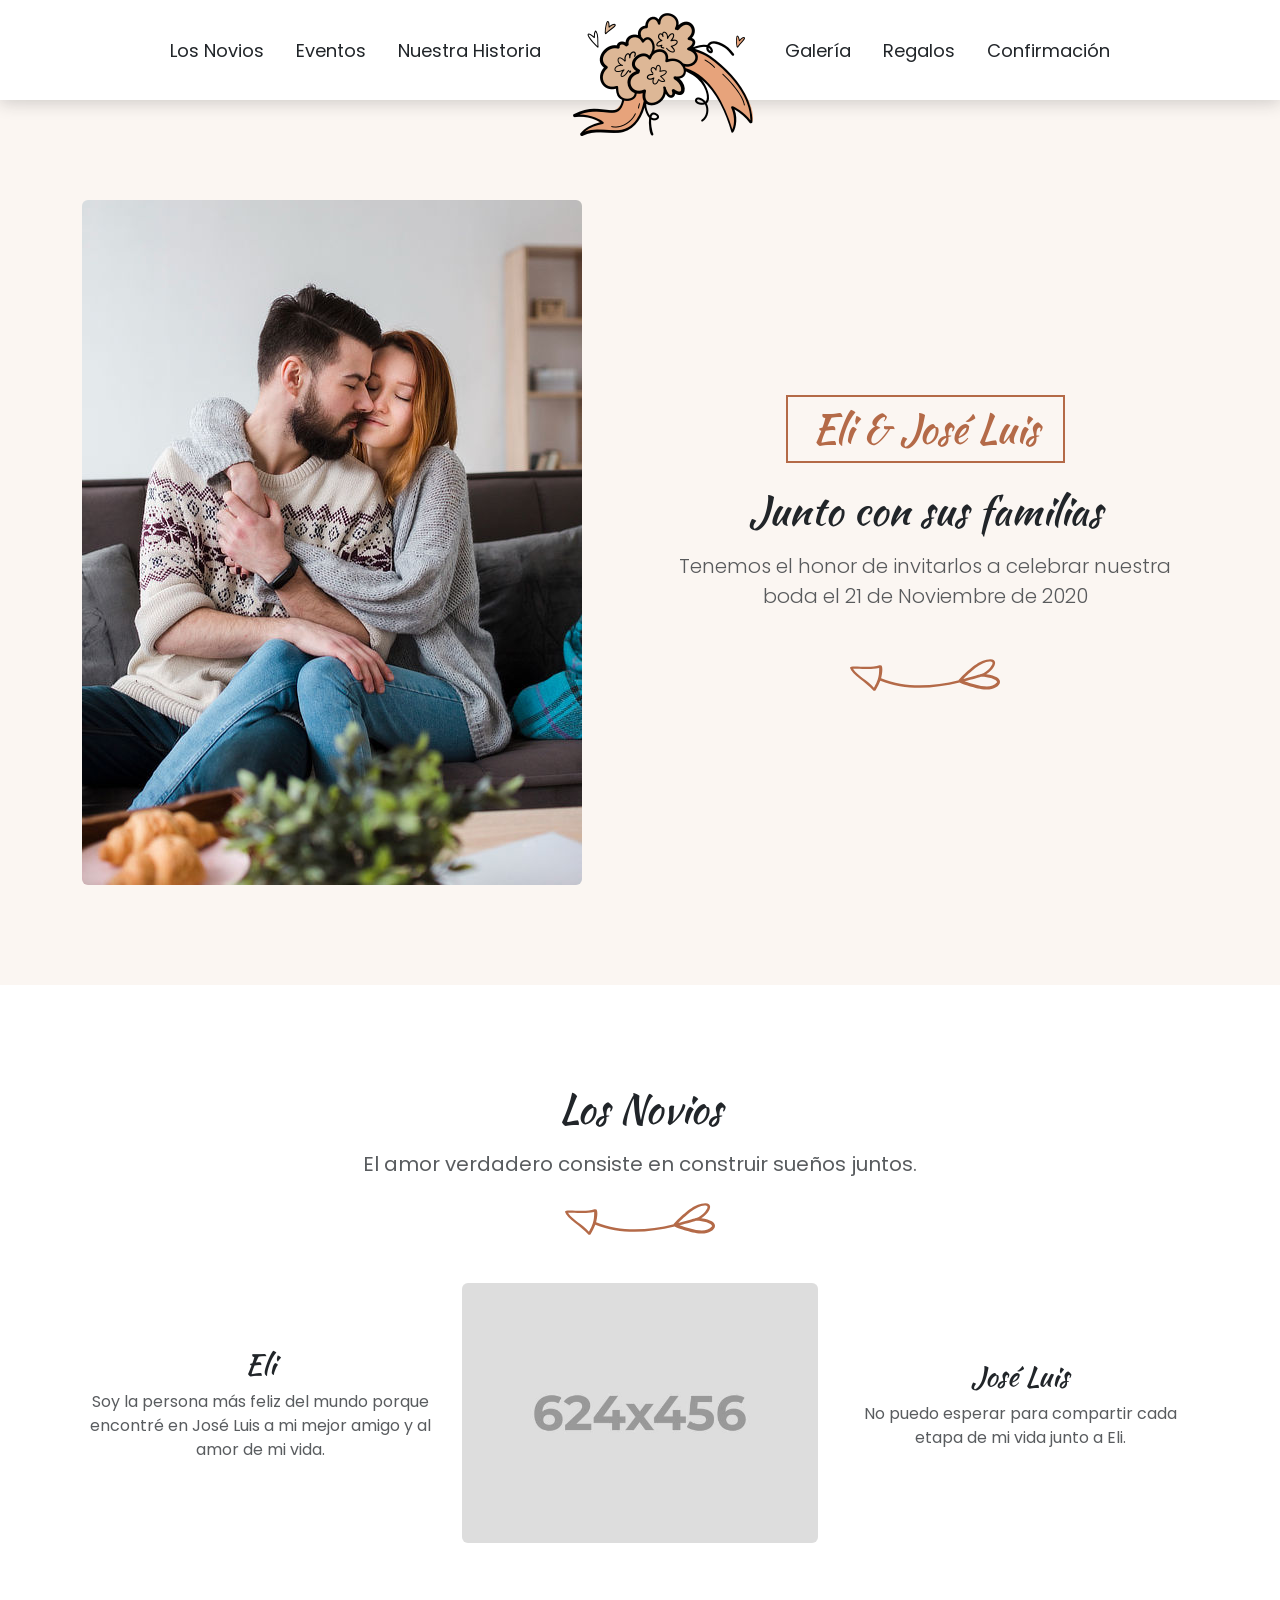
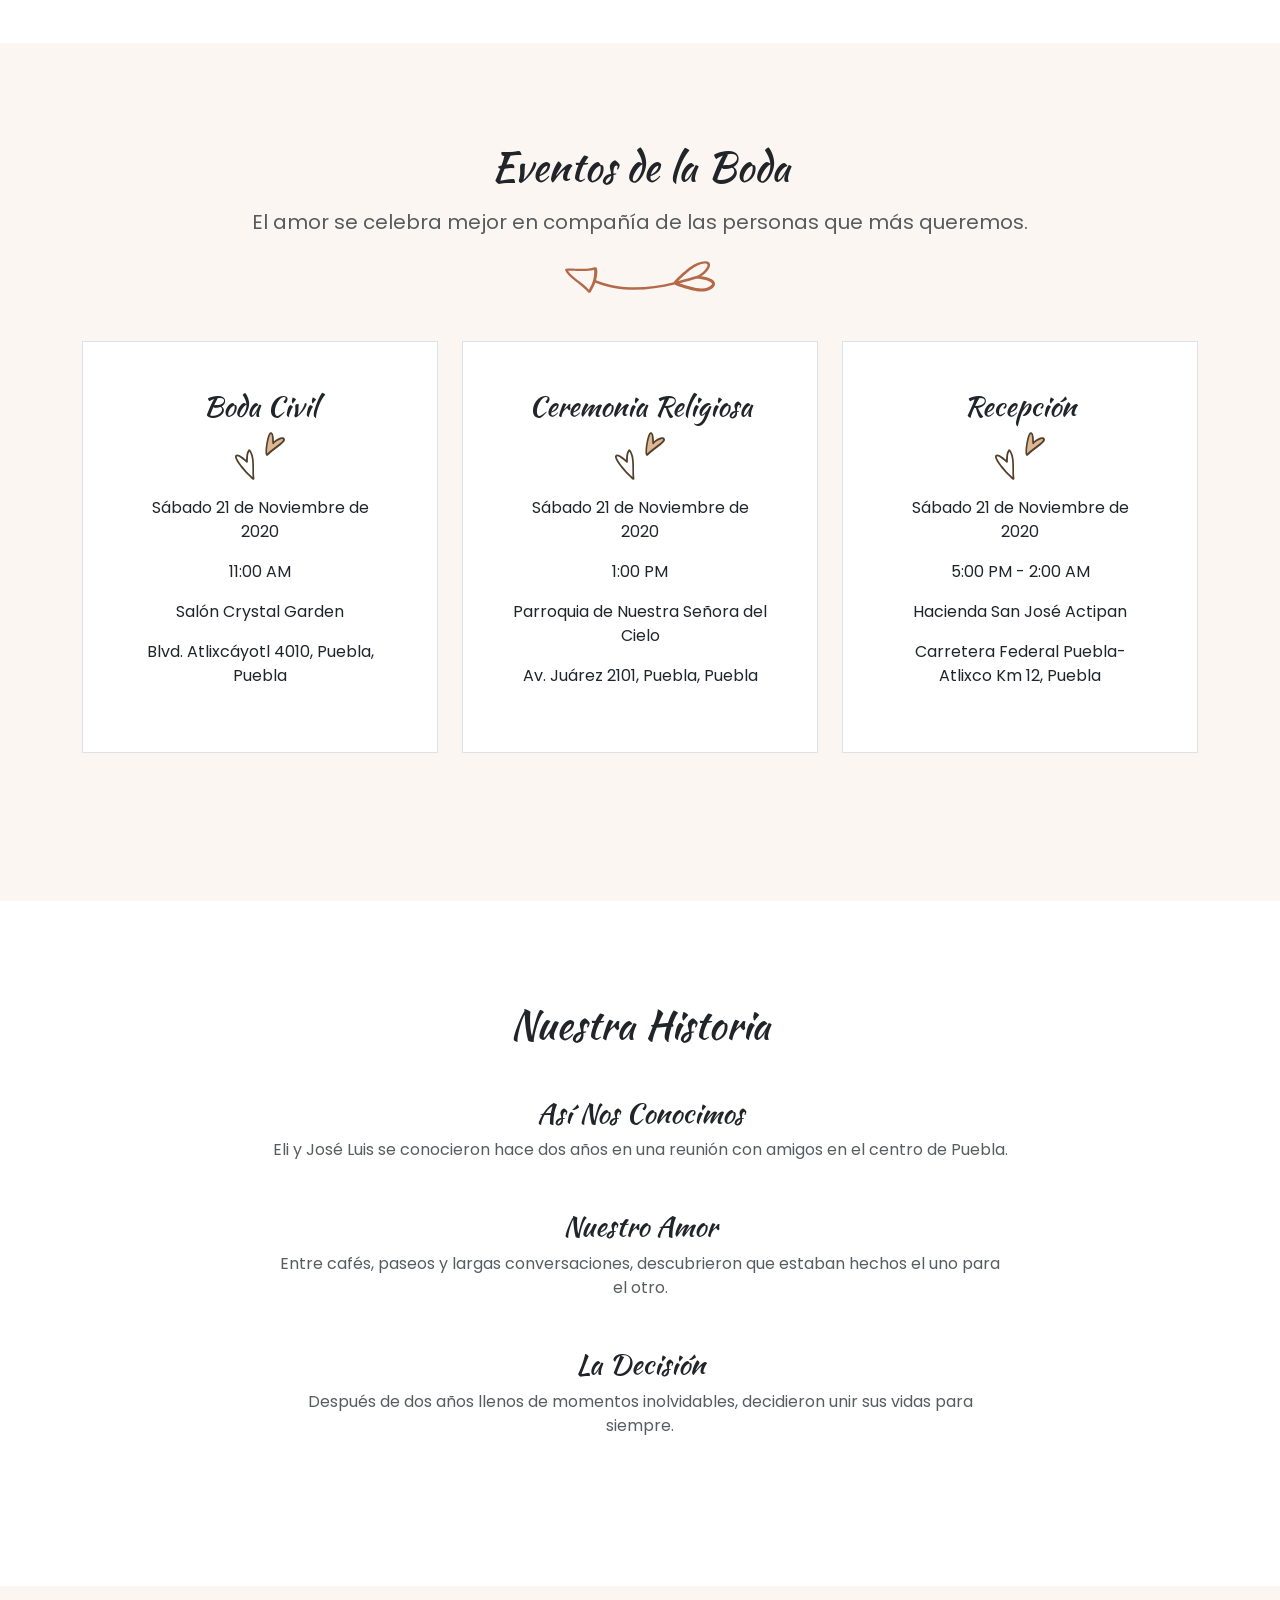
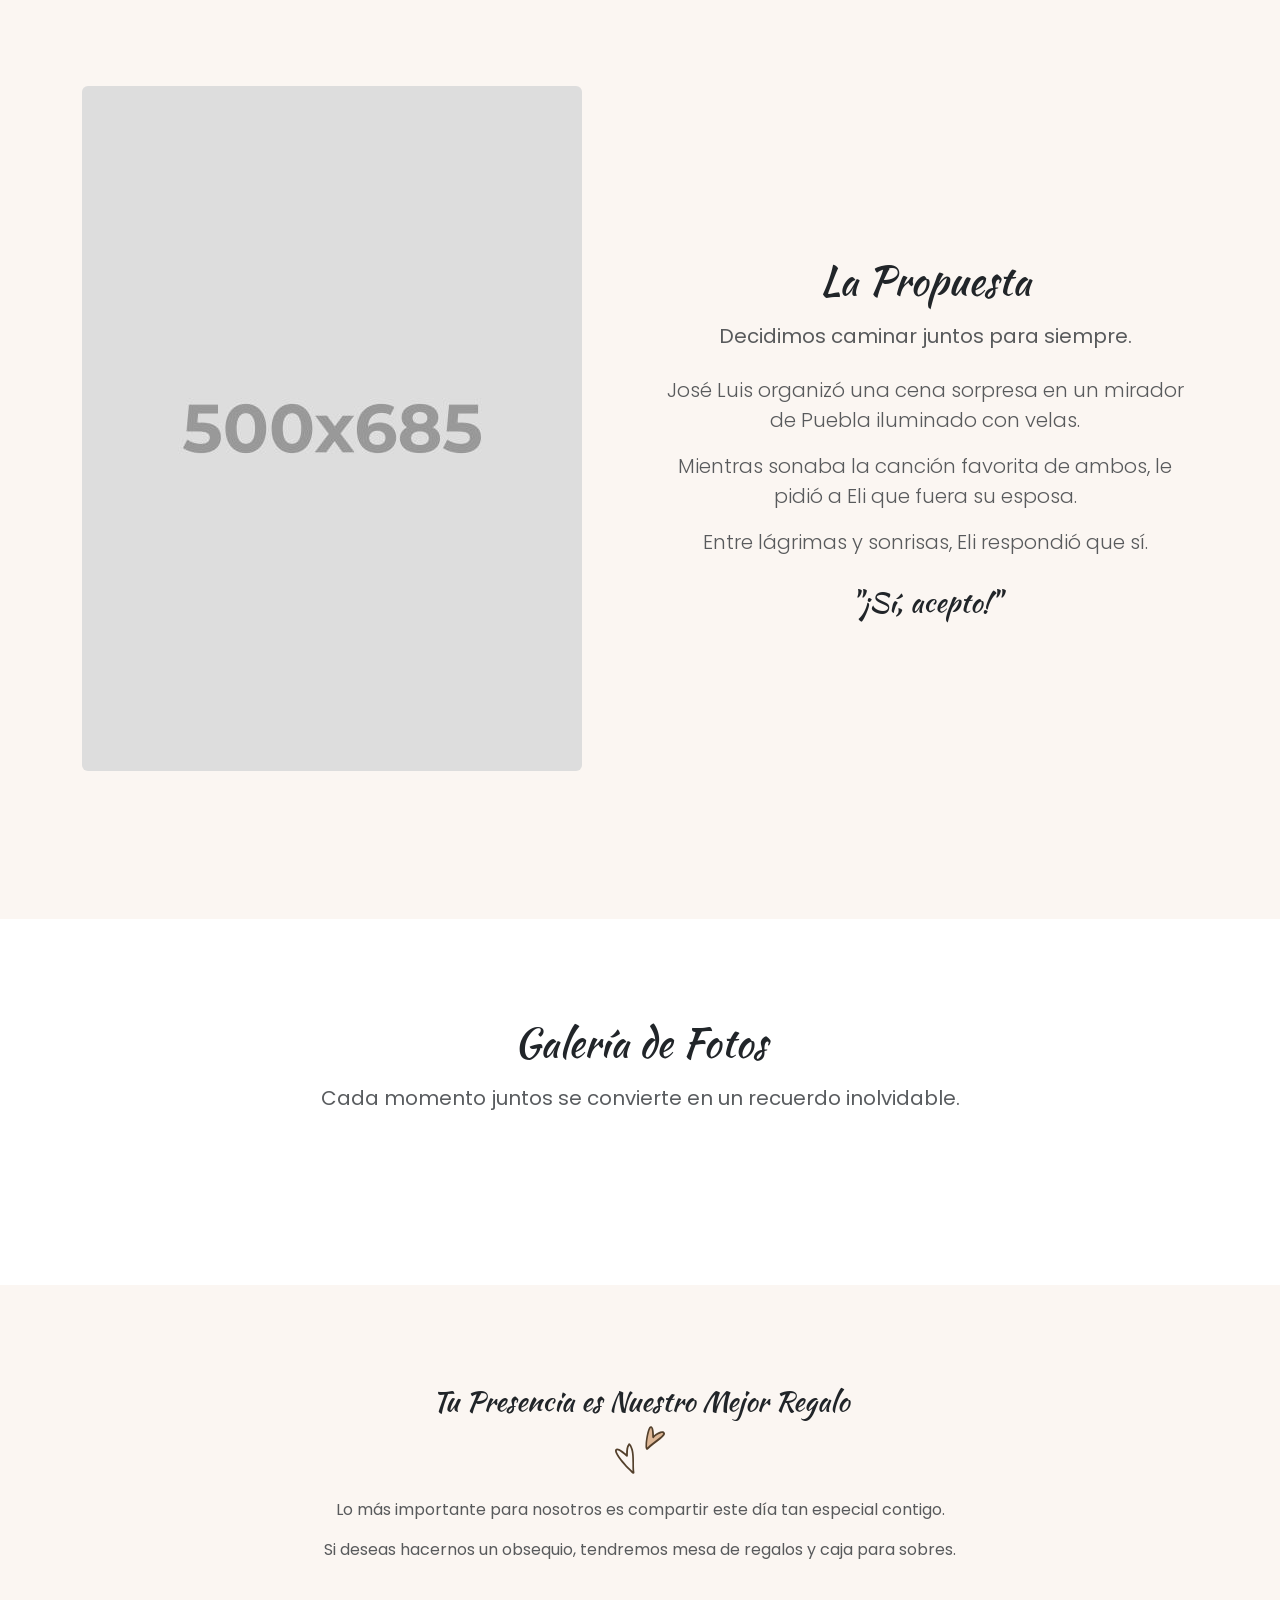
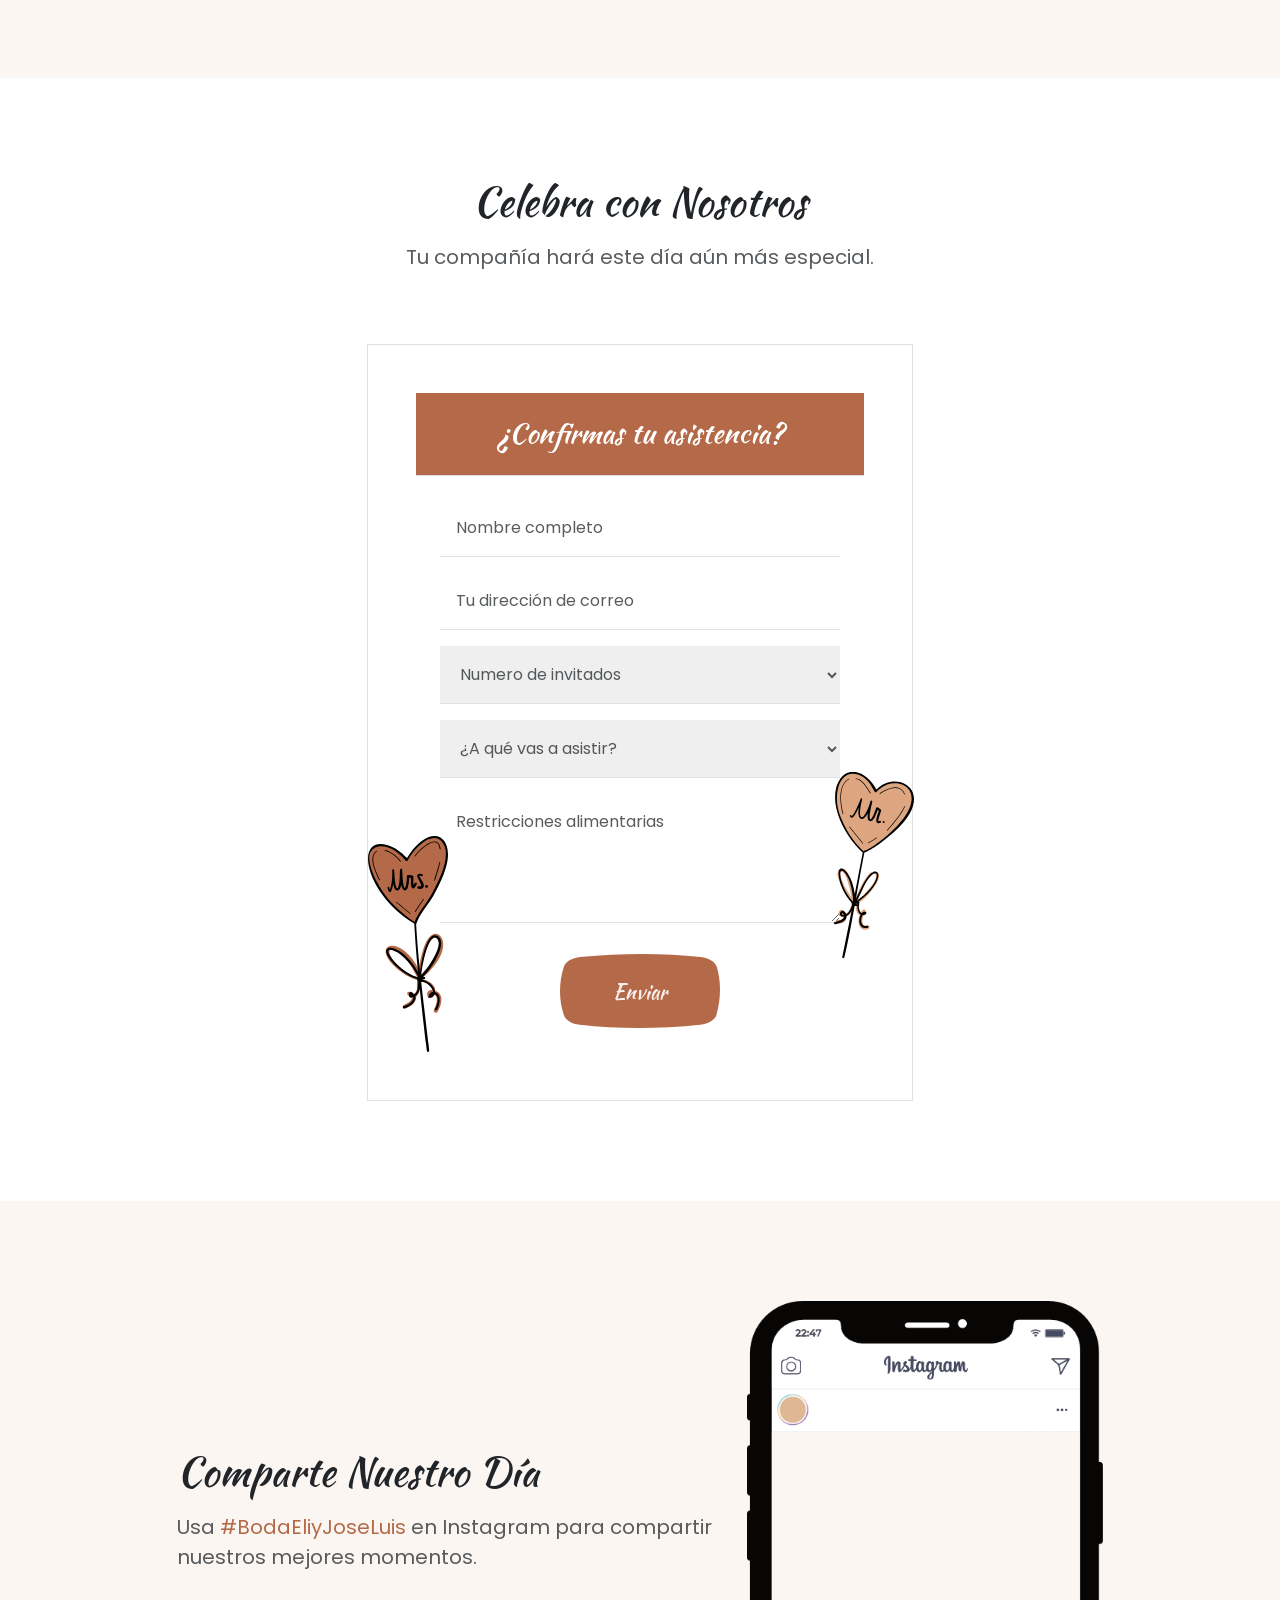
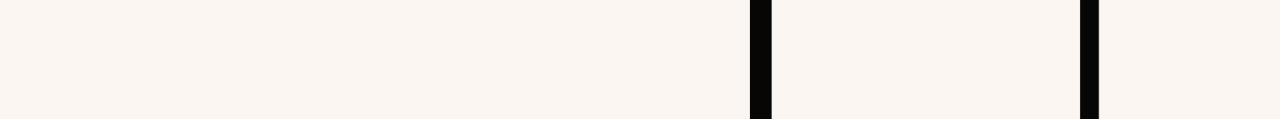
==== index.html @ c46a4e3f "actualización" ====
<!doctype html>
<html lang="es" class="h-100 w-100">

<head>
    <title>Nuestra boda - Eli & José Luis</title>

    <link rel="preload" href="css/style.min.css" as="style">
    <link rel="preload" href="js/script.min.js" as="script">

    <meta charset="utf-8">
    <meta name="viewport" content="width=device-width, initial-scale=1">

    <meta name="description" content="Boda Eli y José Luis">
    <meta name="keywords" content="Boda, Eli, José Luis, Puebla">

    <link href="css/style.min.css" rel="stylesheet">

    <link rel="icon" href="img/favicon-32x32.png" sizes="32x32" type="image/png">
    <link rel="icon" href="img/favicon-16x16.png" sizes="16x16" type="image/png">
    <link rel="icon" href="img/favicon.ico">
</head>

<body id="page-top" class="h-100 overflow-x-hidden w-100">

    <!-- Header Start -->
    <header class="fixed-top">
        <nav class="navbar navbar-expand-lg p-0">
            <div class="container">

                <div class="navbar-brand align-items-center d-flex d-lg-none me-0">
                    <img width="187" height="73" src="img/navbar-brand-mobile.png" alt="Logo">
                </div>

                <button class="navbar-toggler bg-primary" type="button" data-bs-toggle="collapse" data-bs-target="#navbar">
                    <span class="navbar-toggler-icon"></span>
                </button>

                <div id="navbar" class="collapse navbar-collapse justify-content-lg-center">

                    <ul class="navbar-nav pt-3 pt-lg-0">
                        <li class="nav-item me-3">
                            <a class="nav-link page-scroll" href="#the-couple">Los Novios</a>
                        </li>

                        <li class="nav-item me-3">
                            <a class="nav-link page-scroll" href="#wedding-event">Eventos</a>
                        </li>

                        <li class="nav-item">
                            <a class="nav-link page-scroll" href="#love-story">Nuestra Historia</a>
                        </li>
                    </ul>

                    <div class="navbar-brand d-none d-lg-block mx-3 mx-xl-4 position-relative text-center">
                        <img width="180" height="123" src="img/navbar-brand.png" alt="Logo" class="mt-4 position-absolute start-0 top-0">
                    </div>

                    <ul class="navbar-nav">
                        <li class="nav-item me-3">
                            <a class="nav-link page-scroll" href="#photos">Galería</a>
                        </li>

                        <li class="nav-item me-3">
                            <a class="nav-link page-scroll" href="#wedding-gifts">Regalos</a>
                        </li>

                        <li class="nav-item">
                            <a class="nav-link page-scroll" href="#rsvp">Confirmación</a>
                        </li>
                    </ul>
                </div>
            </div>
        </nav>
    </header>

    <span class="spacer d-block w-100"></span>

    <!-- HERO -->
    <section id="hero" class="bg-secondary-2">
        <div class="container">
            <div class="row align-items-center">

                <div class="col-lg-6 mb-5 mb-lg-0 position-relative text-center z-2">

                    <div class="border border-2 border-primary d-inline-block mb-4 px-4 py-2">
                        <h2 class="font-alt fs-1 m-0 text-primary">Eli & José Luis</h2>
                    </div>

                    <h3 class="fs-1 font-alt mb-3">Junto con sus familias</h3>

                    <p class="lead mb-5 text-body-secondary">
                        Tenemos el honor de invitarlos a celebrar nuestra boda el 21 de Noviembre de 2020
                    </p>

                    <span class="divider divider-arrow"></span>
                </div>

                <div class="col-lg-6 order-lg-first position-relative">
                    <img src="img/the-couple-hero.jpg" alt="Los Novios" class="img-fluid rounded">
                </div>

            </div>
        </div>
    </section>

    <!-- LOS NOVIOS -->
    <section id="the-couple">
        <div class="container">

            <div class="row mb-5">
                <div class="col-12 text-center">
                    <h2 class="font-alt fs-1 mb-3">Los Novios</h2>

                    <p class="fs-5 mb-4 text-body-secondary">
                        El amor verdadero consiste en construir sueños juntos.
                    </p>

                    <span class="divider divider-arrow"></span>
                </div>
            </div>

            <div class="row align-items-center justify-content-center">

                <div class="col-md-4 text-center">
                    <h3 class="font-alt">Eli</h3>

                    <p class="text-body-secondary">
                        Soy la persona más feliz del mundo porque encontré en José Luis a mi mejor amigo y al amor de mi vida.
                    </p>
                </div>

                <div class="col-md-4 text-center">
                    <img src="images/the-couple.jpg" alt="Los Novios" class="img-fluid rounded">
                </div>

                <div class="col-md-4 text-center">
                    <h3 class="font-alt">José Luis</h3>

                    <p class="text-body-secondary">
                        No puedo esperar para compartir cada etapa de mi vida junto a Eli.
                    </p>
                </div>

            </div>
        </div>
    </section>

    <!-- EVENTOS -->
    <section id="wedding-event" class="bg-secondary-2">

        <div class="container">

            <div class="row mb-5">
                <div class="col-12 text-center">

                    <h2 class="font-alt fs-1 mb-3">Eventos de la Boda</h2>

                    <p class="fs-5 mb-4 text-body-secondary">
                        El amor se celebra mejor en compañía de las personas que más queremos.
                    </p>

                    <span class="divider divider-arrow"></span>
                </div>
            </div>

            <div class="row justify-content-center">

                <div class="col-md-4 mb-5">
                    <div class="border p-5 text-center bg-white h-100">

                        <h3 class="font-alt">Boda Civil</h3>

                        <span class="divider divider-heart mb-3"></span>

                        <p>Sábado 21 de Noviembre de 2020</p>

                        <p>11:00 AM</p>

                        <p>Salón Crystal Garden</p>

                        <p>Blvd. Atlixcáyotl 4010, Puebla, Puebla</p>

                    </div>
                </div>

                <div class="col-md-4 mb-5">
                    <div class="border p-5 text-center bg-white h-100">

                        <h3 class="font-alt">Ceremonia Religiosa</h3>

                        <span class="divider divider-heart mb-3"></span>

                        <p>Sábado 21 de Noviembre de 2020</p>

                        <p>1:00 PM</p>

                        <p>Parroquia de Nuestra Señora del Cielo</p>

                        <p>Av. Juárez 2101, Puebla, Puebla</p>

                    </div>
                </div>

                <div class="col-md-4 mb-5">
                    <div class="border p-5 text-center bg-white h-100">

                        <h3 class="font-alt">Recepción</h3>

                        <span class="divider divider-heart mb-3"></span>

                        <p>Sábado 21 de Noviembre de 2020</p>

                        <p>5:00 PM - 2:00 AM</p>

                        <p>Hacienda San José Actipan</p>

                        <p>Carretera Federal Puebla-Atlixco Km 12, Puebla</p>

                    </div>
                </div>

            </div>
        </div>
    </section>

    <!-- HISTORIA -->
    <section id="love-story">

        <div class="container">

            <div class="row justify-content-center">
                <div class="col-lg-8 text-center">

                    <h2 class="font-alt fs-1 mb-5">Nuestra Historia</h2>

                    <div class="mb-5">
                        <h3 class="font-alt">Así Nos Conocimos</h3>

                        <p class="text-body-secondary">
                            Eli y José Luis se conocieron hace dos años en una reunión con amigos en el centro de Puebla.
                        </p>
                    </div>

                    <div class="mb-5">
                        <h3 class="font-alt">Nuestro Amor</h3>

                        <p class="text-body-secondary">
                            Entre cafés, paseos y largas conversaciones, descubrieron que estaban hechos el uno para el otro.
                        </p>
                    </div>

                    <div class="mb-5">
                        <h3 class="font-alt">La Decisión</h3>

                        <p class="text-body-secondary">
                            Después de dos años llenos de momentos inolvidables, decidieron unir sus vidas para siempre.
                        </p>
                    </div>

                </div>
            </div>
        </div>
    </section>

    <!-- PROPUESTA -->
    <section id="proposed" class="bg-secondary-2">

        <div class="container">

            <div class="row align-items-center">

                <div class="col-lg-6 mb-5">
                    <img src="images/the-couple-proposed.jpg" alt="Propuesta" class="img-fluid rounded">
                </div>

                <div class="col-lg-6 text-center">

                    <h2 class="font-alt fs-1 mb-3">La Propuesta</h2>

                    <p class="fs-5 mb-4 text-body-secondary">
                        Decidimos caminar juntos para siempre.
                    </p>

                    <div class="lead mb-4 text-body-secondary">

                        <p>
                            José Luis organizó una cena sorpresa en un mirador de Puebla iluminado con velas.
                        </p>

                        <p>
                            Mientras sonaba la canción favorita de ambos, le pidió a Eli que fuera su esposa.
                        </p>

                        <p>
                            Entre lágrimas y sonrisas, Eli respondió que sí.
                        </p>

                    </div>

                    <p class="font-alt fs-3 mb-4">
                        "¡Sí, acepto!"
                    </p>

                </div>
            </div>
        </div>
    </section>

    <!-- GALERÍA -->
    <section id="photos">

        <div class="container">

            <div class="row mb-5">
                <div class="col-12 text-center">

                    <h2 class="font-alt fs-1 mb-3">Galería de Fotos</h2>

                    <p class="fs-5 mb-4 text-body-secondary">
                        Cada momento juntos se convierte en un recuerdo inolvidable.
                    </p>

                </div>
            </div>

        </div>
    </section>

    <!-- REGALOS -->
    <section id="wedding-gifts" class="bg-secondary-2">

        <div class="container">

            <div class="row justify-content-center">

                <div class="col-lg-8 text-center">

                    <h3 class="font-alt">Tu Presencia es Nuestro Mejor Regalo</h3>

                    <span class="divider divider-heart mb-4"></span>

                    <div class="text-body-secondary">

                        <p>
                            Lo más importante para nosotros es compartir este día tan especial contigo.
                        </p>

                        <p>
                            Si deseas hacernos un obsequio, tendremos mesa de regalos y caja para sobres.
                        </p>

                    </div>

                </div>
            </div>
        </div>
    </section>

    <!-- RSVP -->
    <section id="rsvp">

        <div class="container">

            <div class="row mb-5">

                <div class="col-12 text-center">

                    <h2 class="font-alt fs-1 mb-3">Celebra con Nosotros</h2>

                    <p class="fs-5 mb-4 text-body-secondary">
                        Tu compañía hará este día aún más especial.
                    </p>

                </div>
            </div>

            <div class="row justify-content-center">

                <div class="col-lg-6">

                    <div class="border bg-white p-5">

                        <h3 class="border-bottom bg-primary font-alt m-0 p-4 text-center text-white">
                            ¿Confirmas tu asistencia?
                        </h3>

                        <form action="rsvp.php" method="post" class="bg-white p-4 position-relative">
                            <div class="row">
                                <div class="col-12 mb-3 position-relative">
                                    <input type="text" name="rsvp_name" id="rsvp-name" data-rules="required" class="border-0 border-bottom p-3 w-100" placeholder="Nombre completo">
                                </div>
                                <!-- //.col-12 -->

                                <div class="col-12 mb-3 position-relative">
                                    <input type="email" name="rsvp_email" id="rsvp-email" data-rules="email" class="border-0 border-bottom p-3 w-100" placeholder="Tu dirección de correo">
                                </div>
                                <!-- //.col-12 -->

                                <div class="col-12 mb-3 position-relative">
                                    <select name="rsvp_guests" id="rsvp-guests" data-rules="required" class="border-0 border-bottom p-3 w-100">
                                        <option value="">Numero de invitados</option>
                                        <option value="1 Guest">1 Invitado</option>
                                        <option value="2 Guests">2 Invitados</option>
                                        <option value="3 Guests">3 Invitados</option>
                                    </select>
                                </div>
                                <!-- //.col-12 -->

                                <div class="col-12 mb-3 position-relative">
                                    <select name="rsvp_events" id="rsvp-events" data-rules="required" class="border-0 border-bottom p-3 w-100">
                                        <option value="">¿A qué vas a asistir?</option>
                                        <option value="Reception &amp; Ceremony">Recepción &amp; Ceremonia</option>
                                        <option value="Reception Only">Sólo Recepción</option>
                                        <option value="Ceremony Only">Sólo Ceremonia</option>
                                        <option value="Sory, Can't Make Either">Lo siento, no puedo ir a ninguno de los dos</option>
                                    </select>
                                </div>
                                <!-- //.col-12 -->

                                <div class="col-12 mb-4 position-relative">
                                    <textarea name="rsvp_message" id="rsvp-message" class="border-0 border-bottom p-3 w-100" rows="4" placeholder="Restricciones alimentarias"></textarea>
                                </div>
                                <!-- //.col-12 -->

                                <div class="col-12">
                                    <button type="submit" class="btn mx-auto">
                                        <span>Enviar</span>
                                    </button>
                                </div>
                                <!-- //.col-12 -->
                            </div>
                            <!-- //.row -->

                            <!-- SVG Image -->
                            <img src="img/shape-heart-balloon-mrs.svg" alt="" class="shape-heart-balloon bottom-0 d-none d-sm-block position-absolute start-0 z-2">
                            <img src="img/shape-heart-balloon-mr.svg" alt="" class="shape-heart-balloon bottom-0 d-none d-sm-block end-0 position-absolute translate-middle-y z-2">
                        </form>
                    </div>
                </div>

            </div>
        </div>
    </section>

    <!-- FOOTER -->
    <footer class="bg-secondary-2 pb-0 section">

        <div class="container">

            <div class="row align-items-center justify-content-center">

                <div class="col-md-6 text-center text-md-start">

                    <h2 class="font-alt fs-1 mb-3">Comparte Nuestro Día</h2>

                    <p class="fs-5 m-0 text-body-secondary">
                        Usa <span class="text-primary">#BodaEliyJoseLuis</span> en Instagram para compartir nuestros mejores momentos.
                    </p>

                </div>

                <div class="col-md-4 text-center">
                    <img src="img/instagram.png" alt="" class="img-fluid">
                </div>

            </div>
        </div>
    </footer>

    <script src="js/script.min.js"></script>

</body>

</html>
---- css/style.min.css ----
@import"https://fonts.googleapis.com/css2?family=Kaushan+Script&family=Poppins:wght@400;600;700&display=swap";:root,[data-bs-theme=light]{--bs-blue: #0d6efd;--bs-indigo: #6610f2;--bs-purple: #6f42c1;--bs-pink: #d63384;--bs-red: #dc3545;--bs-orange: #fd7e14;--bs-yellow: #ffc107;--bs-green: #198754;--bs-teal: #20c997;--bs-cyan: #0dcaf0;--bs-black: #000;--bs-white: #fff;--bs-gray: #6c757d;--bs-gray-dark: #343a40;--bs-gray-100: #f8f9fa;--bs-gray-200: #e9ecef;--bs-gray-300: #dee2e6;--bs-gray-400: #ced4da;--bs-gray-500: #adb5bd;--bs-gray-600: #6c757d;--bs-gray-700: #495057;--bs-gray-800: #343a40;--bs-gray-900: #212529;--bs-primary: #B46A48;--bs-secondary: #DDB796;--bs-success: #198754;--bs-info: #0dcaf0;--bs-warning: #ffc107;--bs-danger: #dc3545;--bs-light: #f8f9fa;--bs-dark: #212529;--bs-primary-2: #E7A37B;--bs-secondary-2: #FBF6F2;--bs-primary-rgb: 180, 106, 72;--bs-secondary-rgb: 221, 183, 150;--bs-success-rgb: 25, 135, 84;--bs-info-rgb: 13, 202, 240;--bs-warning-rgb: 255, 193, 7;--bs-danger-rgb: 220, 53, 69;--bs-light-rgb: 248, 249, 250;--bs-dark-rgb: 33, 37, 41;--bs-primary-2-rgb: 231, 163, 123;--bs-secondary-2-rgb: 251, 246, 242;--bs-primary-text-emphasis: #482a1d;--bs-secondary-text-emphasis: #58493c;--bs-success-text-emphasis: #0a3622;--bs-info-text-emphasis: #055160;--bs-warning-text-emphasis: #664d03;--bs-danger-text-emphasis: #58151c;--bs-light-text-emphasis: #495057;--bs-dark-text-emphasis: #495057;--bs-primary-bg-subtle: #f0e1da;--bs-secondary-bg-subtle: #f8f1ea;--bs-success-bg-subtle: #d1e7dd;--bs-info-bg-subtle: #cff4fc;--bs-warning-bg-subtle: #fff3cd;--bs-danger-bg-subtle: #f8d7da;--bs-light-bg-subtle: #fcfcfd;--bs-dark-bg-subtle: #ced4da;--bs-primary-border-subtle: #e1c3b6;--bs-secondary-border-subtle: #f1e2d5;--bs-success-border-subtle: #a3cfbb;--bs-info-border-subtle: #9eeaf9;--bs-warning-border-subtle: #ffe69c;--bs-danger-border-subtle: #f1aeb5;--bs-light-border-subtle: #e9ecef;--bs-dark-border-subtle: #adb5bd;--bs-white-rgb: 255, 255, 255;--bs-black-rgb: 0, 0, 0;--bs-font-sans-serif: system-ui, -apple-system, "Segoe UI", Roboto, "Helvetica Neue", "Noto Sans", "Liberation Sans", Arial, sans-serif, "Apple Color Emoji", "Segoe UI Emoji", "Segoe UI Symbol", "Noto Color Emoji";--bs-font-monospace: SFMono-Regular, Menlo, Monaco, Consolas, "Liberation Mono", "Courier New", monospace;--bs-gradient: linear-gradient(180deg, rgba(255, 255, 255, 0.15), rgba(255, 255, 255, 0));--bs-body-font-family: "Poppins", sans-serif;--bs-body-font-size:1rem;--bs-body-font-weight: 400;--bs-body-line-height: 1.5;--bs-body-color: #212529;--bs-body-color-rgb: 33, 37, 41;--bs-body-bg: #fff;--bs-body-bg-rgb: 255, 255, 255;--bs-emphasis-color: #000;--bs-emphasis-color-rgb: 0, 0, 0;--bs-secondary-color: rgba(33, 37, 41, 0.75);--bs-secondary-color-rgb: 33, 37, 41;--bs-secondary-bg: #e9ecef;--bs-secondary-bg-rgb: 233, 236, 239;--bs-tertiary-color: rgba(33, 37, 41, 0.5);--bs-tertiary-color-rgb: 33, 37, 41;--bs-tertiary-bg: #f8f9fa;--bs-tertiary-bg-rgb: 248, 249, 250;--bs-heading-color: inherit;--bs-link-color: #B46A48;--bs-link-color-rgb: 180, 106, 72;--bs-link-decoration: none;--bs-link-hover-color: #B46A48;--bs-link-hover-color-rgb: 180, 106, 72;--bs-link-hover-decoration: underline;--bs-code-color: #d63384;--bs-highlight-color: #212529;--bs-highlight-bg: #fff3cd;--bs-border-width: 1px;--bs-border-style: solid;--bs-border-color: #dee2e6;--bs-border-color-translucent: rgba(0, 0, 0, 0.175);--bs-border-radius: 0.375rem;--bs-border-radius-sm: 0.25rem;--bs-border-radius-lg: 0.5rem;--bs-border-radius-xl: 1rem;--bs-border-radius-xxl: 2rem;--bs-border-radius-2xl: var(--bs-border-radius-xxl);--bs-border-radius-pill: 50rem;--bs-box-shadow: 0 0.5rem 1rem rgba(0, 0, 0, 0.15);--bs-box-shadow-sm: 0 0.125rem 0.25rem rgba(0, 0, 0, 0.075);--bs-box-shadow-lg: 0 1rem 3rem rgba(0, 0, 0, 0.175);--bs-box-shadow-inset: inset 0 1px 2px rgba(0, 0, 0, 0.075);--bs-focus-ring-width: 0.25rem;--bs-focus-ring-opacity: 0.25;--bs-focus-ring-color: rgba(180, 106, 72, 0.25);--bs-form-valid-color: #198754;--bs-form-valid-border-color: #198754;--bs-form-invalid-color: #dc3545;--bs-form-invalid-border-color: #dc3545}[data-bs-theme=dark]{color-scheme:dark;--bs-body-color: #dee2e6;--bs-body-color-rgb: 222, 226, 230;--bs-body-bg: #212529;--bs-body-bg-rgb: 33, 37, 41;--bs-emphasis-color: #fff;--bs-emphasis-color-rgb: 255, 255, 255;--bs-secondary-color: rgba(222, 226, 230, 0.75);--bs-secondary-color-rgb: 222, 226, 230;--bs-secondary-bg: #343a40;--bs-secondary-bg-rgb: 52, 58, 64;--bs-tertiary-color: rgba(222, 226, 230, 0.5);--bs-tertiary-color-rgb: 222, 226, 230;--bs-tertiary-bg: #2b3035;--bs-tertiary-bg-rgb: 43, 48, 53;--bs-primary-text-emphasis: #d2a691;--bs-secondary-text-emphasis: #ebd4c0;--bs-success-text-emphasis: #75b798;--bs-info-text-emphasis: #6edff6;--bs-warning-text-emphasis: #ffda6a;--bs-danger-text-emphasis: #ea868f;--bs-light-text-emphasis: #f8f9fa;--bs-dark-text-emphasis: #dee2e6;--bs-primary-bg-subtle: #24150e;--bs-secondary-bg-subtle: #2c251e;--bs-success-bg-subtle: #051b11;--bs-info-bg-subtle: #032830;--bs-warning-bg-subtle: #332701;--bs-danger-bg-subtle: #2c0b0e;--bs-light-bg-subtle: #343a40;--bs-dark-bg-subtle: #1a1d20;--bs-primary-border-subtle: #6c402b;--bs-secondary-border-subtle: #856e5a;--bs-success-border-subtle: #0f5132;--bs-info-border-subtle: #087990;--bs-warning-border-subtle: #997404;--bs-danger-border-subtle: #842029;--bs-light-border-subtle: #495057;--bs-dark-border-subtle: #343a40;--bs-heading-color: inherit;--bs-link-color: #d2a691;--bs-link-hover-color: #dbb8a7;--bs-link-color-rgb: 210, 166, 145;--bs-link-hover-color-rgb: 219, 184, 167;--bs-code-color: #e685b5;--bs-highlight-color: #dee2e6;--bs-highlight-bg: #664d03;--bs-border-color: #495057;--bs-border-color-translucent: rgba(255, 255, 255, 0.15);--bs-form-valid-color: #75b798;--bs-form-valid-border-color: #75b798;--bs-form-invalid-color: #ea868f;--bs-form-invalid-border-color: #ea868f}*,*::before,*::after{box-sizing:border-box}@media(prefers-reduced-motion: no-preference){:root{scroll-behavior:smooth}}body{margin:0;font-family:var(--bs-body-font-family);font-size:var(--bs-body-font-size);font-weight:var(--bs-body-font-weight);line-height:var(--bs-body-line-height);color:var(--bs-body-color);text-align:var(--bs-body-text-align);background-color:var(--bs-body-bg);-webkit-text-size-adjust:100%;-webkit-tap-highlight-color:rgba(0,0,0,0)}hr{margin:1rem 0;color:inherit;border:0;border-top:var(--bs-border-width) solid;opacity:.25}h6,.h6,h5,.h5,h4,.h4,h3,.h3,h2,.h2,h1,.h1{margin-top:0;margin-bottom:.5rem;font-weight:500;line-height:1.2;color:var(--bs-heading-color)}h1,.h1{font-size:calc(1.375rem + 1.5vw)}@media(min-width: 1200px){h1,.h1{font-size:2.5rem}}h2,.h2{font-size:calc(1.325rem + 0.9vw)}@media(min-width: 1200px){h2,.h2{font-size:2rem}}h3,.h3{font-size:calc(1.3rem + 0.6vw)}@media(min-width: 1200px){h3,.h3{font-size:1.75rem}}h4,.h4{font-size:calc(1.275rem + 0.3vw)}@media(min-width: 1200px){h4,.h4{font-size:1.5rem}}h5,.h5{font-size:1.25rem}h6,.h6{font-size:1rem}p{margin-top:0;margin-bottom:1rem}abbr[title]{-webkit-text-decoration:underline dotted;text-decoration:underline dotted;cursor:help;-webkit-text-decoration-skip-ink:none;text-decoration-skip-ink:none}address{margin-bottom:1rem;font-style:normal;line-height:inherit}ol,ul{padding-left:2rem}ol,ul,dl{margin-top:0;margin-bottom:1rem}ol ol,ul ul,ol ul,ul ol{margin-bottom:0}dt{font-weight:700}dd{margin-bottom:.5rem;margin-left:0}blockquote{margin:0 0 1rem}b,strong{font-weight:bolder}small,.small{font-size:0.875em}mark,.mark{padding:.1875em;color:var(--bs-highlight-color);background-color:var(--bs-highlight-bg)}sub,sup{position:relative;font-size:0.75em;line-height:0;vertical-align:baseline}sub{bottom:-0.25em}sup{top:-0.5em}a{color:rgba(var(--bs-link-color-rgb), var(--bs-link-opacity, 1));text-decoration:none}a:hover{--bs-link-color-rgb: var(--bs-link-hover-color-rgb);text-decoration:underline}a:not([href]):not([class]),a:not([href]):not([class]):hover{color:inherit;text-decoration:none}pre,code,kbd,samp{font-family:var(--bs-font-monospace);font-size:1em}pre{display:block;margin-top:0;margin-bottom:1rem;overflow:auto;font-size:0.875em}pre code{font-size:inherit;color:inherit;word-break:normal}code{font-size:0.875em;color:var(--bs-code-color);word-wrap:break-word}a>code{color:inherit}kbd{padding:.1875rem .375rem;font-size:0.875em;color:var(--bs-body-bg);background-color:var(--bs-body-color);border-radius:.25rem}kbd kbd{padding:0;font-size:1em}figure{margin:0 0 1rem}img,svg{vertical-align:middle}table{caption-side:bottom;border-collapse:collapse}caption{padding-top:.5rem;padding-bottom:.5rem;color:var(--bs-secondary-color);text-align:left}th{text-align:inherit;text-align:-webkit-match-parent}thead,tbody,tfoot,tr,td,th{border-color:inherit;border-style:solid;border-width:0}label{display:inline-block}button{border-radius:0}button:focus:not(:focus-visible){outline:0}input,button,select,optgroup,textarea{margin:0;font-family:inherit;font-size:inherit;line-height:inherit}button,select{text-transform:none}[role=button]{cursor:pointer}select{word-wrap:normal}select:disabled{opacity:1}[list]:not([type=date]):not([type=datetime-local]):not([type=month]):not([type=week]):not([type=time])::-webkit-calendar-picker-indicator{display:none !important}button,[type=button],[type=reset],[type=submit]{-webkit-appearance:button}button:not(:disabled),[type=button]:not(:disabled),[type=reset]:not(:disabled),[type=submit]:not(:disabled){cursor:pointer}::-moz-focus-inner{padding:0;border-style:none}textarea{resize:vertical}fieldset{min-width:0;padding:0;margin:0;border:0}legend{float:left;width:100%;padding:0;margin-bottom:.5rem;font-size:calc(1.275rem + 0.3vw);line-height:inherit}@media(min-width: 1200px){legend{font-size:1.5rem}}legend+*{clear:left}::-webkit-datetime-edit-fields-wrapper,::-webkit-datetime-edit-text,::-webkit-datetime-edit-minute,::-webkit-datetime-edit-hour-field,::-webkit-datetime-edit-day-field,::-webkit-datetime-edit-month-field,::-webkit-datetime-edit-year-field{padding:0}::-webkit-inner-spin-button{height:auto}[type=search]{-webkit-appearance:textfield;outline-offset:-2px}::-webkit-search-decoration{-webkit-appearance:none}::-webkit-color-swatch-wrapper{padding:0}::file-selector-button{font:inherit;-webkit-appearance:button}output{display:inline-block}iframe{border:0}summary{display:list-item;cursor:pointer}progress{vertical-align:baseline}[hidden]{display:none !important}.lead{font-size:1.25rem;font-weight:300}.display-1{font-size:calc(1.625rem + 4.5vw);font-weight:300;line-height:1.2}@media(min-width: 1200px){.display-1{font-size:5rem}}.display-2{font-size:calc(1.575rem + 3.9vw);font-weight:300;line-height:1.2}@media(min-width: 1200px){.display-2{font-size:4.5rem}}.display-3{font-size:calc(1.525rem + 3.3vw);font-weight:300;line-height:1.2}@media(min-width: 1200px){.display-3{font-size:4rem}}.display-4{font-size:calc(1.475rem + 2.7vw);font-weight:300;line-height:1.2}@media(min-width: 1200px){.display-4{font-size:3.5rem}}.display-5{font-size:calc(1.425rem + 2.1vw);font-weight:300;line-height:1.2}@media(min-width: 1200px){.display-5{font-size:3rem}}.display-6{font-size:calc(1.375rem + 1.5vw);font-weight:300;line-height:1.2}@media(min-width: 1200px){.display-6{font-size:2.5rem}}.list-unstyled{padding-left:0;list-style:none}.list-inline{padding-left:0;list-style:none}.list-inline-item{display:inline-block}.list-inline-item:not(:last-child){margin-right:.5rem}.initialism{font-size:0.875em;text-transform:uppercase}.blockquote{margin-bottom:1rem;font-size:1.25rem}.blockquote>:last-child{margin-bottom:0}.blockquote-footer{margin-top:-1rem;margin-bottom:1rem;font-size:0.875em;color:#6c757d}.blockquote-footer::before{content:"— "}.img-fluid{max-width:100%;height:auto}.img-thumbnail{padding:.25rem;background-color:var(--bs-body-bg);border:var(--bs-border-width) solid var(--bs-border-color);border-radius:var(--bs-border-radius);max-width:100%;height:auto}.figure{display:inline-block}.figure-img{margin-bottom:.5rem;line-height:1}.figure-caption{font-size:0.875em;color:var(--bs-secondary-color)}.container,.container-fluid,.container-xxl,.container-xl,.container-lg,.container-md,.container-sm{--bs-gutter-x: 1.5rem;--bs-gutter-y: 0;width:100%;padding-right:calc(var(--bs-gutter-x)*.5);padding-left:calc(var(--bs-gutter-x)*.5);margin-right:auto;margin-left:auto}@media(min-width: 576px){.container-sm,.container{max-width:540px}}@media(min-width: 768px){.container-md,.container-sm,.container{max-width:720px}}@media(min-width: 992px){.container-lg,.container-md,.container-sm,.container{max-width:960px}}@media(min-width: 1200px){.container-xl,.container-lg,.container-md,.container-sm,.container{max-width:1140px}}@media(min-width: 1400px){.container-xxl,.container-xl,.container-lg,.container-md,.container-sm,.container{max-width:1320px}}:root{--bs-breakpoint-xs: 0;--bs-breakpoint-sm: 576px;--bs-breakpoint-md: 768px;--bs-breakpoint-lg: 992px;--bs-breakpoint-xl: 1200px;--bs-breakpoint-xxl: 1400px}.row{--bs-gutter-x: 1.5rem;--bs-gutter-y: 0;display:flex;flex-wrap:wrap;margin-top:calc(-1*var(--bs-gutter-y));margin-right:calc(-0.5*var(--bs-gutter-x));margin-left:calc(-0.5*var(--bs-gutter-x))}.row>*{flex-shrink:0;width:100%;max-width:100%;padding-right:calc(var(--bs-gutter-x)*.5);padding-left:calc(var(--bs-gutter-x)*.5);margin-top:var(--bs-gutter-y)}.col{flex:1 0 0%}.row-cols-auto>*{flex:0 0 auto;width:auto}.row-cols-1>*{flex:0 0 auto;width:100%}.row-cols-2>*{flex:0 0 auto;width:50%}.row-cols-3>*{flex:0 0 auto;width:33.33333333%}.row-cols-4>*{flex:0 0 auto;width:25%}.row-cols-5>*{flex:0 0 auto;width:20%}.row-cols-6>*{flex:0 0 auto;width:16.66666667%}.col-auto{flex:0 0 auto;width:auto}.col-1{flex:0 0 auto;width:8.33333333%}.col-2{flex:0 0 auto;width:16.66666667%}.col-3{flex:0 0 auto;width:25%}.col-4{flex:0 0 auto;width:33.33333333%}.col-5{flex:0 0 auto;width:41.66666667%}.col-6{flex:0 0 auto;width:50%}.col-7{flex:0 0 auto;width:58.33333333%}.col-8{flex:0 0 auto;width:66.66666667%}.col-9{flex:0 0 auto;width:75%}.col-10{flex:0 0 auto;width:83.33333333%}.col-11{flex:0 0 auto;width:91.66666667%}.col-12{flex:0 0 auto;width:100%}.offset-1{margin-left:8.33333333%}.offset-2{margin-left:16.66666667%}.offset-3{margin-left:25%}.offset-4{margin-left:33.33333333%}.offset-5{margin-left:41.66666667%}.offset-6{margin-left:50%}.offset-7{margin-left:58.33333333%}.offset-8{margin-left:66.66666667%}.offset-9{margin-left:75%}.offset-10{margin-left:83.33333333%}.offset-11{margin-left:91.66666667%}.g-0,.gx-0{--bs-gutter-x: 0}.g-0,.gy-0{--bs-gutter-y: 0}.g-1,.gx-1{--bs-gutter-x: 0.25rem}.g-1,.gy-1{--bs-gutter-y: 0.25rem}.g-2,.gx-2{--bs-gutter-x: 0.5rem}.g-2,.gy-2{--bs-gutter-y: 0.5rem}.g-3,.gx-3{--bs-gutter-x: 1rem}.g-3,.gy-3{--bs-gutter-y: 1rem}.g-4,.gx-4{--bs-gutter-x: 1.5rem}.g-4,.gy-4{--bs-gutter-y: 1.5rem}.g-5,.gx-5{--bs-gutter-x: 3rem}.g-5,.gy-5{--bs-gutter-y: 3rem}@media(min-width: 576px){.col-sm{flex:1 0 0%}.row-cols-sm-auto>*{flex:0 0 auto;width:auto}.row-cols-sm-1>*{flex:0 0 auto;width:100%}.row-cols-sm-2>*{flex:0 0 auto;width:50%}.row-cols-sm-3>*{flex:0 0 auto;width:33.33333333%}.row-cols-sm-4>*{flex:0 0 auto;width:25%}.row-cols-sm-5>*{flex:0 0 auto;width:20%}.row-cols-sm-6>*{flex:0 0 auto;width:16.66666667%}.col-sm-auto{flex:0 0 auto;width:auto}.col-sm-1{flex:0 0 auto;width:8.33333333%}.col-sm-2{flex:0 0 auto;width:16.66666667%}.col-sm-3{flex:0 0 auto;width:25%}.col-sm-4{flex:0 0 auto;width:33.33333333%}.col-sm-5{flex:0 0 auto;width:41.66666667%}.col-sm-6{flex:0 0 auto;width:50%}.col-sm-7{flex:0 0 auto;width:58.33333333%}.col-sm-8{flex:0 0 auto;width:66.66666667%}.col-sm-9{flex:0 0 auto;width:75%}.col-sm-10{flex:0 0 auto;width:83.33333333%}.col-sm-11{flex:0 0 auto;width:91.66666667%}.col-sm-12{flex:0 0 auto;width:100%}.offset-sm-0{margin-left:0}.offset-sm-1{margin-left:8.33333333%}.offset-sm-2{margin-left:16.66666667%}.offset-sm-3{margin-left:25%}.offset-sm-4{margin-left:33.33333333%}.offset-sm-5{margin-left:41.66666667%}.offset-sm-6{margin-left:50%}.offset-sm-7{margin-left:58.33333333%}.offset-sm-8{margin-left:66.66666667%}.offset-sm-9{margin-left:75%}.offset-sm-10{margin-left:83.33333333%}.offset-sm-11{margin-left:91.66666667%}.g-sm-0,.gx-sm-0{--bs-gutter-x: 0}.g-sm-0,.gy-sm-0{--bs-gutter-y: 0}.g-sm-1,.gx-sm-1{--bs-gutter-x: 0.25rem}.g-sm-1,.gy-sm-1{--bs-gutter-y: 0.25rem}.g-sm-2,.gx-sm-2{--bs-gutter-x: 0.5rem}.g-sm-2,.gy-sm-2{--bs-gutter-y: 0.5rem}.g-sm-3,.gx-sm-3{--bs-gutter-x: 1rem}.g-sm-3,.gy-sm-3{--bs-gutter-y: 1rem}.g-sm-4,.gx-sm-4{--bs-gutter-x: 1.5rem}.g-sm-4,.gy-sm-4{--bs-gutter-y: 1.5rem}.g-sm-5,.gx-sm-5{--bs-gutter-x: 3rem}.g-sm-5,.gy-sm-5{--bs-gutter-y: 3rem}}@media(min-width: 768px){.col-md{flex:1 0 0%}.row-cols-md-auto>*{flex:0 0 auto;width:auto}.row-cols-md-1>*{flex:0 0 auto;width:100%}.row-cols-md-2>*{flex:0 0 auto;width:50%}.row-cols-md-3>*{flex:0 0 auto;width:33.33333333%}.row-cols-md-4>*{flex:0 0 auto;width:25%}.row-cols-md-5>*{flex:0 0 auto;width:20%}.row-cols-md-6>*{flex:0 0 auto;width:16.66666667%}.col-md-auto{flex:0 0 auto;width:auto}.col-md-1{flex:0 0 auto;width:8.33333333%}.col-md-2{flex:0 0 auto;width:16.66666667%}.col-md-3{flex:0 0 auto;width:25%}.col-md-4{flex:0 0 auto;width:33.33333333%}.col-md-5{flex:0 0 auto;width:41.66666667%}.col-md-6{flex:0 0 auto;width:50%}.col-md-7{flex:0 0 auto;width:58.33333333%}.col-md-8{flex:0 0 auto;width:66.66666667%}.col-md-9{flex:0 0 auto;width:75%}.col-md-10{flex:0 0 auto;width:83.33333333%}.col-md-11{flex:0 0 auto;width:91.66666667%}.col-md-12{flex:0 0 auto;width:100%}.offset-md-0{margin-left:0}.offset-md-1{margin-left:8.33333333%}.offset-md-2{margin-left:16.66666667%}.offset-md-3{margin-left:25%}.offset-md-4{margin-left:33.33333333%}.offset-md-5{margin-left:41.66666667%}.offset-md-6{margin-left:50%}.offset-md-7{margin-left:58.33333333%}.offset-md-8{margin-left:66.66666667%}.offset-md-9{margin-left:75%}.offset-md-10{margin-left:83.33333333%}.offset-md-11{margin-left:91.66666667%}.g-md-0,.gx-md-0{--bs-gutter-x: 0}.g-md-0,.gy-md-0{--bs-gutter-y: 0}.g-md-1,.gx-md-1{--bs-gutter-x: 0.25rem}.g-md-1,.gy-md-1{--bs-gutter-y: 0.25rem}.g-md-2,.gx-md-2{--bs-gutter-x: 0.5rem}.g-md-2,.gy-md-2{--bs-gutter-y: 0.5rem}.g-md-3,.gx-md-3{--bs-gutter-x: 1rem}.g-md-3,.gy-md-3{--bs-gutter-y: 1rem}.g-md-4,.gx-md-4{--bs-gutter-x: 1.5rem}.g-md-4,.gy-md-4{--bs-gutter-y: 1.5rem}.g-md-5,.gx-md-5{--bs-gutter-x: 3rem}.g-md-5,.gy-md-5{--bs-gutter-y: 3rem}}@media(min-width: 992px){.col-lg{flex:1 0 0%}.row-cols-lg-auto>*{flex:0 0 auto;width:auto}.row-cols-lg-1>*{flex:0 0 auto;width:100%}.row-cols-lg-2>*{flex:0 0 auto;width:50%}.row-cols-lg-3>*{flex:0 0 auto;width:33.33333333%}.row-cols-lg-4>*{flex:0 0 auto;width:25%}.row-cols-lg-5>*{flex:0 0 auto;width:20%}.row-cols-lg-6>*{flex:0 0 auto;width:16.66666667%}.col-lg-auto{flex:0 0 auto;width:auto}.col-lg-1{flex:0 0 auto;width:8.33333333%}.col-lg-2{flex:0 0 auto;width:16.66666667%}.col-lg-3{flex:0 0 auto;width:25%}.col-lg-4{flex:0 0 auto;width:33.33333333%}.col-lg-5{flex:0 0 auto;width:41.66666667%}.col-lg-6{flex:0 0 auto;width:50%}.col-lg-7{flex:0 0 auto;width:58.33333333%}.col-lg-8{flex:0 0 auto;width:66.66666667%}.col-lg-9{flex:0 0 auto;width:75%}.col-lg-10{flex:0 0 auto;width:83.33333333%}.col-lg-11{flex:0 0 auto;width:91.66666667%}.col-lg-12{flex:0 0 auto;width:100%}.offset-lg-0{margin-left:0}.offset-lg-1{margin-left:8.33333333%}.offset-lg-2{margin-left:16.66666667%}.offset-lg-3{margin-left:25%}.offset-lg-4{margin-left:33.33333333%}.offset-lg-5{margin-left:41.66666667%}.offset-lg-6{margin-left:50%}.offset-lg-7{margin-left:58.33333333%}.offset-lg-8{margin-left:66.66666667%}.offset-lg-9{margin-left:75%}.offset-lg-10{margin-left:83.33333333%}.offset-lg-11{margin-left:91.66666667%}.g-lg-0,.gx-lg-0{--bs-gutter-x: 0}.g-lg-0,.gy-lg-0{--bs-gutter-y: 0}.g-lg-1,.gx-lg-1{--bs-gutter-x: 0.25rem}.g-lg-1,.gy-lg-1{--bs-gutter-y: 0.25rem}.g-lg-2,.gx-lg-2{--bs-gutter-x: 0.5rem}.g-lg-2,.gy-lg-2{--bs-gutter-y: 0.5rem}.g-lg-3,.gx-lg-3{--bs-gutter-x: 1rem}.g-lg-3,.gy-lg-3{--bs-gutter-y: 1rem}.g-lg-4,.gx-lg-4{--bs-gutter-x: 1.5rem}.g-lg-4,.gy-lg-4{--bs-gutter-y: 1.5rem}.g-lg-5,.gx-lg-5{--bs-gutter-x: 3rem}.g-lg-5,.gy-lg-5{--bs-gutter-y: 3rem}}@media(min-width: 1200px){.col-xl{flex:1 0 0%}.row-cols-xl-auto>*{flex:0 0 auto;width:auto}.row-cols-xl-1>*{flex:0 0 auto;width:100%}.row-cols-xl-2>*{flex:0 0 auto;width:50%}.row-cols-xl-3>*{flex:0 0 auto;width:33.33333333%}.row-cols-xl-4>*{flex:0 0 auto;width:25%}.row-cols-xl-5>*{flex:0 0 auto;width:20%}.row-cols-xl-6>*{flex:0 0 auto;width:16.66666667%}.col-xl-auto{flex:0 0 auto;width:auto}.col-xl-1{flex:0 0 auto;width:8.33333333%}.col-xl-2{flex:0 0 auto;width:16.66666667%}.col-xl-3{flex:0 0 auto;width:25%}.col-xl-4{flex:0 0 auto;width:33.33333333%}.col-xl-5{flex:0 0 auto;width:41.66666667%}.col-xl-6{flex:0 0 auto;width:50%}.col-xl-7{flex:0 0 auto;width:58.33333333%}.col-xl-8{flex:0 0 auto;width:66.66666667%}.col-xl-9{flex:0 0 auto;width:75%}.col-xl-10{flex:0 0 auto;width:83.33333333%}.col-xl-11{flex:0 0 auto;width:91.66666667%}.col-xl-12{flex:0 0 auto;width:100%}.offset-xl-0{margin-left:0}.offset-xl-1{margin-left:8.33333333%}.offset-xl-2{margin-left:16.66666667%}.offset-xl-3{margin-left:25%}.offset-xl-4{margin-left:33.33333333%}.offset-xl-5{margin-left:41.66666667%}.offset-xl-6{margin-left:50%}.offset-xl-7{margin-left:58.33333333%}.offset-xl-8{margin-left:66.66666667%}.offset-xl-9{margin-left:75%}.offset-xl-10{margin-left:83.33333333%}.offset-xl-11{margin-left:91.66666667%}.g-xl-0,.gx-xl-0{--bs-gutter-x: 0}.g-xl-0,.gy-xl-0{--bs-gutter-y: 0}.g-xl-1,.gx-xl-1{--bs-gutter-x: 0.25rem}.g-xl-1,.gy-xl-1{--bs-gutter-y: 0.25rem}.g-xl-2,.gx-xl-2{--bs-gutter-x: 0.5rem}.g-xl-2,.gy-xl-2{--bs-gutter-y: 0.5rem}.g-xl-3,.gx-xl-3{--bs-gutter-x: 1rem}.g-xl-3,.gy-xl-3{--bs-gutter-y: 1rem}.g-xl-4,.gx-xl-4{--bs-gutter-x: 1.5rem}.g-xl-4,.gy-xl-4{--bs-gutter-y: 1.5rem}.g-xl-5,.gx-xl-5{--bs-gutter-x: 3rem}.g-xl-5,.gy-xl-5{--bs-gutter-y: 3rem}}@media(min-width: 1400px){.col-xxl{flex:1 0 0%}.row-cols-xxl-auto>*{flex:0 0 auto;width:auto}.row-cols-xxl-1>*{flex:0 0 auto;width:100%}.row-cols-xxl-2>*{flex:0 0 auto;width:50%}.row-cols-xxl-3>*{flex:0 0 auto;width:33.33333333%}.row-cols-xxl-4>*{flex:0 0 auto;width:25%}.row-cols-xxl-5>*{flex:0 0 auto;width:20%}.row-cols-xxl-6>*{flex:0 0 auto;width:16.66666667%}.col-xxl-auto{flex:0 0 auto;width:auto}.col-xxl-1{flex:0 0 auto;width:8.33333333%}.col-xxl-2{flex:0 0 auto;width:16.66666667%}.col-xxl-3{flex:0 0 auto;width:25%}.col-xxl-4{flex:0 0 auto;width:33.33333333%}.col-xxl-5{flex:0 0 auto;width:41.66666667%}.col-xxl-6{flex:0 0 auto;width:50%}.col-xxl-7{flex:0 0 auto;width:58.33333333%}.col-xxl-8{flex:0 0 auto;width:66.66666667%}.col-xxl-9{flex:0 0 auto;width:75%}.col-xxl-10{flex:0 0 auto;width:83.33333333%}.col-xxl-11{flex:0 0 auto;width:91.66666667%}.col-xxl-12{flex:0 0 auto;width:100%}.offset-xxl-0{margin-left:0}.offset-xxl-1{margin-left:8.33333333%}.offset-xxl-2{margin-left:16.66666667%}.offset-xxl-3{margin-left:25%}.offset-xxl-4{margin-left:33.33333333%}.offset-xxl-5{margin-left:41.66666667%}.offset-xxl-6{margin-left:50%}.offset-xxl-7{margin-left:58.33333333%}.offset-xxl-8{margin-left:66.66666667%}.offset-xxl-9{margin-left:75%}.offset-xxl-10{margin-left:83.33333333%}.offset-xxl-11{margin-left:91.66666667%}.g-xxl-0,.gx-xxl-0{--bs-gutter-x: 0}.g-xxl-0,.gy-xxl-0{--bs-gutter-y: 0}.g-xxl-1,.gx-xxl-1{--bs-gutter-x: 0.25rem}.g-xxl-1,.gy-xxl-1{--bs-gutter-y: 0.25rem}.g-xxl-2,.gx-xxl-2{--bs-gutter-x: 0.5rem}.g-xxl-2,.gy-xxl-2{--bs-gutter-y: 0.5rem}.g-xxl-3,.gx-xxl-3{--bs-gutter-x: 1rem}.g-xxl-3,.gy-xxl-3{--bs-gutter-y: 1rem}.g-xxl-4,.gx-xxl-4{--bs-gutter-x: 1.5rem}.g-xxl-4,.gy-xxl-4{--bs-gutter-y: 1.5rem}.g-xxl-5,.gx-xxl-5{--bs-gutter-x: 3rem}.g-xxl-5,.gy-xxl-5{--bs-gutter-y: 3rem}}.navbar{--bs-navbar-padding-x: 0;--bs-navbar-padding-y: 0.5rem;--bs-navbar-color: rgba(var(--bs-emphasis-color-rgb), 0.65);--bs-navbar-hover-color: rgba(var(--bs-emphasis-color-rgb), 0.8);--bs-navbar-disabled-color: rgba(var(--bs-emphasis-color-rgb), 0.3);--bs-navbar-active-color: rgba(var(--bs-emphasis-color-rgb), 1);--bs-navbar-brand-padding-y: 0.3125rem;--bs-navbar-brand-margin-end: 1rem;--bs-navbar-brand-font-size: 1.25rem;--bs-navbar-brand-color: rgba(var(--bs-emphasis-color-rgb), 1);--bs-navbar-brand-hover-color: rgba(var(--bs-emphasis-color-rgb), 1);--bs-navbar-nav-link-padding-x: 0.5rem;--bs-navbar-toggler-padding-y: 0.25rem;--bs-navbar-toggler-padding-x: 0.75rem;--bs-navbar-toggler-font-size: 1.25rem;--bs-navbar-toggler-icon-bg: url("data:image/svg+xml,%3csvg xmlns='http://www.w3.org/2000/svg' viewBox='0 0 30 30'%3e%3cpath stroke='rgba%2833, 37, 41, 0.75%29' stroke-linecap='round' stroke-miterlimit='10' stroke-width='2' d='M4 7h22M4 15h22M4 23h22'/%3e%3c/svg%3e");--bs-navbar-toggler-border-color: rgba(var(--bs-emphasis-color-rgb), 0.15);--bs-navbar-toggler-border-radius: var(--bs-border-radius);--bs-navbar-toggler-focus-width: 0.25rem;--bs-navbar-toggler-transition: box-shadow 0.15s ease-in-out;position:relative;display:flex;flex-wrap:wrap;align-items:center;justify-content:space-between;padding:var(--bs-navbar-padding-y) var(--bs-navbar-padding-x)}.navbar>.container,.navbar>.container-fluid,.navbar>.container-sm,.navbar>.container-md,.navbar>.container-lg,.navbar>.container-xl,.navbar>.container-xxl{display:flex;flex-wrap:inherit;align-items:center;justify-content:space-between}.navbar-brand{padding-top:var(--bs-navbar-brand-padding-y);padding-bottom:var(--bs-navbar-brand-padding-y);margin-right:var(--bs-navbar-brand-margin-end);font-size:var(--bs-navbar-brand-font-size);color:var(--bs-navbar-brand-color);white-space:nowrap}.navbar-brand:hover,.navbar-brand:focus{color:var(--bs-navbar-brand-hover-color);text-decoration:none}.navbar-nav{--bs-nav-link-padding-x: 0;--bs-nav-link-padding-y: 0.5rem;--bs-nav-link-font-weight: ;--bs-nav-link-color: var(--bs-navbar-color);--bs-nav-link-hover-color: var(--bs-navbar-hover-color);--bs-nav-link-disabled-color: var(--bs-navbar-disabled-color);display:flex;flex-direction:column;padding-left:0;margin-bottom:0;list-style:none}.navbar-nav .nav-link.active,.navbar-nav .nav-link.show{color:var(--bs-navbar-active-color)}.navbar-nav .dropdown-menu{position:static}.navbar-text{padding-top:.5rem;padding-bottom:.5rem;color:var(--bs-navbar-color)}.navbar-text a,.navbar-text a:hover,.navbar-text a:focus{color:var(--bs-navbar-active-color)}.navbar-collapse{flex-basis:100%;flex-grow:1;align-items:center}.navbar-toggler{padding:var(--bs-navbar-toggler-padding-y) var(--bs-navbar-toggler-padding-x);font-size:var(--bs-navbar-toggler-font-size);line-height:1;color:var(--bs-navbar-color);background-color:rgba(0,0,0,0);border:var(--bs-border-width) solid var(--bs-navbar-toggler-border-color);border-radius:var(--bs-navbar-toggler-border-radius);transition:var(--bs-navbar-toggler-transition)}@media(prefers-reduced-motion: reduce){.navbar-toggler{transition:none}}.navbar-toggler:hover{text-decoration:none}.navbar-toggler:focus{text-decoration:none;outline:0;box-shadow:0 0 0 var(--bs-navbar-toggler-focus-width)}.navbar-toggler-icon{display:inline-block;width:1.5em;height:1.5em;vertical-align:middle;background-image:var(--bs-navbar-toggler-icon-bg);background-repeat:no-repeat;background-position:center;background-size:100%}.navbar-nav-scroll{max-height:var(--bs-scroll-height, 75vh);overflow-y:auto}@media(min-width: 576px){.navbar-expand-sm{flex-wrap:nowrap;justify-content:flex-start}.navbar-expand-sm .navbar-nav{flex-direction:row}.navbar-expand-sm .navbar-nav .dropdown-menu{position:absolute}.navbar-expand-sm .navbar-nav .nav-link{padding-right:var(--bs-navbar-nav-link-padding-x);padding-left:var(--bs-navbar-nav-link-padding-x)}.navbar-expand-sm .navbar-nav-scroll{overflow:visible}.navbar-expand-sm .navbar-collapse{display:flex !important;flex-basis:auto}.navbar-expand-sm .navbar-toggler{display:none}.navbar-expand-sm .offcanvas{position:static;z-index:auto;flex-grow:1;width:auto !important;height:auto !important;visibility:visible !important;background-color:rgba(0,0,0,0) !important;border:0 !important;transform:none !important;transition:none}.navbar-expand-sm .offcanvas .offcanvas-header{display:none}.navbar-expand-sm .offcanvas .offcanvas-body{display:flex;flex-grow:0;padding:0;overflow-y:visible}}@media(min-width: 768px){.navbar-expand-md{flex-wrap:nowrap;justify-content:flex-start}.navbar-expand-md .navbar-nav{flex-direction:row}.navbar-expand-md .navbar-nav .dropdown-menu{position:absolute}.navbar-expand-md .navbar-nav .nav-link{padding-right:var(--bs-navbar-nav-link-padding-x);padding-left:var(--bs-navbar-nav-link-padding-x)}.navbar-expand-md .navbar-nav-scroll{overflow:visible}.navbar-expand-md .navbar-collapse{display:flex !important;flex-basis:auto}.navbar-expand-md .navbar-toggler{display:none}.navbar-expand-md .offcanvas{position:static;z-index:auto;flex-grow:1;width:auto !important;height:auto !important;visibility:visible !important;background-color:rgba(0,0,0,0) !important;border:0 !important;transform:none !important;transition:none}.navbar-expand-md .offcanvas .offcanvas-header{display:none}.navbar-expand-md .offcanvas .offcanvas-body{display:flex;flex-grow:0;padding:0;overflow-y:visible}}@media(min-width: 992px){.navbar-expand-lg{flex-wrap:nowrap;justify-content:flex-start}.navbar-expand-lg .navbar-nav{flex-direction:row}.navbar-expand-lg .navbar-nav .dropdown-menu{position:absolute}.navbar-expand-lg .navbar-nav .nav-link{padding-right:var(--bs-navbar-nav-link-padding-x);padding-left:var(--bs-navbar-nav-link-padding-x)}.navbar-expand-lg .navbar-nav-scroll{overflow:visible}.navbar-expand-lg .navbar-collapse{display:flex !important;flex-basis:auto}.navbar-expand-lg .navbar-toggler{display:none}.navbar-expand-lg .offcanvas{position:static;z-index:auto;flex-grow:1;width:auto !important;height:auto !important;visibility:visible !important;background-color:rgba(0,0,0,0) !important;border:0 !important;transform:none !important;transition:none}.navbar-expand-lg .offcanvas .offcanvas-header{display:none}.navbar-expand-lg .offcanvas .offcanvas-body{display:flex;flex-grow:0;padding:0;overflow-y:visible}}@media(min-width: 1200px){.navbar-expand-xl{flex-wrap:nowrap;justify-content:flex-start}.navbar-expand-xl .navbar-nav{flex-direction:row}.navbar-expand-xl .navbar-nav .dropdown-menu{position:absolute}.navbar-expand-xl .navbar-nav .nav-link{padding-right:var(--bs-navbar-nav-link-padding-x);padding-left:var(--bs-navbar-nav-link-padding-x)}.navbar-expand-xl .navbar-nav-scroll{overflow:visible}.navbar-expand-xl .navbar-collapse{display:flex !important;flex-basis:auto}.navbar-expand-xl .navbar-toggler{display:none}.navbar-expand-xl .offcanvas{position:static;z-index:auto;flex-grow:1;width:auto !important;height:auto !important;visibility:visible !important;background-color:rgba(0,0,0,0) !important;border:0 !important;transform:none !important;transition:none}.navbar-expand-xl .offcanvas .offcanvas-header{display:none}.navbar-expand-xl .offcanvas .offcanvas-body{display:flex;flex-grow:0;padding:0;overflow-y:visible}}@media(min-width: 1400px){.navbar-expand-xxl{flex-wrap:nowrap;justify-content:flex-start}.navbar-expand-xxl .navbar-nav{flex-direction:row}.navbar-expand-xxl .navbar-nav .dropdown-menu{position:absolute}.navbar-expand-xxl .navbar-nav .nav-link{padding-right:var(--bs-navbar-nav-link-padding-x);padding-left:var(--bs-navbar-nav-link-padding-x)}.navbar-expand-xxl .navbar-nav-scroll{overflow:visible}.navbar-expand-xxl .navbar-collapse{display:flex !important;flex-basis:auto}.navbar-expand-xxl .navbar-toggler{display:none}.navbar-expand-xxl .offcanvas{position:static;z-index:auto;flex-grow:1;width:auto !important;height:auto !important;visibility:visible !important;background-color:rgba(0,0,0,0) !important;border:0 !important;transform:none !important;transition:none}.navbar-expand-xxl .offcanvas .offcanvas-header{display:none}.navbar-expand-xxl .offcanvas .offcanvas-body{display:flex;flex-grow:0;padding:0;overflow-y:visible}}.navbar-expand{flex-wrap:nowrap;justify-content:flex-start}.navbar-expand .navbar-nav{flex-direction:row}.navbar-expand .navbar-nav .dropdown-menu{position:absolute}.navbar-expand .navbar-nav .nav-link{padding-right:var(--bs-navbar-nav-link-padding-x);padding-left:var(--bs-navbar-nav-link-padding-x)}.navbar-expand .navbar-nav-scroll{overflow:visible}.navbar-expand .navbar-collapse{display:flex !important;flex-basis:auto}.navbar-expand .navbar-toggler{display:none}.navbar-expand .offcanvas{position:static;z-index:auto;flex-grow:1;width:auto !important;height:auto !important;visibility:visible !important;background-color:rgba(0,0,0,0) !important;border:0 !important;transform:none !important;transition:none}.navbar-expand .offcanvas .offcanvas-header{display:none}.navbar-expand .offcanvas .offcanvas-body{display:flex;flex-grow:0;padding:0;overflow-y:visible}.navbar-dark,.navbar[data-bs-theme=dark]{--bs-navbar-color: rgba(255, 255, 255, 0.55);--bs-navbar-hover-color: rgba(255, 255, 255, 0.75);--bs-navbar-disabled-color: rgba(255, 255, 255, 0.25);--bs-navbar-active-color: #fff;--bs-navbar-brand-color: #fff;--bs-navbar-brand-hover-color: #fff;--bs-navbar-toggler-border-color: rgba(255, 255, 255, 0.1);--bs-navbar-toggler-icon-bg: url("data:image/svg+xml,%3csvg xmlns='http://www.w3.org/2000/svg' viewBox='0 0 30 30'%3e%3cpath stroke='rgba%28255, 255, 255, 0.55%29' stroke-linecap='round' stroke-miterlimit='10' stroke-width='2' d='M4 7h22M4 15h22M4 23h22'/%3e%3c/svg%3e")}[data-bs-theme=dark] .navbar-toggler-icon{--bs-navbar-toggler-icon-bg: url("data:image/svg+xml,%3csvg xmlns='http://www.w3.org/2000/svg' viewBox='0 0 30 30'%3e%3cpath stroke='rgba%28255, 255, 255, 0.55%29' stroke-linecap='round' stroke-miterlimit='10' stroke-width='2' d='M4 7h22M4 15h22M4 23h22'/%3e%3c/svg%3e")}.fade{transition:opacity .15s linear}@media(prefers-reduced-motion: reduce){.fade{transition:none}}.fade:not(.show){opacity:0}.collapse:not(.show){display:none}.collapsing{height:0;overflow:hidden;transition:height .35s ease}@media(prefers-reduced-motion: reduce){.collapsing{transition:none}}.collapsing.collapse-horizontal{width:0;height:auto;transition:width .35s ease}@media(prefers-reduced-motion: reduce){.collapsing.collapse-horizontal{transition:none}}.carousel{position:relative}.carousel.pointer-event{touch-action:pan-y}.carousel-inner{position:relative;width:100%;overflow:hidden}.carousel-inner::after{display:block;clear:both;content:""}.carousel-item{position:relative;display:none;float:left;width:100%;margin-right:-100%;backface-visibility:hidden;transition:transform .6s ease-in-out}@media(prefers-reduced-motion: reduce){.carousel-item{transition:none}}.carousel-item.active,.carousel-item-next,.carousel-item-prev{display:block}.carousel-item-next:not(.carousel-item-start),.active.carousel-item-end{transform:translateX(100%)}.carousel-item-prev:not(.carousel-item-end),.active.carousel-item-start{transform:translateX(-100%)}.carousel-fade .carousel-item{opacity:0;transition-property:opacity;transform:none}.carousel-fade .carousel-item.active,.carousel-fade .carousel-item-next.carousel-item-start,.carousel-fade .carousel-item-prev.carousel-item-end{z-index:1;opacity:1}.carousel-fade .active.carousel-item-start,.carousel-fade .active.carousel-item-end{z-index:0;opacity:0;transition:opacity 0s .6s}@media(prefers-reduced-motion: reduce){.carousel-fade .active.carousel-item-start,.carousel-fade .active.carousel-item-end{transition:none}}.carousel-control-prev,.carousel-control-next{position:absolute;top:0;bottom:0;z-index:1;display:flex;align-items:center;justify-content:center;width:15%;padding:0;color:#fff;text-align:center;background:none;border:0;opacity:.5;transition:opacity .15s ease}@media(prefers-reduced-motion: reduce){.carousel-control-prev,.carousel-control-next{transition:none}}.carousel-control-prev:hover,.carousel-control-prev:focus,.carousel-control-next:hover,.carousel-control-next:focus{color:#fff;text-decoration:none;outline:0;opacity:.9}.carousel-control-prev{left:0}.carousel-control-next{right:0}.carousel-control-prev-icon,.carousel-control-next-icon{display:inline-block;width:2rem;height:2rem;background-repeat:no-repeat;background-position:50%;background-size:100% 100%}.carousel-control-prev-icon{background-image:url("data:image/svg+xml,%3csvg xmlns='http://www.w3.org/2000/svg' viewBox='0 0 16 16' fill='%23fff'%3e%3cpath d='M11.354 1.646a.5.5 0 0 1 0 .708L5.707 8l5.647 5.646a.5.5 0 0 1-.708.708l-6-6a.5.5 0 0 1 0-.708l6-6a.5.5 0 0 1 .708 0z'/%3e%3c/svg%3e") /*rtl:url("data:image/svg+xml,%3csvg xmlns='http://www.w3.org/2000/svg' viewBox='0 0 16 16' fill='%23fff'%3e%3cpath d='M4.646 1.646a.5.5 0 0 1 .708 0l6 6a.5.5 0 0 1 0 .708l-6 6a.5.5 0 0 1-.708-.708L10.293 8 4.646 2.354a.5.5 0 0 1 0-.708z'/%3e%3c/svg%3e")*/}.carousel-control-next-icon{background-image:url("data:image/svg+xml,%3csvg xmlns='http://www.w3.org/2000/svg' viewBox='0 0 16 16' fill='%23fff'%3e%3cpath d='M4.646 1.646a.5.5 0 0 1 .708 0l6 6a.5.5 0 0 1 0 .708l-6 6a.5.5 0 0 1-.708-.708L10.293 8 4.646 2.354a.5.5 0 0 1 0-.708z'/%3e%3c/svg%3e") /*rtl:url("data:image/svg+xml,%3csvg xmlns='http://www.w3.org/2000/svg' viewBox='0 0 16 16' fill='%23fff'%3e%3cpath d='M11.354 1.646a.5.5 0 0 1 0 .708L5.707 8l5.647 5.646a.5.5 0 0 1-.708.708l-6-6a.5.5 0 0 1 0-.708l6-6a.5.5 0 0 1 .708 0z'/%3e%3c/svg%3e")*/}.carousel-indicators{position:absolute;right:0;bottom:0;left:0;z-index:2;display:flex;justify-content:center;padding:0;margin-right:15%;margin-bottom:1rem;margin-left:15%}.carousel-indicators [data-bs-target]{box-sizing:content-box;flex:0 1 auto;width:30px;height:3px;padding:0;margin-right:3px;margin-left:3px;text-indent:-999px;cursor:pointer;background-color:#fff;background-clip:padding-box;border:0;border-top:10px solid rgba(0,0,0,0);border-bottom:10px solid rgba(0,0,0,0);opacity:.5;transition:opacity .6s ease}@media(prefers-reduced-motion: reduce){.carousel-indicators [data-bs-target]{transition:none}}.carousel-indicators .active{opacity:1}.carousel-caption{position:absolute;right:15%;bottom:1.25rem;left:15%;padding-top:1.25rem;padding-bottom:1.25rem;color:#fff;text-align:center}.carousel-dark .carousel-control-prev-icon,.carousel-dark .carousel-control-next-icon{filter:invert(1) grayscale(100)}.carousel-dark .carousel-indicators [data-bs-target]{background-color:#000}.carousel-dark .carousel-caption{color:#000}[data-bs-theme=dark] .carousel .carousel-control-prev-icon,[data-bs-theme=dark] .carousel .carousel-control-next-icon,[data-bs-theme=dark].carousel .carousel-control-prev-icon,[data-bs-theme=dark].carousel .carousel-control-next-icon{filter:invert(1) grayscale(100)}[data-bs-theme=dark] .carousel .carousel-indicators [data-bs-target],[data-bs-theme=dark].carousel .carousel-indicators [data-bs-target]{background-color:#000}[data-bs-theme=dark] .carousel .carousel-caption,[data-bs-theme=dark].carousel .carousel-caption{color:#000}.overflow-x-auto{overflow-x:auto !important}.overflow-x-hidden{overflow-x:hidden !important}.overflow-x-visible{overflow-x:visible !important}.overflow-x-scroll{overflow-x:scroll !important}.d-block{display:block !important}.d-flex{display:flex !important}.d-inline-block{display:inline-block !important}.d-none{display:none !important}.shadow{box-shadow:var(--bs-box-shadow) !important}.shadow-sm{box-shadow:var(--bs-box-shadow-sm) !important}.shadow-lg{box-shadow:var(--bs-box-shadow-lg) !important}.shadow-none{box-shadow:none !important}.focus-ring-primary{--bs-focus-ring-color: rgba(var(--bs-primary-rgb), var(--bs-focus-ring-opacity))}.focus-ring-secondary{--bs-focus-ring-color: rgba(var(--bs-secondary-rgb), var(--bs-focus-ring-opacity))}.focus-ring-success{--bs-focus-ring-color: rgba(var(--bs-success-rgb), var(--bs-focus-ring-opacity))}.focus-ring-info{--bs-focus-ring-color: rgba(var(--bs-info-rgb), var(--bs-focus-ring-opacity))}.focus-ring-warning{--bs-focus-ring-color: rgba(var(--bs-warning-rgb), var(--bs-focus-ring-opacity))}.focus-ring-danger{--bs-focus-ring-color: rgba(var(--bs-danger-rgb), var(--bs-focus-ring-opacity))}.focus-ring-light{--bs-focus-ring-color: rgba(var(--bs-light-rgb), var(--bs-focus-ring-opacity))}.focus-ring-dark{--bs-focus-ring-color: rgba(var(--bs-dark-rgb), var(--bs-focus-ring-opacity))}.focus-ring-primary-2{--bs-focus-ring-color: rgba(var(--bs-primary-2-rgb), var(--bs-focus-ring-opacity))}.focus-ring-secondary-2{--bs-focus-ring-color: rgba(var(--bs-secondary-2-rgb), var(--bs-focus-ring-opacity))}.position-static{position:static !important}.position-relative{position:relative !important}.position-absolute{position:absolute !important}.position-fixed{position:fixed !important}.position-sticky{position:sticky !important}.top-0{top:0 !important}.top-50{top:50% !important}.top-100{top:100% !important}.bottom-0{bottom:0 !important}.bottom-50{bottom:50% !important}.bottom-100{bottom:100% !important}.start-0{left:0 !important}.start-50{left:50% !important}.start-100{left:100% !important}.end-0{right:0 !important}.end-50{right:50% !important}.end-100{right:100% !important}.translate-middle{transform:translate(-50%, -50%) !important}.translate-middle-x{transform:translateX(-50%) !important}.translate-middle-y{transform:translateY(-50%) !important}.border{border:var(--bs-border-width) var(--bs-border-style) var(--bs-border-color) !important}.border-0{border:0 !important}.border-top{border-top:var(--bs-border-width) var(--bs-border-style) var(--bs-border-color) !important}.border-top-0{border-top:0 !important}.border-end{border-right:var(--bs-border-width) var(--bs-border-style) var(--bs-border-color) !important}.border-end-0{border-right:0 !important}.border-bottom{border-bottom:var(--bs-border-width) var(--bs-border-style) var(--bs-border-color) !important}.border-bottom-0{border-bottom:0 !important}.border-start{border-left:var(--bs-border-width) var(--bs-border-style) var(--bs-border-color) !important}.border-start-0{border-left:0 !important}.border-primary{--bs-border-opacity: 1;border-color:rgba(var(--bs-primary-rgb), var(--bs-border-opacity)) !important}.border-secondary{--bs-border-opacity: 1;border-color:rgba(var(--bs-secondary-rgb), var(--bs-border-opacity)) !important}.border-success{--bs-border-opacity: 1;border-color:rgba(var(--bs-success-rgb), var(--bs-border-opacity)) !important}.border-info{--bs-border-opacity: 1;border-color:rgba(var(--bs-info-rgb), var(--bs-border-opacity)) !important}.border-warning{--bs-border-opacity: 1;border-color:rgba(var(--bs-warning-rgb), var(--bs-border-opacity)) !important}.border-danger{--bs-border-opacity: 1;border-color:rgba(var(--bs-danger-rgb), var(--bs-border-opacity)) !important}.border-light{--bs-border-opacity: 1;border-color:rgba(var(--bs-light-rgb), var(--bs-border-opacity)) !important}.border-dark{--bs-border-opacity: 1;border-color:rgba(var(--bs-dark-rgb), var(--bs-border-opacity)) !important}.border-primary-2{--bs-border-opacity: 1;border-color:rgba(var(--bs-primary-2-rgb), var(--bs-border-opacity)) !important}.border-secondary-2{--bs-border-opacity: 1;border-color:rgba(var(--bs-secondary-2-rgb), var(--bs-border-opacity)) !important}.border-black{--bs-border-opacity: 1;border-color:rgba(var(--bs-black-rgb), var(--bs-border-opacity)) !important}.border-white{--bs-border-opacity: 1;border-color:rgba(var(--bs-white-rgb), var(--bs-border-opacity)) !important}.border-primary-subtle{border-color:var(--bs-primary-border-subtle) !important}.border-secondary-subtle{border-color:var(--bs-secondary-border-subtle) !important}.border-success-subtle{border-color:var(--bs-success-border-subtle) !important}.border-info-subtle{border-color:var(--bs-info-border-subtle) !important}.border-warning-subtle{border-color:var(--bs-warning-border-subtle) !important}.border-danger-subtle{border-color:var(--bs-danger-border-subtle) !important}.border-light-subtle{border-color:var(--bs-light-border-subtle) !important}.border-dark-subtle{border-color:var(--bs-dark-border-subtle) !important}.border-1{border-width:1px !important}.border-2{border-width:2px !important}.border-3{border-width:3px !important}.border-4{border-width:4px !important}.border-5{border-width:5px !important}.border-opacity-10{--bs-border-opacity: 0.1}.border-opacity-25{--bs-border-opacity: 0.25}.border-opacity-50{--bs-border-opacity: 0.5}.border-opacity-75{--bs-border-opacity: 0.75}.border-opacity-100{--bs-border-opacity: 1}.w-25{width:25% !important}.w-50{width:50% !important}.w-75{width:75% !important}.w-100{width:100% !important}.w-auto{width:auto !important}.h-25{height:25% !important}.h-50{height:50% !important}.h-75{height:75% !important}.h-100{height:100% !important}.h-auto{height:auto !important}.flex-row{flex-direction:row !important}.flex-column{flex-direction:column !important}.flex-row-reverse{flex-direction:row-reverse !important}.flex-column-reverse{flex-direction:column-reverse !important}.justify-content-start{justify-content:flex-start !important}.justify-content-end{justify-content:flex-end !important}.justify-content-center{justify-content:center !important}.justify-content-between{justify-content:space-between !important}.align-items-start{align-items:flex-start !important}.align-items-end{align-items:flex-end !important}.align-items-center{align-items:center !important}.order-first{order:-1 !important}.order-0{order:0 !important}.order-1{order:1 !important}.order-2{order:2 !important}.order-3{order:3 !important}.order-4{order:4 !important}.order-5{order:5 !important}.order-last{order:6 !important}.m-0{margin:0 !important}.m-1{margin:.25rem !important}.m-2{margin:.5rem !important}.m-3{margin:1rem !important}.m-4{margin:1.5rem !important}.m-5{margin:3rem !important}.m-auto{margin:auto !important}.mx-0{margin-right:0 !important;margin-left:0 !important}.mx-1{margin-right:.25rem !important;margin-left:.25rem !important}.mx-2{margin-right:.5rem !important;margin-left:.5rem !important}.mx-3{margin-right:1rem !important;margin-left:1rem !important}.mx-4{margin-right:1.5rem !important;margin-left:1.5rem !important}.mx-5{margin-right:3rem !important;margin-left:3rem !important}.mx-auto{margin-right:auto !important;margin-left:auto !important}.my-0{margin-top:0 !important;margin-bottom:0 !important}.my-1{margin-top:.25rem !important;margin-bottom:.25rem !important}.my-2{margin-top:.5rem !important;margin-bottom:.5rem !important}.my-3{margin-top:1rem !important;margin-bottom:1rem !important}.my-4{margin-top:1.5rem !important;margin-bottom:1.5rem !important}.my-5{margin-top:3rem !important;margin-bottom:3rem !important}.my-auto{margin-top:auto !important;margin-bottom:auto !important}.mt-0{margin-top:0 !important}.mt-1{margin-top:.25rem !important}.mt-2{margin-top:.5rem !important}.mt-3{margin-top:1rem !important}.mt-4{margin-top:1.5rem !important}.mt-5{margin-top:3rem !important}.mt-auto{margin-top:auto !important}.me-0{margin-right:0 !important}.me-1{margin-right:.25rem !important}.me-2{margin-right:.5rem !important}.me-3{margin-right:1rem !important}.me-4{margin-right:1.5rem !important}.me-5{margin-right:3rem !important}.me-auto{margin-right:auto !important}.mb-0{margin-bottom:0 !important}.mb-1{margin-bottom:.25rem !important}.mb-2{margin-bottom:.5rem !important}.mb-3{margin-bottom:1rem !important}.mb-4{margin-bottom:1.5rem !important}.mb-5{margin-bottom:3rem !important}.mb-auto{margin-bottom:auto !important}.ms-0{margin-left:0 !important}.ms-1{margin-left:.25rem !important}.ms-2{margin-left:.5rem !important}.ms-3{margin-left:1rem !important}.ms-4{margin-left:1.5rem !important}.ms-5{margin-left:3rem !important}.ms-auto{margin-left:auto !important}.p-0{padding:0 !important}.p-1{padding:.25rem !important}.p-2{padding:.5rem !important}.p-3{padding:1rem !important}.p-4{padding:1.5rem !important}.p-5{padding:3rem !important}.px-0{padding-right:0 !important;padding-left:0 !important}.px-1{padding-right:.25rem !important;padding-left:.25rem !important}.px-2{padding-right:.5rem !important;padding-left:.5rem !important}.px-3{padding-right:1rem !important;padding-left:1rem !important}.px-4{padding-right:1.5rem !important;padding-left:1.5rem !important}.px-5{padding-right:3rem !important;padding-left:3rem !important}.py-0{padding-top:0 !important;padding-bottom:0 !important}.py-1{padding-top:.25rem !important;padding-bottom:.25rem !important}.py-2{padding-top:.5rem !important;padding-bottom:.5rem !important}.py-3{padding-top:1rem !important;padding-bottom:1rem !important}.py-4{padding-top:1.5rem !important;padding-bottom:1.5rem !important}.py-5{padding-top:3rem !important;padding-bottom:3rem !important}.pt-0{padding-top:0 !important}.pt-1{padding-top:.25rem !important}.pt-2{padding-top:.5rem !important}.pt-3{padding-top:1rem !important}.pt-4{padding-top:1.5rem !important}.pt-5{padding-top:3rem !important}.pe-0{padding-right:0 !important}.pe-1{padding-right:.25rem !important}.pe-2{padding-right:.5rem !important}.pe-3{padding-right:1rem !important}.pe-4{padding-right:1.5rem !important}.pe-5{padding-right:3rem !important}.pb-0{padding-bottom:0 !important}.pb-1{padding-bottom:.25rem !important}.pb-2{padding-bottom:.5rem !important}.pb-3{padding-bottom:1rem !important}.pb-4{padding-bottom:1.5rem !important}.pb-5{padding-bottom:3rem !important}.ps-0{padding-left:0 !important}.ps-1{padding-left:.25rem !important}.ps-2{padding-left:.5rem !important}.ps-3{padding-left:1rem !important}.ps-4{padding-left:1.5rem !important}.ps-5{padding-left:3rem !important}.fs-1{font-size:calc(1.375rem + 1.5vw) !important}.fs-2{font-size:calc(1.325rem + 0.9vw) !important}.fs-3{font-size:calc(1.3rem + 0.6vw) !important}.fs-4{font-size:calc(1.275rem + 0.3vw) !important}.fs-5{font-size:1.25rem !important}.fs-6{font-size:1rem !important}.fs-7{font-size:0.9375rem !important}.fs-8{font-size:0.875rem !important}.fs-9{font-size:0.8125rem !important}.fs-10{font-size:0.75rem !important}.fst-italic{font-style:italic !important}.fst-normal{font-style:normal !important}.fw-normal{font-weight:400 !important}.fw-semibold{font-weight:600 !important}.fw-bold{font-weight:700 !important}.text-start{text-align:left !important}.text-end{text-align:right !important}.text-center{text-align:center !important}.text-decoration-none{text-decoration:none !important}.text-decoration-underline{text-decoration:underline !important}.text-decoration-line-through{text-decoration:line-through !important}.text-lowercase{text-transform:lowercase !important}.text-uppercase{text-transform:uppercase !important}.text-capitalize{text-transform:capitalize !important}.text-primary{--bs-text-opacity: 1;color:rgba(var(--bs-primary-rgb), var(--bs-text-opacity)) !important}.text-secondary{--bs-text-opacity: 1;color:rgba(var(--bs-secondary-rgb), var(--bs-text-opacity)) !important}.text-success{--bs-text-opacity: 1;color:rgba(var(--bs-success-rgb), var(--bs-text-opacity)) !important}.text-info{--bs-text-opacity: 1;color:rgba(var(--bs-info-rgb), var(--bs-text-opacity)) !important}.text-warning{--bs-text-opacity: 1;color:rgba(var(--bs-warning-rgb), var(--bs-text-opacity)) !important}.text-danger{--bs-text-opacity: 1;color:rgba(var(--bs-danger-rgb), var(--bs-text-opacity)) !important}.text-light{--bs-text-opacity: 1;color:rgba(var(--bs-light-rgb), var(--bs-text-opacity)) !important}.text-dark{--bs-text-opacity: 1;color:rgba(var(--bs-dark-rgb), var(--bs-text-opacity)) !important}.text-primary-2{--bs-text-opacity: 1;color:rgba(var(--bs-primary-2-rgb), var(--bs-text-opacity)) !important}.text-secondary-2{--bs-text-opacity: 1;color:rgba(var(--bs-secondary-2-rgb), var(--bs-text-opacity)) !important}.text-black{--bs-text-opacity: 1;color:rgba(var(--bs-black-rgb), var(--bs-text-opacity)) !important}.text-white{--bs-text-opacity: 1;color:rgba(var(--bs-white-rgb), var(--bs-text-opacity)) !important}.text-body{--bs-text-opacity: 1;color:rgba(var(--bs-body-color-rgb), var(--bs-text-opacity)) !important}.text-muted{--bs-text-opacity: 1;color:var(--bs-secondary-color) !important}.text-black-50{--bs-text-opacity: 1;color:rgba(0,0,0,.5) !important}.text-white-50{--bs-text-opacity: 1;color:rgba(255,255,255,.5) !important}.text-body-secondary{--bs-text-opacity: 1;color:var(--bs-secondary-color) !important}.text-body-tertiary{--bs-text-opacity: 1;color:var(--bs-tertiary-color) !important}.text-body-emphasis{--bs-text-opacity: 1;color:var(--bs-emphasis-color) !important}.text-reset{--bs-text-opacity: 1;color:inherit !important}.text-opacity-25{--bs-text-opacity: 0.25}.text-opacity-50{--bs-text-opacity: 0.5}.text-opacity-75{--bs-text-opacity: 0.75}.text-opacity-100{--bs-text-opacity: 1}.bg-primary{--bs-bg-opacity: 1;background-color:rgba(var(--bs-primary-rgb), var(--bs-bg-opacity)) !important}.bg-secondary{--bs-bg-opacity: 1;background-color:rgba(var(--bs-secondary-rgb), var(--bs-bg-opacity)) !important}.bg-success{--bs-bg-opacity: 1;background-color:rgba(var(--bs-success-rgb), var(--bs-bg-opacity)) !important}.bg-info{--bs-bg-opacity: 1;background-color:rgba(var(--bs-info-rgb), var(--bs-bg-opacity)) !important}.bg-warning{--bs-bg-opacity: 1;background-color:rgba(var(--bs-warning-rgb), var(--bs-bg-opacity)) !important}.bg-danger{--bs-bg-opacity: 1;background-color:rgba(var(--bs-danger-rgb), var(--bs-bg-opacity)) !important}.bg-light{--bs-bg-opacity: 1;background-color:rgba(var(--bs-light-rgb), var(--bs-bg-opacity)) !important}.bg-dark{--bs-bg-opacity: 1;background-color:rgba(var(--bs-dark-rgb), var(--bs-bg-opacity)) !important}.bg-primary-2{--bs-bg-opacity: 1;background-color:rgba(var(--bs-primary-2-rgb), var(--bs-bg-opacity)) !important}.bg-secondary-2{--bs-bg-opacity: 1;background-color:rgba(var(--bs-secondary-2-rgb), var(--bs-bg-opacity)) !important}.bg-black{--bs-bg-opacity: 1;background-color:rgba(var(--bs-black-rgb), var(--bs-bg-opacity)) !important}.bg-white{--bs-bg-opacity: 1;background-color:rgba(var(--bs-white-rgb), var(--bs-bg-opacity)) !important}.bg-body{--bs-bg-opacity: 1;background-color:rgba(var(--bs-body-bg-rgb), var(--bs-bg-opacity)) !important}.bg-transparent{--bs-bg-opacity: 1;background-color:rgba(0,0,0,0) !important}.bg-body-secondary{--bs-bg-opacity: 1;background-color:rgba(var(--bs-secondary-bg-rgb), var(--bs-bg-opacity)) !important}.bg-body-tertiary{--bs-bg-opacity: 1;background-color:rgba(var(--bs-tertiary-bg-rgb), var(--bs-bg-opacity)) !important}.bg-gradient{background-image:var(--bs-gradient) !important}.rounded{border-radius:var(--bs-border-radius) !important}.rounded-0{border-radius:0 !important}.rounded-1{border-radius:var(--bs-border-radius-sm) !important}.rounded-2{border-radius:var(--bs-border-radius) !important}.rounded-3{border-radius:var(--bs-border-radius-lg) !important}.rounded-4{border-radius:var(--bs-border-radius-xl) !important}.rounded-5{border-radius:var(--bs-border-radius-xxl) !important}.rounded-circle{border-radius:50% !important}.rounded-pill{border-radius:var(--bs-border-radius-pill) !important}.z-n1{z-index:-1 !important}.z-0{z-index:0 !important}.z-1{z-index:1 !important}.z-2{z-index:2 !important}.z-3{z-index:3 !important}.ls-1{letter-spacing:1px !important}.ls-2{letter-spacing:2px !important}.ls-3{letter-spacing:3px !important}@media(min-width: 576px){.d-sm-block{display:block !important}.d-sm-flex{display:flex !important}.d-sm-inline-block{display:inline-block !important}.d-sm-none{display:none !important}.flex-sm-row{flex-direction:row !important}.flex-sm-column{flex-direction:column !important}.flex-sm-row-reverse{flex-direction:row-reverse !important}.flex-sm-column-reverse{flex-direction:column-reverse !important}.justify-content-sm-start{justify-content:flex-start !important}.justify-content-sm-end{justify-content:flex-end !important}.justify-content-sm-center{justify-content:center !important}.justify-content-sm-between{justify-content:space-between !important}.order-sm-first{order:-1 !important}.order-sm-0{order:0 !important}.order-sm-1{order:1 !important}.order-sm-2{order:2 !important}.order-sm-3{order:3 !important}.order-sm-4{order:4 !important}.order-sm-5{order:5 !important}.order-sm-last{order:6 !important}.m-sm-0{margin:0 !important}.m-sm-1{margin:.25rem !important}.m-sm-2{margin:.5rem !important}.m-sm-3{margin:1rem !important}.m-sm-4{margin:1.5rem !important}.m-sm-5{margin:3rem !important}.m-sm-auto{margin:auto !important}.mx-sm-0{margin-right:0 !important;margin-left:0 !important}.mx-sm-1{margin-right:.25rem !important;margin-left:.25rem !important}.mx-sm-2{margin-right:.5rem !important;margin-left:.5rem !important}.mx-sm-3{margin-right:1rem !important;margin-left:1rem !important}.mx-sm-4{margin-right:1.5rem !important;margin-left:1.5rem !important}.mx-sm-5{margin-right:3rem !important;margin-left:3rem !important}.mx-sm-auto{margin-right:auto !important;margin-left:auto !important}.my-sm-0{margin-top:0 !important;margin-bottom:0 !important}.my-sm-1{margin-top:.25rem !important;margin-bottom:.25rem !important}.my-sm-2{margin-top:.5rem !important;margin-bottom:.5rem !important}.my-sm-3{margin-top:1rem !important;margin-bottom:1rem !important}.my-sm-4{margin-top:1.5rem !important;margin-bottom:1.5rem !important}.my-sm-5{margin-top:3rem !important;margin-bottom:3rem !important}.my-sm-auto{margin-top:auto !important;margin-bottom:auto !important}.mt-sm-0{margin-top:0 !important}.mt-sm-1{margin-top:.25rem !important}.mt-sm-2{margin-top:.5rem !important}.mt-sm-3{margin-top:1rem !important}.mt-sm-4{margin-top:1.5rem !important}.mt-sm-5{margin-top:3rem !important}.mt-sm-auto{margin-top:auto !important}.me-sm-0{margin-right:0 !important}.me-sm-1{margin-right:.25rem !important}.me-sm-2{margin-right:.5rem !important}.me-sm-3{margin-right:1rem !important}.me-sm-4{margin-right:1.5rem !important}.me-sm-5{margin-right:3rem !important}.me-sm-auto{margin-right:auto !important}.mb-sm-0{margin-bottom:0 !important}.mb-sm-1{margin-bottom:.25rem !important}.mb-sm-2{margin-bottom:.5rem !important}.mb-sm-3{margin-bottom:1rem !important}.mb-sm-4{margin-bottom:1.5rem !important}.mb-sm-5{margin-bottom:3rem !important}.mb-sm-auto{margin-bottom:auto !important}.ms-sm-0{margin-left:0 !important}.ms-sm-1{margin-left:.25rem !important}.ms-sm-2{margin-left:.5rem !important}.ms-sm-3{margin-left:1rem !important}.ms-sm-4{margin-left:1.5rem !important}.ms-sm-5{margin-left:3rem !important}.ms-sm-auto{margin-left:auto !important}.p-sm-0{padding:0 !important}.p-sm-1{padding:.25rem !important}.p-sm-2{padding:.5rem !important}.p-sm-3{padding:1rem !important}.p-sm-4{padding:1.5rem !important}.p-sm-5{padding:3rem !important}.px-sm-0{padding-right:0 !important;padding-left:0 !important}.px-sm-1{padding-right:.25rem !important;padding-left:.25rem !important}.px-sm-2{padding-right:.5rem !important;padding-left:.5rem !important}.px-sm-3{padding-right:1rem !important;padding-left:1rem !important}.px-sm-4{padding-right:1.5rem !important;padding-left:1.5rem !important}.px-sm-5{padding-right:3rem !important;padding-left:3rem !important}.py-sm-0{padding-top:0 !important;padding-bottom:0 !important}.py-sm-1{padding-top:.25rem !important;padding-bottom:.25rem !important}.py-sm-2{padding-top:.5rem !important;padding-bottom:.5rem !important}.py-sm-3{padding-top:1rem !important;padding-bottom:1rem !important}.py-sm-4{padding-top:1.5rem !important;padding-bottom:1.5rem !important}.py-sm-5{padding-top:3rem !important;padding-bottom:3rem !important}.pt-sm-0{padding-top:0 !important}.pt-sm-1{padding-top:.25rem !important}.pt-sm-2{padding-top:.5rem !important}.pt-sm-3{padding-top:1rem !important}.pt-sm-4{padding-top:1.5rem !important}.pt-sm-5{padding-top:3rem !important}.pe-sm-0{padding-right:0 !important}.pe-sm-1{padding-right:.25rem !important}.pe-sm-2{padding-right:.5rem !important}.pe-sm-3{padding-right:1rem !important}.pe-sm-4{padding-right:1.5rem !important}.pe-sm-5{padding-right:3rem !important}.pb-sm-0{padding-bottom:0 !important}.pb-sm-1{padding-bottom:.25rem !important}.pb-sm-2{padding-bottom:.5rem !important}.pb-sm-3{padding-bottom:1rem !important}.pb-sm-4{padding-bottom:1.5rem !important}.pb-sm-5{padding-bottom:3rem !important}.ps-sm-0{padding-left:0 !important}.ps-sm-1{padding-left:.25rem !important}.ps-sm-2{padding-left:.5rem !important}.ps-sm-3{padding-left:1rem !important}.ps-sm-4{padding-left:1.5rem !important}.ps-sm-5{padding-left:3rem !important}.text-sm-start{text-align:left !important}.text-sm-end{text-align:right !important}.text-sm-center{text-align:center !important}}@media(min-width: 768px){.d-md-block{display:block !important}.d-md-flex{display:flex !important}.d-md-inline-block{display:inline-block !important}.d-md-none{display:none !important}.flex-md-row{flex-direction:row !important}.flex-md-column{flex-direction:column !important}.flex-md-row-reverse{flex-direction:row-reverse !important}.flex-md-column-reverse{flex-direction:column-reverse !important}.justify-content-md-start{justify-content:flex-start !important}.justify-content-md-end{justify-content:flex-end !important}.justify-content-md-center{justify-content:center !important}.justify-content-md-between{justify-content:space-between !important}.order-md-first{order:-1 !important}.order-md-0{order:0 !important}.order-md-1{order:1 !important}.order-md-2{order:2 !important}.order-md-3{order:3 !important}.order-md-4{order:4 !important}.order-md-5{order:5 !important}.order-md-last{order:6 !important}.m-md-0{margin:0 !important}.m-md-1{margin:.25rem !important}.m-md-2{margin:.5rem !important}.m-md-3{margin:1rem !important}.m-md-4{margin:1.5rem !important}.m-md-5{margin:3rem !important}.m-md-auto{margin:auto !important}.mx-md-0{margin-right:0 !important;margin-left:0 !important}.mx-md-1{margin-right:.25rem !important;margin-left:.25rem !important}.mx-md-2{margin-right:.5rem !important;margin-left:.5rem !important}.mx-md-3{margin-right:1rem !important;margin-left:1rem !important}.mx-md-4{margin-right:1.5rem !important;margin-left:1.5rem !important}.mx-md-5{margin-right:3rem !important;margin-left:3rem !important}.mx-md-auto{margin-right:auto !important;margin-left:auto !important}.my-md-0{margin-top:0 !important;margin-bottom:0 !important}.my-md-1{margin-top:.25rem !important;margin-bottom:.25rem !important}.my-md-2{margin-top:.5rem !important;margin-bottom:.5rem !important}.my-md-3{margin-top:1rem !important;margin-bottom:1rem !important}.my-md-4{margin-top:1.5rem !important;margin-bottom:1.5rem !important}.my-md-5{margin-top:3rem !important;margin-bottom:3rem !important}.my-md-auto{margin-top:auto !important;margin-bottom:auto !important}.mt-md-0{margin-top:0 !important}.mt-md-1{margin-top:.25rem !important}.mt-md-2{margin-top:.5rem !important}.mt-md-3{margin-top:1rem !important}.mt-md-4{margin-top:1.5rem !important}.mt-md-5{margin-top:3rem !important}.mt-md-auto{margin-top:auto !important}.me-md-0{margin-right:0 !important}.me-md-1{margin-right:.25rem !important}.me-md-2{margin-right:.5rem !important}.me-md-3{margin-right:1rem !important}.me-md-4{margin-right:1.5rem !important}.me-md-5{margin-right:3rem !important}.me-md-auto{margin-right:auto !important}.mb-md-0{margin-bottom:0 !important}.mb-md-1{margin-bottom:.25rem !important}.mb-md-2{margin-bottom:.5rem !important}.mb-md-3{margin-bottom:1rem !important}.mb-md-4{margin-bottom:1.5rem !important}.mb-md-5{margin-bottom:3rem !important}.mb-md-auto{margin-bottom:auto !important}.ms-md-0{margin-left:0 !important}.ms-md-1{margin-left:.25rem !important}.ms-md-2{margin-left:.5rem !important}.ms-md-3{margin-left:1rem !important}.ms-md-4{margin-left:1.5rem !important}.ms-md-5{margin-left:3rem !important}.ms-md-auto{margin-left:auto !important}.p-md-0{padding:0 !important}.p-md-1{padding:.25rem !important}.p-md-2{padding:.5rem !important}.p-md-3{padding:1rem !important}.p-md-4{padding:1.5rem !important}.p-md-5{padding:3rem !important}.px-md-0{padding-right:0 !important;padding-left:0 !important}.px-md-1{padding-right:.25rem !important;padding-left:.25rem !important}.px-md-2{padding-right:.5rem !important;padding-left:.5rem !important}.px-md-3{padding-right:1rem !important;padding-left:1rem !important}.px-md-4{padding-right:1.5rem !important;padding-left:1.5rem !important}.px-md-5{padding-right:3rem !important;padding-left:3rem !important}.py-md-0{padding-top:0 !important;padding-bottom:0 !important}.py-md-1{padding-top:.25rem !important;padding-bottom:.25rem !important}.py-md-2{padding-top:.5rem !important;padding-bottom:.5rem !important}.py-md-3{padding-top:1rem !important;padding-bottom:1rem !important}.py-md-4{padding-top:1.5rem !important;padding-bottom:1.5rem !important}.py-md-5{padding-top:3rem !important;padding-bottom:3rem !important}.pt-md-0{padding-top:0 !important}.pt-md-1{padding-top:.25rem !important}.pt-md-2{padding-top:.5rem !important}.pt-md-3{padding-top:1rem !important}.pt-md-4{padding-top:1.5rem !important}.pt-md-5{padding-top:3rem !important}.pe-md-0{padding-right:0 !important}.pe-md-1{padding-right:.25rem !important}.pe-md-2{padding-right:.5rem !important}.pe-md-3{padding-right:1rem !important}.pe-md-4{padding-right:1.5rem !important}.pe-md-5{padding-right:3rem !important}.pb-md-0{padding-bottom:0 !important}.pb-md-1{padding-bottom:.25rem !important}.pb-md-2{padding-bottom:.5rem !important}.pb-md-3{padding-bottom:1rem !important}.pb-md-4{padding-bottom:1.5rem !important}.pb-md-5{padding-bottom:3rem !important}.ps-md-0{padding-left:0 !important}.ps-md-1{padding-left:.25rem !important}.ps-md-2{padding-left:.5rem !important}.ps-md-3{padding-left:1rem !important}.ps-md-4{padding-left:1.5rem !important}.ps-md-5{padding-left:3rem !important}.text-md-start{text-align:left !important}.text-md-end{text-align:right !important}.text-md-center{text-align:center !important}}@media(min-width: 992px){.d-lg-block{display:block !important}.d-lg-flex{display:flex !important}.d-lg-inline-block{display:inline-block !important}.d-lg-none{display:none !important}.flex-lg-row{flex-direction:row !important}.flex-lg-column{flex-direction:column !important}.flex-lg-row-reverse{flex-direction:row-reverse !important}.flex-lg-column-reverse{flex-direction:column-reverse !important}.justify-content-lg-start{justify-content:flex-start !important}.justify-content-lg-end{justify-content:flex-end !important}.justify-content-lg-center{justify-content:center !important}.justify-content-lg-between{justify-content:space-between !important}.order-lg-first{order:-1 !important}.order-lg-0{order:0 !important}.order-lg-1{order:1 !important}.order-lg-2{order:2 !important}.order-lg-3{order:3 !important}.order-lg-4{order:4 !important}.order-lg-5{order:5 !important}.order-lg-last{order:6 !important}.m-lg-0{margin:0 !important}.m-lg-1{margin:.25rem !important}.m-lg-2{margin:.5rem !important}.m-lg-3{margin:1rem !important}.m-lg-4{margin:1.5rem !important}.m-lg-5{margin:3rem !important}.m-lg-auto{margin:auto !important}.mx-lg-0{margin-right:0 !important;margin-left:0 !important}.mx-lg-1{margin-right:.25rem !important;margin-left:.25rem !important}.mx-lg-2{margin-right:.5rem !important;margin-left:.5rem !important}.mx-lg-3{margin-right:1rem !important;margin-left:1rem !important}.mx-lg-4{margin-right:1.5rem !important;margin-left:1.5rem !important}.mx-lg-5{margin-right:3rem !important;margin-left:3rem !important}.mx-lg-auto{margin-right:auto !important;margin-left:auto !important}.my-lg-0{margin-top:0 !important;margin-bottom:0 !important}.my-lg-1{margin-top:.25rem !important;margin-bottom:.25rem !important}.my-lg-2{margin-top:.5rem !important;margin-bottom:.5rem !important}.my-lg-3{margin-top:1rem !important;margin-bottom:1rem !important}.my-lg-4{margin-top:1.5rem !important;margin-bottom:1.5rem !important}.my-lg-5{margin-top:3rem !important;margin-bottom:3rem !important}.my-lg-auto{margin-top:auto !important;margin-bottom:auto !important}.mt-lg-0{margin-top:0 !important}.mt-lg-1{margin-top:.25rem !important}.mt-lg-2{margin-top:.5rem !important}.mt-lg-3{margin-top:1rem !important}.mt-lg-4{margin-top:1.5rem !important}.mt-lg-5{margin-top:3rem !important}.mt-lg-auto{margin-top:auto !important}.me-lg-0{margin-right:0 !important}.me-lg-1{margin-right:.25rem !important}.me-lg-2{margin-right:.5rem !important}.me-lg-3{margin-right:1rem !important}.me-lg-4{margin-right:1.5rem !important}.me-lg-5{margin-right:3rem !important}.me-lg-auto{margin-right:auto !important}.mb-lg-0{margin-bottom:0 !important}.mb-lg-1{margin-bottom:.25rem !important}.mb-lg-2{margin-bottom:.5rem !important}.mb-lg-3{margin-bottom:1rem !important}.mb-lg-4{margin-bottom:1.5rem !important}.mb-lg-5{margin-bottom:3rem !important}.mb-lg-auto{margin-bottom:auto !important}.ms-lg-0{margin-left:0 !important}.ms-lg-1{margin-left:.25rem !important}.ms-lg-2{margin-left:.5rem !important}.ms-lg-3{margin-left:1rem !important}.ms-lg-4{margin-left:1.5rem !important}.ms-lg-5{margin-left:3rem !important}.ms-lg-auto{margin-left:auto !important}.p-lg-0{padding:0 !important}.p-lg-1{padding:.25rem !important}.p-lg-2{padding:.5rem !important}.p-lg-3{padding:1rem !important}.p-lg-4{padding:1.5rem !important}.p-lg-5{padding:3rem !important}.px-lg-0{padding-right:0 !important;padding-left:0 !important}.px-lg-1{padding-right:.25rem !important;padding-left:.25rem !important}.px-lg-2{padding-right:.5rem !important;padding-left:.5rem !important}.px-lg-3{padding-right:1rem !important;padding-left:1rem !important}.px-lg-4{padding-right:1.5rem !important;padding-left:1.5rem !important}.px-lg-5{padding-right:3rem !important;padding-left:3rem !important}.py-lg-0{padding-top:0 !important;padding-bottom:0 !important}.py-lg-1{padding-top:.25rem !important;padding-bottom:.25rem !important}.py-lg-2{padding-top:.5rem !important;padding-bottom:.5rem !important}.py-lg-3{padding-top:1rem !important;padding-bottom:1rem !important}.py-lg-4{padding-top:1.5rem !important;padding-bottom:1.5rem !important}.py-lg-5{padding-top:3rem !important;padding-bottom:3rem !important}.pt-lg-0{padding-top:0 !important}.pt-lg-1{padding-top:.25rem !important}.pt-lg-2{padding-top:.5rem !important}.pt-lg-3{padding-top:1rem !important}.pt-lg-4{padding-top:1.5rem !important}.pt-lg-5{padding-top:3rem !important}.pe-lg-0{padding-right:0 !important}.pe-lg-1{padding-right:.25rem !important}.pe-lg-2{padding-right:.5rem !important}.pe-lg-3{padding-right:1rem !important}.pe-lg-4{padding-right:1.5rem !important}.pe-lg-5{padding-right:3rem !important}.pb-lg-0{padding-bottom:0 !important}.pb-lg-1{padding-bottom:.25rem !important}.pb-lg-2{padding-bottom:.5rem !important}.pb-lg-3{padding-bottom:1rem !important}.pb-lg-4{padding-bottom:1.5rem !important}.pb-lg-5{padding-bottom:3rem !important}.ps-lg-0{padding-left:0 !important}.ps-lg-1{padding-left:.25rem !important}.ps-lg-2{padding-left:.5rem !important}.ps-lg-3{padding-left:1rem !important}.ps-lg-4{padding-left:1.5rem !important}.ps-lg-5{padding-left:3rem !important}.text-lg-start{text-align:left !important}.text-lg-end{text-align:right !important}.text-lg-center{text-align:center !important}}@media(min-width: 1200px){.d-xl-block{display:block !important}.d-xl-flex{display:flex !important}.d-xl-inline-block{display:inline-block !important}.d-xl-none{display:none !important}.flex-xl-row{flex-direction:row !important}.flex-xl-column{flex-direction:column !important}.flex-xl-row-reverse{flex-direction:row-reverse !important}.flex-xl-column-reverse{flex-direction:column-reverse !important}.justify-content-xl-start{justify-content:flex-start !important}.justify-content-xl-end{justify-content:flex-end !important}.justify-content-xl-center{justify-content:center !important}.justify-content-xl-between{justify-content:space-between !important}.order-xl-first{order:-1 !important}.order-xl-0{order:0 !important}.order-xl-1{order:1 !important}.order-xl-2{order:2 !important}.order-xl-3{order:3 !important}.order-xl-4{order:4 !important}.order-xl-5{order:5 !important}.order-xl-last{order:6 !important}.m-xl-0{margin:0 !important}.m-xl-1{margin:.25rem !important}.m-xl-2{margin:.5rem !important}.m-xl-3{margin:1rem !important}.m-xl-4{margin:1.5rem !important}.m-xl-5{margin:3rem !important}.m-xl-auto{margin:auto !important}.mx-xl-0{margin-right:0 !important;margin-left:0 !important}.mx-xl-1{margin-right:.25rem !important;margin-left:.25rem !important}.mx-xl-2{margin-right:.5rem !important;margin-left:.5rem !important}.mx-xl-3{margin-right:1rem !important;margin-left:1rem !important}.mx-xl-4{margin-right:1.5rem !important;margin-left:1.5rem !important}.mx-xl-5{margin-right:3rem !important;margin-left:3rem !important}.mx-xl-auto{margin-right:auto !important;margin-left:auto !important}.my-xl-0{margin-top:0 !important;margin-bottom:0 !important}.my-xl-1{margin-top:.25rem !important;margin-bottom:.25rem !important}.my-xl-2{margin-top:.5rem !important;margin-bottom:.5rem !important}.my-xl-3{margin-top:1rem !important;margin-bottom:1rem !important}.my-xl-4{margin-top:1.5rem !important;margin-bottom:1.5rem !important}.my-xl-5{margin-top:3rem !important;margin-bottom:3rem !important}.my-xl-auto{margin-top:auto !important;margin-bottom:auto !important}.mt-xl-0{margin-top:0 !important}.mt-xl-1{margin-top:.25rem !important}.mt-xl-2{margin-top:.5rem !important}.mt-xl-3{margin-top:1rem !important}.mt-xl-4{margin-top:1.5rem !important}.mt-xl-5{margin-top:3rem !important}.mt-xl-auto{margin-top:auto !important}.me-xl-0{margin-right:0 !important}.me-xl-1{margin-right:.25rem !important}.me-xl-2{margin-right:.5rem !important}.me-xl-3{margin-right:1rem !important}.me-xl-4{margin-right:1.5rem !important}.me-xl-5{margin-right:3rem !important}.me-xl-auto{margin-right:auto !important}.mb-xl-0{margin-bottom:0 !important}.mb-xl-1{margin-bottom:.25rem !important}.mb-xl-2{margin-bottom:.5rem !important}.mb-xl-3{margin-bottom:1rem !important}.mb-xl-4{margin-bottom:1.5rem !important}.mb-xl-5{margin-bottom:3rem !important}.mb-xl-auto{margin-bottom:auto !important}.ms-xl-0{margin-left:0 !important}.ms-xl-1{margin-left:.25rem !important}.ms-xl-2{margin-left:.5rem !important}.ms-xl-3{margin-left:1rem !important}.ms-xl-4{margin-left:1.5rem !important}.ms-xl-5{margin-left:3rem !important}.ms-xl-auto{margin-left:auto !important}.p-xl-0{padding:0 !important}.p-xl-1{padding:.25rem !important}.p-xl-2{padding:.5rem !important}.p-xl-3{padding:1rem !important}.p-xl-4{padding:1.5rem !important}.p-xl-5{padding:3rem !important}.px-xl-0{padding-right:0 !important;padding-left:0 !important}.px-xl-1{padding-right:.25rem !important;padding-left:.25rem !important}.px-xl-2{padding-right:.5rem !important;padding-left:.5rem !important}.px-xl-3{padding-right:1rem !important;padding-left:1rem !important}.px-xl-4{padding-right:1.5rem !important;padding-left:1.5rem !important}.px-xl-5{padding-right:3rem !important;padding-left:3rem !important}.py-xl-0{padding-top:0 !important;padding-bottom:0 !important}.py-xl-1{padding-top:.25rem !important;padding-bottom:.25rem !important}.py-xl-2{padding-top:.5rem !important;padding-bottom:.5rem !important}.py-xl-3{padding-top:1rem !important;padding-bottom:1rem !important}.py-xl-4{padding-top:1.5rem !important;padding-bottom:1.5rem !important}.py-xl-5{padding-top:3rem !important;padding-bottom:3rem !important}.pt-xl-0{padding-top:0 !important}.pt-xl-1{padding-top:.25rem !important}.pt-xl-2{padding-top:.5rem !important}.pt-xl-3{padding-top:1rem !important}.pt-xl-4{padding-top:1.5rem !important}.pt-xl-5{padding-top:3rem !important}.pe-xl-0{padding-right:0 !important}.pe-xl-1{padding-right:.25rem !important}.pe-xl-2{padding-right:.5rem !important}.pe-xl-3{padding-right:1rem !important}.pe-xl-4{padding-right:1.5rem !important}.pe-xl-5{padding-right:3rem !important}.pb-xl-0{padding-bottom:0 !important}.pb-xl-1{padding-bottom:.25rem !important}.pb-xl-2{padding-bottom:.5rem !important}.pb-xl-3{padding-bottom:1rem !important}.pb-xl-4{padding-bottom:1.5rem !important}.pb-xl-5{padding-bottom:3rem !important}.ps-xl-0{padding-left:0 !important}.ps-xl-1{padding-left:.25rem !important}.ps-xl-2{padding-left:.5rem !important}.ps-xl-3{padding-left:1rem !important}.ps-xl-4{padding-left:1.5rem !important}.ps-xl-5{padding-left:3rem !important}.text-xl-start{text-align:left !important}.text-xl-end{text-align:right !important}.text-xl-center{text-align:center !important}}@media(min-width: 1400px){.d-xxl-block{display:block !important}.d-xxl-flex{display:flex !important}.d-xxl-inline-block{display:inline-block !important}.d-xxl-none{display:none !important}.flex-xxl-row{flex-direction:row !important}.flex-xxl-column{flex-direction:column !important}.flex-xxl-row-reverse{flex-direction:row-reverse !important}.flex-xxl-column-reverse{flex-direction:column-reverse !important}.justify-content-xxl-start{justify-content:flex-start !important}.justify-content-xxl-end{justify-content:flex-end !important}.justify-content-xxl-center{justify-content:center !important}.justify-content-xxl-between{justify-content:space-between !important}.order-xxl-first{order:-1 !important}.order-xxl-0{order:0 !important}.order-xxl-1{order:1 !important}.order-xxl-2{order:2 !important}.order-xxl-3{order:3 !important}.order-xxl-4{order:4 !important}.order-xxl-5{order:5 !important}.order-xxl-last{order:6 !important}.m-xxl-0{margin:0 !important}.m-xxl-1{margin:.25rem !important}.m-xxl-2{margin:.5rem !important}.m-xxl-3{margin:1rem !important}.m-xxl-4{margin:1.5rem !important}.m-xxl-5{margin:3rem !important}.m-xxl-auto{margin:auto !important}.mx-xxl-0{margin-right:0 !important;margin-left:0 !important}.mx-xxl-1{margin-right:.25rem !important;margin-left:.25rem !important}.mx-xxl-2{margin-right:.5rem !important;margin-left:.5rem !important}.mx-xxl-3{margin-right:1rem !important;margin-left:1rem !important}.mx-xxl-4{margin-right:1.5rem !important;margin-left:1.5rem !important}.mx-xxl-5{margin-right:3rem !important;margin-left:3rem !important}.mx-xxl-auto{margin-right:auto !important;margin-left:auto !important}.my-xxl-0{margin-top:0 !important;margin-bottom:0 !important}.my-xxl-1{margin-top:.25rem !important;margin-bottom:.25rem !important}.my-xxl-2{margin-top:.5rem !important;margin-bottom:.5rem !important}.my-xxl-3{margin-top:1rem !important;margin-bottom:1rem !important}.my-xxl-4{margin-top:1.5rem !important;margin-bottom:1.5rem !important}.my-xxl-5{margin-top:3rem !important;margin-bottom:3rem !important}.my-xxl-auto{margin-top:auto !important;margin-bottom:auto !important}.mt-xxl-0{margin-top:0 !important}.mt-xxl-1{margin-top:.25rem !important}.mt-xxl-2{margin-top:.5rem !important}.mt-xxl-3{margin-top:1rem !important}.mt-xxl-4{margin-top:1.5rem !important}.mt-xxl-5{margin-top:3rem !important}.mt-xxl-auto{margin-top:auto !important}.me-xxl-0{margin-right:0 !important}.me-xxl-1{margin-right:.25rem !important}.me-xxl-2{margin-right:.5rem !important}.me-xxl-3{margin-right:1rem !important}.me-xxl-4{margin-right:1.5rem !important}.me-xxl-5{margin-right:3rem !important}.me-xxl-auto{margin-right:auto !important}.mb-xxl-0{margin-bottom:0 !important}.mb-xxl-1{margin-bottom:.25rem !important}.mb-xxl-2{margin-bottom:.5rem !important}.mb-xxl-3{margin-bottom:1rem !important}.mb-xxl-4{margin-bottom:1.5rem !important}.mb-xxl-5{margin-bottom:3rem !important}.mb-xxl-auto{margin-bottom:auto !important}.ms-xxl-0{margin-left:0 !important}.ms-xxl-1{margin-left:.25rem !important}.ms-xxl-2{margin-left:.5rem !important}.ms-xxl-3{margin-left:1rem !important}.ms-xxl-4{margin-left:1.5rem !important}.ms-xxl-5{margin-left:3rem !important}.ms-xxl-auto{margin-left:auto !important}.p-xxl-0{padding:0 !important}.p-xxl-1{padding:.25rem !important}.p-xxl-2{padding:.5rem !important}.p-xxl-3{padding:1rem !important}.p-xxl-4{padding:1.5rem !important}.p-xxl-5{padding:3rem !important}.px-xxl-0{padding-right:0 !important;padding-left:0 !important}.px-xxl-1{padding-right:.25rem !important;padding-left:.25rem !important}.px-xxl-2{padding-right:.5rem !important;padding-left:.5rem !important}.px-xxl-3{padding-right:1rem !important;padding-left:1rem !important}.px-xxl-4{padding-right:1.5rem !important;padding-left:1.5rem !important}.px-xxl-5{padding-right:3rem !important;padding-left:3rem !important}.py-xxl-0{padding-top:0 !important;padding-bottom:0 !important}.py-xxl-1{padding-top:.25rem !important;padding-bottom:.25rem !important}.py-xxl-2{padding-top:.5rem !important;padding-bottom:.5rem !important}.py-xxl-3{padding-top:1rem !important;padding-bottom:1rem !important}.py-xxl-4{padding-top:1.5rem !important;padding-bottom:1.5rem !important}.py-xxl-5{padding-top:3rem !important;padding-bottom:3rem !important}.pt-xxl-0{padding-top:0 !important}.pt-xxl-1{padding-top:.25rem !important}.pt-xxl-2{padding-top:.5rem !important}.pt-xxl-3{padding-top:1rem !important}.pt-xxl-4{padding-top:1.5rem !important}.pt-xxl-5{padding-top:3rem !important}.pe-xxl-0{padding-right:0 !important}.pe-xxl-1{padding-right:.25rem !important}.pe-xxl-2{padding-right:.5rem !important}.pe-xxl-3{padding-right:1rem !important}.pe-xxl-4{padding-right:1.5rem !important}.pe-xxl-5{padding-right:3rem !important}.pb-xxl-0{padding-bottom:0 !important}.pb-xxl-1{padding-bottom:.25rem !important}.pb-xxl-2{padding-bottom:.5rem !important}.pb-xxl-3{padding-bottom:1rem !important}.pb-xxl-4{padding-bottom:1.5rem !important}.pb-xxl-5{padding-bottom:3rem !important}.ps-xxl-0{padding-left:0 !important}.ps-xxl-1{padding-left:.25rem !important}.ps-xxl-2{padding-left:.5rem !important}.ps-xxl-3{padding-left:1rem !important}.ps-xxl-4{padding-left:1.5rem !important}.ps-xxl-5{padding-left:3rem !important}.text-xxl-start{text-align:left !important}.text-xxl-end{text-align:right !important}.text-xxl-center{text-align:center !important}}@media(min-width: 1200px){.fs-1{font-size:2.5rem !important}.fs-2{font-size:2rem !important}.fs-3{font-size:1.75rem !important}.fs-4{font-size:1.5rem !important}}.vbox-overlay{--vbox-tools-color:#fff;--vbox-title-background:#101010;--vbox-title-width:"auto";--vbox-title-radius:0;--vbox-share-background:#101010;--vbox-share-width:"auto";--vbox-share-radius:0;--vbox-padding:0;--vbox-max-width:100%}.vbox-overlay *,.vbox-overlay :after,.vbox-overlay :before{-webkit-backface-visibility:hidden;box-sizing:border-box}.vbox-overlay *{backface-visibility:visible}.vbox-overlay{display:flex;flex-direction:column;justify-content:center;align-items:center;position:fixed;left:0;top:0;bottom:0;right:0;z-index:999999}.vbox-share,.vbox-title{line-height:1;position:fixed;z-index:98;text-align:center;margin:0 auto;color:var(--vbox-tools-color)}.vbox-title{font-size:12px;background-color:var(--vbox-title-background);width:var(--vbox-title-width);border-radius:var(--vbox-title-radius);padding:12px 54px;white-space:nowrap;overflow:hidden;text-overflow:ellipsis;display:block}.vbox-share{font-size:24px;padding:0 .35em;background-color:var(--vbox-share-background);width:var(--vbox-share-width);border-radius:var(--vbox-share-radius)}.vbox-link-btn,button.vbox-link-btn,button.vbox-link-btn:active,button.vbox-link-btn:focus,button.vbox-link-btn:hover{border:none !important;background:0 0 !important;box-shadow:none !important;color:inherit !important;padding:6px 12px;outline:0;display:inline-block;cursor:pointer}.vbox-share a{color:inherit !important;padding:6px 12px;display:inline-block}.vbox-share svg{z-index:10;vertical-align:middle}.vbox-close{cursor:pointer;position:fixed;top:0;right:0;z-index:99;padding:6px 15px;color:#000;color:var(--vbox-tools-color);border:0;font-size:24px;display:flex;align-items:center;opacity:.8;transition:opacity .2s}.vbox-close:hover{opacity:1}.vbox-left-corner{cursor:pointer;position:fixed;left:0;top:0;overflow:hidden;line-height:1;font-size:12px;z-index:99;display:flex;align-items:center;color:var(--vbox-tools-color)}.vbox-num{display:inline-block;padding:12px 15px}.vbox-left{left:0}.vbox-right{right:0}.vbox-top{top:0}.vbox-bottom{bottom:0}.vbox-next,.vbox-prev{position:fixed;top:50%;margin-top:-15px;overflow:hidden;cursor:pointer;display:block;width:45px;height:45px;z-index:99;opacity:.8;transition:opacity .2s}.vbox-next:hover,.vbox-prev:hover{opacity:1}.vbox-next span,.vbox-prev span{position:relative;width:20px;height:20px;border:2px solid transparent;border-top-color:var(--vbox-tools-color);border-right-color:var(--vbox-tools-color);text-indent:-100px;position:absolute;top:8px;display:block}.vbox-prev{left:15px}.vbox-next{right:15px}.vbox-prev span{left:10px;transform:rotate(-135deg)}.vbox-next span{transform:rotate(45deg);right:10px}.vbox-open{overflow:hidden}.vbox-container{position:absolute;left:0;right:0;top:0;bottom:0;overflow-x:hidden;overflow-y:scroll;overflow-scrolling:touch;-webkit-overflow-scrolling:touch;z-index:20;max-height:100%;padding:30px 0}.vbox-content{opacity:0;text-align:center;width:100%;position:relative;overflow:hidden;padding:0 4%;display:flex;align-items:center;justify-content:center;min-height:100%}.vbox-container img{max-width:100%;height:auto}.vbox-child{box-shadow:0 0 12px rgba(0, 0, 0, 0.19),0 6px 6px rgba(0, 0, 0, 0.23);max-width:var(--vbox-max-width);text-align:initial;padding:var(--vbox-padding)}.vbox-child img{-webkit-user-select:none;-moz-user-select:none;-o-user-select:none;user-select:none;display:block}.vbox-fit .vbox-child img,.vbox-fit .vbox-child.venoratio{max-height:calc(100vh - 60px)}.vbox-inline,.venoratio{position:relative;width:100%;margin:0 auto}.venoratio::before{display:block;padding-top:var(--vb-aspect-ratio);content:""}.venoratio>*{position:absolute;top:0;left:0;width:100%;height:100%;padding:var(--vbox-padding)}.venoratio-1x1{--vb-aspect-ratio:100%;max-width:min(var(--vbox-max-width),100vh - 60px)}.venoratio-4x3.vbox-child.venoratio{--vb-aspect-ratio:calc(3 / 4 * 100%);max-width:min(var(--vbox-max-width),(100vh - 60px)*4/3)}.venoratio-16x9.vbox-child.venoratio{--vb-aspect-ratio:calc(9 / 16 * 100%);max-width:min(var(--vbox-max-width),(100vh - 60px)*16/9)}.venoratio-21x9.vbox-child.venoratio{--vb-aspect-ratio:calc(9 / 21 * 100%);max-width:min(var(--vbox-max-width),(100vh - 60px)*21/9)}.venoratio-full{--vb-aspect-ratio:calc(100vh - 60px)}.vbox-grab .vbox-child img{cursor:grab}.vbox-child>iframe{border:none !important}.vbox-content.swipe-left{margin-left:-200px !important}.vbox-content.swipe-right{margin-left:200px !important}.vbox-preloader{transform:translateZ(0)}.vbox-preloader .vbox-preloader-inner{opacity:1;transition:opacity .2s}.vbox-hidden{display:none}.vbox-preloader.vbox-hidden .vbox-preloader-inner{opacity:0}.vbox-backdrop{position:absolute;left:0;top:0;width:100%;height:100%;transform:translateZ(-1px);z-index:0}.vbox-tooltip{position:relative;display:inline-block}.vbox-tooltip .vbox-tooltip-text{visibility:hidden;color:#fff;text-align:center;padding:0;position:absolute;z-index:1;bottom:100%;left:0;opacity:0;transition:opacity .3s;margin-bottom:2px;font-family:sans-serif}.vbox-top .vbox-tooltip .vbox-tooltip-text{bottom:auto;top:100%;margin-bottom:0;margin-top:2px}.vbox-tooltip-inner{padding:5px 10px;background-color:rgba(0, 0, 0, 0.9);border-radius:6px;font-size:10px}.vbox-tooltip:hover .vbox-tooltip-text{visibility:visible;opacity:1}.vbox-overlay{--sk-size:40px;--sk-color:#333}.sk-center{margin:auto}.sk-plane{width:var(--sk-size);height:var(--sk-size);background-color:var(--sk-color);animation:sk-plane 1.2s infinite ease-in-out}@keyframes sk-plane{0%{transform:perspective(120px) rotateX(0) rotateY(0)}50%{transform:perspective(120px) rotateX(-180.1deg) rotateY(0)}100%{transform:perspective(120px) rotateX(-180deg) rotateY(-179.9deg)}}.sk-chase{width:var(--sk-size);height:var(--sk-size);position:relative;animation:sk-chase 2.5s infinite linear both}.sk-chase-dot{width:100%;height:100%;position:absolute;left:0;top:0;animation:sk-chase-dot 2s infinite ease-in-out both}.sk-chase-dot:before{content:"";display:block;width:25%;height:25%;background-color:var(--sk-color);border-radius:100%;animation:sk-chase-dot-before 2s infinite ease-in-out both}.sk-chase-dot:nth-child(1){animation-delay:-1.1s}.sk-chase-dot:nth-child(2){animation-delay:-1s}.sk-chase-dot:nth-child(3){animation-delay:-0.9s}.sk-chase-dot:nth-child(4){animation-delay:-0.8s}.sk-chase-dot:nth-child(5){animation-delay:-0.7s}.sk-chase-dot:nth-child(6){animation-delay:-0.6s}.sk-chase-dot:nth-child(1):before{animation-delay:-1.1s}.sk-chase-dot:nth-child(2):before{animation-delay:-1s}.sk-chase-dot:nth-child(3):before{animation-delay:-0.9s}.sk-chase-dot:nth-child(4):before{animation-delay:-0.8s}.sk-chase-dot:nth-child(5):before{animation-delay:-0.7s}.sk-chase-dot:nth-child(6):before{animation-delay:-0.6s}@keyframes sk-chase{100%{transform:rotate(360deg)}}@keyframes sk-chase-dot{100%,80%{transform:rotate(360deg)}}@keyframes sk-chase-dot-before{50%{transform:scale(0.4)}0%,100%{transform:scale(1)}}.sk-bounce{width:var(--sk-size);height:var(--sk-size);position:relative}.sk-bounce-dot{width:100%;height:100%;border-radius:50%;background-color:var(--sk-color);opacity:.6;position:absolute;top:0;left:0;animation:sk-bounce 2s infinite cubic-bezier(0.455, 0.03, 0.515, 0.955)}.sk-bounce-dot:nth-child(2){animation-delay:-1s}@keyframes sk-bounce{0%,100%{transform:scale(0)}45%,55%{transform:scale(1)}}.sk-wave{width:var(--sk-size);height:var(--sk-size);display:flex;justify-content:space-between}.sk-wave-rect{background-color:var(--sk-color);height:100%;width:15%;animation:sk-wave 1.2s infinite ease-in-out}.sk-wave-rect:nth-child(1){animation-delay:-1.2s}.sk-wave-rect:nth-child(2){animation-delay:-1.1s}.sk-wave-rect:nth-child(3){animation-delay:-1s}.sk-wave-rect:nth-child(4){animation-delay:-0.9s}.sk-wave-rect:nth-child(5){animation-delay:-0.8s}@keyframes sk-wave{0%,100%,40%{transform:scaleY(0.4)}20%{transform:scaleY(1)}}.sk-pulse{width:var(--sk-size);height:var(--sk-size);background-color:var(--sk-color);border-radius:100%;animation:sk-pulse 1.2s infinite cubic-bezier(0.455, 0.03, 0.515, 0.955)}@keyframes sk-pulse{0%{transform:scale(0)}100%{transform:scale(1);opacity:0}}.sk-flow{width:calc(var(--sk-size)*1.3);height:calc(var(--sk-size)*1.3);display:flex;justify-content:space-between}.sk-flow-dot{width:25%;height:25%;background-color:var(--sk-color);border-radius:50%;animation:sk-flow 1.4s cubic-bezier(0.455, 0.03, 0.515, 0.955) 0s infinite both}.sk-flow-dot:nth-child(1){animation-delay:-0.3s}.sk-flow-dot:nth-child(2){animation-delay:-0.15s}@keyframes sk-flow{0%,100%,80%{transform:scale(0.3)}40%{transform:scale(1)}}.sk-swing{width:var(--sk-size);height:var(--sk-size);position:relative;animation:sk-swing 1.8s infinite linear}.sk-swing-dot{width:45%;height:45%;position:absolute;top:0;left:0;right:0;margin:auto;background-color:var(--sk-color);border-radius:100%;animation:sk-swing-dot 2s infinite ease-in-out}.sk-swing-dot:nth-child(2){top:auto;bottom:0;animation-delay:-1s}@keyframes sk-swing{100%{transform:rotate(360deg)}}@keyframes sk-swing-dot{0%,100%{transform:scale(0.2)}50%{transform:scale(1)}}.sk-circle{width:var(--sk-size);height:var(--sk-size);position:relative}.sk-circle-dot{width:100%;height:100%;position:absolute;left:0;top:0}.sk-circle-dot:before{content:"";display:block;width:15%;height:15%;background-color:var(--sk-color);border-radius:100%;animation:sk-circle 1.2s infinite ease-in-out both}.sk-circle-dot:nth-child(1){transform:rotate(30deg)}.sk-circle-dot:nth-child(2){transform:rotate(60deg)}.sk-circle-dot:nth-child(3){transform:rotate(90deg)}.sk-circle-dot:nth-child(4){transform:rotate(120deg)}.sk-circle-dot:nth-child(5){transform:rotate(150deg)}.sk-circle-dot:nth-child(6){transform:rotate(180deg)}.sk-circle-dot:nth-child(7){transform:rotate(210deg)}.sk-circle-dot:nth-child(8){transform:rotate(240deg)}.sk-circle-dot:nth-child(9){transform:rotate(270deg)}.sk-circle-dot:nth-child(10){transform:rotate(300deg)}.sk-circle-dot:nth-child(11){transform:rotate(330deg)}.sk-circle-dot:nth-child(1):before{animation-delay:-1.1s}.sk-circle-dot:nth-child(2):before{animation-delay:-1s}.sk-circle-dot:nth-child(3):before{animation-delay:-0.9s}.sk-circle-dot:nth-child(4):before{animation-delay:-0.8s}.sk-circle-dot:nth-child(5):before{animation-delay:-0.7s}.sk-circle-dot:nth-child(6):before{animation-delay:-0.6s}.sk-circle-dot:nth-child(7):before{animation-delay:-0.5s}.sk-circle-dot:nth-child(8):before{animation-delay:-0.4s}.sk-circle-dot:nth-child(9):before{animation-delay:-0.3s}.sk-circle-dot:nth-child(10):before{animation-delay:-0.2s}.sk-circle-dot:nth-child(11):before{animation-delay:-0.1s}@keyframes sk-circle{0%,100%,80%{transform:scale(0)}40%{transform:scale(1)}}.sk-circle-fade{width:var(--sk-size);height:var(--sk-size);position:relative}.sk-circle-fade-dot{width:100%;height:100%;position:absolute;left:0;top:0}.sk-circle-fade-dot:before{content:"";display:block;width:15%;height:15%;background-color:var(--sk-color);border-radius:100%;animation:sk-circle-fade 1.2s infinite ease-in-out both}.sk-circle-fade-dot:nth-child(1){transform:rotate(30deg)}.sk-circle-fade-dot:nth-child(2){transform:rotate(60deg)}.sk-circle-fade-dot:nth-child(3){transform:rotate(90deg)}.sk-circle-fade-dot:nth-child(4){transform:rotate(120deg)}.sk-circle-fade-dot:nth-child(5){transform:rotate(150deg)}.sk-circle-fade-dot:nth-child(6){transform:rotate(180deg)}.sk-circle-fade-dot:nth-child(7){transform:rotate(210deg)}.sk-circle-fade-dot:nth-child(8){transform:rotate(240deg)}.sk-circle-fade-dot:nth-child(9){transform:rotate(270deg)}.sk-circle-fade-dot:nth-child(10){transform:rotate(300deg)}.sk-circle-fade-dot:nth-child(11){transform:rotate(330deg)}.sk-circle-fade-dot:nth-child(1):before{animation-delay:-1.1s}.sk-circle-fade-dot:nth-child(2):before{animation-delay:-1s}.sk-circle-fade-dot:nth-child(3):before{animation-delay:-0.9s}.sk-circle-fade-dot:nth-child(4):before{animation-delay:-0.8s}.sk-circle-fade-dot:nth-child(5):before{animation-delay:-0.7s}.sk-circle-fade-dot:nth-child(6):before{animation-delay:-0.6s}.sk-circle-fade-dot:nth-child(7):before{animation-delay:-0.5s}.sk-circle-fade-dot:nth-child(8):before{animation-delay:-0.4s}.sk-circle-fade-dot:nth-child(9):before{animation-delay:-0.3s}.sk-circle-fade-dot:nth-child(10):before{animation-delay:-0.2s}.sk-circle-fade-dot:nth-child(11):before{animation-delay:-0.1s}@keyframes sk-circle-fade{0%,100%,39%{opacity:0;transform:scale(0.6)}40%{opacity:1;transform:scale(1)}}.sk-grid{width:var(--sk-size);height:var(--sk-size)}.sk-grid-cube{width:33.33%;height:33.33%;background-color:var(--sk-color);float:left;animation:sk-grid 1.3s infinite ease-in-out}.sk-grid-cube:nth-child(1){animation-delay:.2s}.sk-grid-cube:nth-child(2){animation-delay:.3s}.sk-grid-cube:nth-child(3){animation-delay:.4s}.sk-grid-cube:nth-child(4){animation-delay:.1s}.sk-grid-cube:nth-child(5){animation-delay:.2s}.sk-grid-cube:nth-child(6){animation-delay:.3s}.sk-grid-cube:nth-child(7){animation-delay:0s}.sk-grid-cube:nth-child(8){animation-delay:.1s}.sk-grid-cube:nth-child(9){animation-delay:.2s}@keyframes sk-grid{0%,100%,70%{transform:scale3D(1, 1, 1)}35%{transform:scale3D(0, 0, 1)}}.sk-fold{width:var(--sk-size);height:var(--sk-size);position:relative;transform:rotateZ(45deg)}.sk-fold-cube{float:left;width:50%;height:50%;position:relative;transform:scale(1.1)}.sk-fold-cube:before{content:"";position:absolute;top:0;left:0;width:100%;height:100%;background-color:var(--sk-color);animation:sk-fold 2.4s infinite linear both;transform-origin:100% 100%}.sk-fold-cube:nth-child(2){transform:scale(1.1) rotateZ(90deg)}.sk-fold-cube:nth-child(4){transform:scale(1.1) rotateZ(180deg)}.sk-fold-cube:nth-child(3){transform:scale(1.1) rotateZ(270deg)}.sk-fold-cube:nth-child(2):before{animation-delay:.3s}.sk-fold-cube:nth-child(4):before{animation-delay:.6s}.sk-fold-cube:nth-child(3):before{animation-delay:.9s}@keyframes sk-fold{0%,10%{transform:perspective(140px) rotateX(-180deg);opacity:0}25%,75%{transform:perspective(140px) rotateX(0);opacity:1}100%,90%{transform:perspective(140px) rotateY(180deg);opacity:0}}.sk-wander{width:var(--sk-size);height:var(--sk-size);position:relative}.sk-wander-cube{background-color:var(--sk-color);width:20%;height:20%;position:absolute;top:0;left:0;--sk-wander-distance:calc(var(--sk-size) * 0.75);animation:sk-wander 2s ease-in-out -2s infinite both}.sk-wander-cube:nth-child(2){animation-delay:-0.5s}.sk-wander-cube:nth-child(3){animation-delay:-1s}@keyframes sk-wander{0%{transform:rotate(0)}25%{transform:translateX(var(--sk-wander-distance)) rotate(-90deg) scale(0.6)}50%{transform:translateX(var(--sk-wander-distance)) translateY(var(--sk-wander-distance)) rotate(-179deg)}50.1%{transform:translateX(var(--sk-wander-distance)) translateY(var(--sk-wander-distance)) rotate(-180deg)}75%{transform:translateX(0) translateY(var(--sk-wander-distance)) rotate(-270deg) scale(0.6)}100%{transform:rotate(-360deg)}}.anim-heart{animation:1.11111s linear -0.833333s infinite normal forwards running anim-heart;transform:scale(0.91);transform-origin:50px 50px}.anim-heart-sm{animation:1.11111s linear -1.11111s infinite normal forwards running anim-heart;transform:scale(0.91);transform-origin:50px 50px}@keyframes anim-heart{0%{animation-timing-function:cubic-bezier(0.9647, 0.2413, -0.0705, 0.7911);transform:scale(0.91)}51%{animation-timing-function:cubic-bezier(0.9226, 0.2631, -0.0308, 0.7628);transform:scale(1.02994)}100%{transform:scale(0.91)}}.anim-zoom{animation:anim-zoom 15s 2s alternate infinite}@keyframes anim-zoom{0%{transform:scale3d(1, 1, 1)}100%{transform:scale3d(1.3, 1.3, 1.3)}}.bg-holder{background-position:center;background-repeat:no-repeat;background-size:cover;position:relative}.btn{background-image:url("../img/button.svg");color:#fff;display:block;font-family:"Kaushan Script",cursive;font-size:1.25rem;height:74px;line-height:74px;text-align:center;width:160px}.btn span{opacity:.9;transition:opacity .3s ease}.btn:hover{text-decoration:none}.btn:hover span{opacity:1}.font-base{font-family:"Poppins",sans-serif !important}.font-alt{font-family:"Kaushan Script",cursive !important}.fixed-top{left:0;right:0;position:fixed;top:0;z-index:1030}.preloader{z-index:5000}.spacer{height:100px}.validator-err{color:#dc3545;font-size:.75rem;margin:0;opacity:.7;position:absolute;right:1rem;top:0}a{text-decoration:none}button{background:rgba(0,0,0,0);border:0}input,select,textarea{box-shadow:none;color:rgba(33,37,41,.75);outline:none}input::-moz-placeholder, select::-moz-placeholder, textarea::-moz-placeholder{color:rgba(33,37,41,.75)}input::placeholder,select::placeholder,textarea::placeholder{color:rgba(33,37,41,.75)}section,.section{overflow-x:hidden;padding-bottom:70px;padding-top:70px;position:relative}@media(min-width: 992px){::-webkit-scrollbar{width:12px}::-webkit-scrollbar-track{box-shadow:inset 0 0 6px rgba(0,0,0,.3)}::-webkit-scrollbar-thumb{background:rgba(210,210,210,.8);box-shadow:inset 0 0 6px rgba(0,0,0,.5)}section,.section{padding-bottom:100px;padding-top:100px}}.carousel-indicators{height:74px;width:160px}.carousel-indicators [data-bs-target]{border-radius:50%;height:10px;margin-left:5px;margin-right:5px;width:10px;z-index:1}@media(max-width: 1199.98px){.carousel-item .lead{font-size:1rem}}header{background-color:rgba(255,255,255,.98);box-shadow:0 3px 16px rgba(34,34,34,.2)}.nav-link{color:#212529;font-size:1.125rem}.nav-link:hover{color:#212529}.nav-link.active{color:#b46a48 !important;text-decoration:underline}.nav-link:focus-visible{outline:none}.navbar-toggler:focus{box-shadow:none}.navbar-toggler-icon{background-image:url("../img/navbar-toggler.svg")}@media(max-width: 575.98px){.navbar-toggler{margin-top:-20px;position:fixed;right:15px;top:50px}}@media(max-width: 991.98px){.navbar-brand{height:100px}.navbar-nav>.nav-item{margin-bottom:1rem}.navbar-collapse>.navbar-nav:first-child{border-top:1px solid #dee2e6}}@media(min-width: 992px){.navbar{height:100px}.navbar-brand{width:180px;height:123px}.navbar-nav{min-width:310px}header.sidemenu{height:100%;width:280px}header.sidemenu .navbar{height:100%}header.sidemenu .navbar .container{height:100%}header.sidemenu .navbar-nav{min-width:280px}}.gallery-grid a{cursor:url("../img/gall-zoom-in.png"),pointer}.gallery-grid figure{height:100%;margin:0;overflow:hidden;position:relative;width:100%}.gallery-grid figure img{display:block;position:relative;top:0;transition:all .3s ease;width:100%}.gallery-grid figure:hover img{transform:scale(1.2, 1.2);-webkit-transform:scale(1.2, 1.2);-ms-transform:scale(1.2, 1.2)}.vbox-container{cursor:url("../img/gall-zoom-out.png"),zoom-out}.vbox-next,.vbox-prev{background-repeat:no-repeat;background-position:center;height:60px;margin-top:-30px;width:60px}.vbox-next span,.vbox-prev span{display:none}.vbox-next{background-image:url("../img/gall-arrow-next.png");right:25px !important}.vbox-prev{background-image:url("../img/gall-arrow-prev.png");left:25px !important}.vbox-num,.vbox-close{color:#212529;font-size:1.5rem;opacity:1;padding:16px 16px}.vbox-grab .vbox-child img{cursor:url("../img/gall-arrow-grab.png"),grab}@media(min-width: 992px){.vbox-close{display:none}}.divider{display:block;margin:0 auto}.divider.divider-arrow{height:32px;width:150px;background-image:url("../img/divider-arrow.svg")}.divider.divider-floral{height:20px;width:150px;background-image:url("../img/divider-floral.svg")}.divider.divider-heart{height:48px;width:50px;background-image:url("../img/divider-heart.svg")}.shape-heart-balloon{width:50px}.shape-heart-balloon.end-0{margin-right:-30px}.shape-heart-balloon.start-0{margin-left:-30px}.shape-particle{width:200px}.shape-particle.end-0{margin-right:-60px}.shape-particle.start-0{margin-left:-60px}.shape-rect{width:200px}.shape-rect-lg{width:400px}.shape-rect-lg.end-0{margin-bottom:-10px;margin-right:-150px}.shape-rect.start-0{margin-left:-100px;margin-top:-150px}.shape-wave{width:300px}.shape-wave-xs{width:110px}.shape-wave-sm{width:150px}.shape-wave-lg{width:400px}.shape-wave-xl{width:600px}@media(max-width: 575.98px){.shape-rect-content-wrapper{background-color:#fff}}@media(min-width: 576px){.shape-rect-content{height:100%;position:absolute;width:100%}}@media(min-width: 768px){.shape-heart-balloon{width:80px}.shape-heart-balloon.end-0{margin-right:-50px}.shape-heart-balloon.start-0{margin-left:-48px}.shape-rect-lg{width:500px}.shape-rect-lg.end-0{margin-right:-180px}}@media(min-width: 992px)and (max-width: 1199.98px){.shape-rect-lg{width:400px}.shape-rect-lg.end-0{margin-right:-150px}}
/*# sourceMappingURL=style.min.css.map */
---- css/style.min.css ----
@import"https://fonts.googleapis.com/css2?family=Kaushan+Script&family=Poppins:wght@400;600;700&display=swap";:root,[data-bs-theme=light]{--bs-blue: #0d6efd;--bs-indigo: #6610f2;--bs-purple: #6f42c1;--bs-pink: #d63384;--bs-red: #dc3545;--bs-orange: #fd7e14;--bs-yellow: #ffc107;--bs-green: #198754;--bs-teal: #20c997;--bs-cyan: #0dcaf0;--bs-black: #000;--bs-white: #fff;--bs-gray: #6c757d;--bs-gray-dark: #343a40;--bs-gray-100: #f8f9fa;--bs-gray-200: #e9ecef;--bs-gray-300: #dee2e6;--bs-gray-400: #ced4da;--bs-gray-500: #adb5bd;--bs-gray-600: #6c757d;--bs-gray-700: #495057;--bs-gray-800: #343a40;--bs-gray-900: #212529;--bs-primary: #B46A48;--bs-secondary: #DDB796;--bs-success: #198754;--bs-info: #0dcaf0;--bs-warning: #ffc107;--bs-danger: #dc3545;--bs-light: #f8f9fa;--bs-dark: #212529;--bs-primary-2: #E7A37B;--bs-secondary-2: #FBF6F2;--bs-primary-rgb: 180, 106, 72;--bs-secondary-rgb: 221, 183, 150;--bs-success-rgb: 25, 135, 84;--bs-info-rgb: 13, 202, 240;--bs-warning-rgb: 255, 193, 7;--bs-danger-rgb: 220, 53, 69;--bs-light-rgb: 248, 249, 250;--bs-dark-rgb: 33, 37, 41;--bs-primary-2-rgb: 231, 163, 123;--bs-secondary-2-rgb: 251, 246, 242;--bs-primary-text-emphasis: #482a1d;--bs-secondary-text-emphasis: #58493c;--bs-success-text-emphasis: #0a3622;--bs-info-text-emphasis: #055160;--bs-warning-text-emphasis: #664d03;--bs-danger-text-emphasis: #58151c;--bs-light-text-emphasis: #495057;--bs-dark-text-emphasis: #495057;--bs-primary-bg-subtle: #f0e1da;--bs-secondary-bg-subtle: #f8f1ea;--bs-success-bg-subtle: #d1e7dd;--bs-info-bg-subtle: #cff4fc;--bs-warning-bg-subtle: #fff3cd;--bs-danger-bg-subtle: #f8d7da;--bs-light-bg-subtle: #fcfcfd;--bs-dark-bg-subtle: #ced4da;--bs-primary-border-subtle: #e1c3b6;--bs-secondary-border-subtle: #f1e2d5;--bs-success-border-subtle: #a3cfbb;--bs-info-border-subtle: #9eeaf9;--bs-warning-border-subtle: #ffe69c;--bs-danger-border-subtle: #f1aeb5;--bs-light-border-subtle: #e9ecef;--bs-dark-border-subtle: #adb5bd;--bs-white-rgb: 255, 255, 255;--bs-black-rgb: 0, 0, 0;--bs-font-sans-serif: system-ui, -apple-system, "Segoe UI", Roboto, "Helvetica Neue", "Noto Sans", "Liberation Sans", Arial, sans-serif, "Apple Color Emoji", "Segoe UI Emoji", "Segoe UI Symbol", "Noto Color Emoji";--bs-font-monospace: SFMono-Regular, Menlo, Monaco, Consolas, "Liberation Mono", "Courier New", monospace;--bs-gradient: linear-gradient(180deg, rgba(255, 255, 255, 0.15), rgba(255, 255, 255, 0));--bs-body-font-family: "Poppins", sans-serif;--bs-body-font-size:1rem;--bs-body-font-weight: 400;--bs-body-line-height: 1.5;--bs-body-color: #212529;--bs-body-color-rgb: 33, 37, 41;--bs-body-bg: #fff;--bs-body-bg-rgb: 255, 255, 255;--bs-emphasis-color: #000;--bs-emphasis-color-rgb: 0, 0, 0;--bs-secondary-color: rgba(33, 37, 41, 0.75);--bs-secondary-color-rgb: 33, 37, 41;--bs-secondary-bg: #e9ecef;--bs-secondary-bg-rgb: 233, 236, 239;--bs-tertiary-color: rgba(33, 37, 41, 0.5);--bs-tertiary-color-rgb: 33, 37, 41;--bs-tertiary-bg: #f8f9fa;--bs-tertiary-bg-rgb: 248, 249, 250;--bs-heading-color: inherit;--bs-link-color: #B46A48;--bs-link-color-rgb: 180, 106, 72;--bs-link-decoration: none;--bs-link-hover-color: #B46A48;--bs-link-hover-color-rgb: 180, 106, 72;--bs-link-hover-decoration: underline;--bs-code-color: #d63384;--bs-highlight-color: #212529;--bs-highlight-bg: #fff3cd;--bs-border-width: 1px;--bs-border-style: solid;--bs-border-color: #dee2e6;--bs-border-color-translucent: rgba(0, 0, 0, 0.175);--bs-border-radius: 0.375rem;--bs-border-radius-sm: 0.25rem;--bs-border-radius-lg: 0.5rem;--bs-border-radius-xl: 1rem;--bs-border-radius-xxl: 2rem;--bs-border-radius-2xl: var(--bs-border-radius-xxl);--bs-border-radius-pill: 50rem;--bs-box-shadow: 0 0.5rem 1rem rgba(0, 0, 0, 0.15);--bs-box-shadow-sm: 0 0.125rem 0.25rem rgba(0, 0, 0, 0.075);--bs-box-shadow-lg: 0 1rem 3rem rgba(0, 0, 0, 0.175);--bs-box-shadow-inset: inset 0 1px 2px rgba(0, 0, 0, 0.075);--bs-focus-ring-width: 0.25rem;--bs-focus-ring-opacity: 0.25;--bs-focus-ring-color: rgba(180, 106, 72, 0.25);--bs-form-valid-color: #198754;--bs-form-valid-border-color: #198754;--bs-form-invalid-color: #dc3545;--bs-form-invalid-border-color: #dc3545}[data-bs-theme=dark]{color-scheme:dark;--bs-body-color: #dee2e6;--bs-body-color-rgb: 222, 226, 230;--bs-body-bg: #212529;--bs-body-bg-rgb: 33, 37, 41;--bs-emphasis-color: #fff;--bs-emphasis-color-rgb: 255, 255, 255;--bs-secondary-color: rgba(222, 226, 230, 0.75);--bs-secondary-color-rgb: 222, 226, 230;--bs-secondary-bg: #343a40;--bs-secondary-bg-rgb: 52, 58, 64;--bs-tertiary-color: rgba(222, 226, 230, 0.5);--bs-tertiary-color-rgb: 222, 226, 230;--bs-tertiary-bg: #2b3035;--bs-tertiary-bg-rgb: 43, 48, 53;--bs-primary-text-emphasis: #d2a691;--bs-secondary-text-emphasis: #ebd4c0;--bs-success-text-emphasis: #75b798;--bs-info-text-emphasis: #6edff6;--bs-warning-text-emphasis: #ffda6a;--bs-danger-text-emphasis: #ea868f;--bs-light-text-emphasis: #f8f9fa;--bs-dark-text-emphasis: #dee2e6;--bs-primary-bg-subtle: #24150e;--bs-secondary-bg-subtle: #2c251e;--bs-success-bg-subtle: #051b11;--bs-info-bg-subtle: #032830;--bs-warning-bg-subtle: #332701;--bs-danger-bg-subtle: #2c0b0e;--bs-light-bg-subtle: #343a40;--bs-dark-bg-subtle: #1a1d20;--bs-primary-border-subtle: #6c402b;--bs-secondary-border-subtle: #856e5a;--bs-success-border-subtle: #0f5132;--bs-info-border-subtle: #087990;--bs-warning-border-subtle: #997404;--bs-danger-border-subtle: #842029;--bs-light-border-subtle: #495057;--bs-dark-border-subtle: #343a40;--bs-heading-color: inherit;--bs-link-color: #d2a691;--bs-link-hover-color: #dbb8a7;--bs-link-color-rgb: 210, 166, 145;--bs-link-hover-color-rgb: 219, 184, 167;--bs-code-color: #e685b5;--bs-highlight-color: #dee2e6;--bs-highlight-bg: #664d03;--bs-border-color: #495057;--bs-border-color-translucent: rgba(255, 255, 255, 0.15);--bs-form-valid-color: #75b798;--bs-form-valid-border-color: #75b798;--bs-form-invalid-color: #ea868f;--bs-form-invalid-border-color: #ea868f}*,*::before,*::after{box-sizing:border-box}@media(prefers-reduced-motion: no-preference){:root{scroll-behavior:smooth}}body{margin:0;font-family:var(--bs-body-font-family);font-size:var(--bs-body-font-size);font-weight:var(--bs-body-font-weight);line-height:var(--bs-body-line-height);color:var(--bs-body-color);text-align:var(--bs-body-text-align);background-color:var(--bs-body-bg);-webkit-text-size-adjust:100%;-webkit-tap-highlight-color:rgba(0,0,0,0)}hr{margin:1rem 0;color:inherit;border:0;border-top:var(--bs-border-width) solid;opacity:.25}h6,.h6,h5,.h5,h4,.h4,h3,.h3,h2,.h2,h1,.h1{margin-top:0;margin-bottom:.5rem;font-weight:500;line-height:1.2;color:var(--bs-heading-color)}h1,.h1{font-size:calc(1.375rem + 1.5vw)}@media(min-width: 1200px){h1,.h1{font-size:2.5rem}}h2,.h2{font-size:calc(1.325rem + 0.9vw)}@media(min-width: 1200px){h2,.h2{font-size:2rem}}h3,.h3{font-size:calc(1.3rem + 0.6vw)}@media(min-width: 1200px){h3,.h3{font-size:1.75rem}}h4,.h4{font-size:calc(1.275rem + 0.3vw)}@media(min-width: 1200px){h4,.h4{font-size:1.5rem}}h5,.h5{font-size:1.25rem}h6,.h6{font-size:1rem}p{margin-top:0;margin-bottom:1rem}abbr[title]{-webkit-text-decoration:underline dotted;text-decoration:underline dotted;cursor:help;-webkit-text-decoration-skip-ink:none;text-decoration-skip-ink:none}address{margin-bottom:1rem;font-style:normal;line-height:inherit}ol,ul{padding-left:2rem}ol,ul,dl{margin-top:0;margin-bottom:1rem}ol ol,ul ul,ol ul,ul ol{margin-bottom:0}dt{font-weight:700}dd{margin-bottom:.5rem;margin-left:0}blockquote{margin:0 0 1rem}b,strong{font-weight:bolder}small,.small{font-size:0.875em}mark,.mark{padding:.1875em;color:var(--bs-highlight-color);background-color:var(--bs-highlight-bg)}sub,sup{position:relative;font-size:0.75em;line-height:0;vertical-align:baseline}sub{bottom:-0.25em}sup{top:-0.5em}a{color:rgba(var(--bs-link-color-rgb), var(--bs-link-opacity, 1));text-decoration:none}a:hover{--bs-link-color-rgb: var(--bs-link-hover-color-rgb);text-decoration:underline}a:not([href]):not([class]),a:not([href]):not([class]):hover{color:inherit;text-decoration:none}pre,code,kbd,samp{font-family:var(--bs-font-monospace);font-size:1em}pre{display:block;margin-top:0;margin-bottom:1rem;overflow:auto;font-size:0.875em}pre code{font-size:inherit;color:inherit;word-break:normal}code{font-size:0.875em;color:var(--bs-code-color);word-wrap:break-word}a>code{color:inherit}kbd{padding:.1875rem .375rem;font-size:0.875em;color:var(--bs-body-bg);background-color:var(--bs-body-color);border-radius:.25rem}kbd kbd{padding:0;font-size:1em}figure{margin:0 0 1rem}img,svg{vertical-align:middle}table{caption-side:bottom;border-collapse:collapse}caption{padding-top:.5rem;padding-bottom:.5rem;color:var(--bs-secondary-color);text-align:left}th{text-align:inherit;text-align:-webkit-match-parent}thead,tbody,tfoot,tr,td,th{border-color:inherit;border-style:solid;border-width:0}label{display:inline-block}button{border-radius:0}button:focus:not(:focus-visible){outline:0}input,button,select,optgroup,textarea{margin:0;font-family:inherit;font-size:inherit;line-height:inherit}button,select{text-transform:none}[role=button]{cursor:pointer}select{word-wrap:normal}select:disabled{opacity:1}[list]:not([type=date]):not([type=datetime-local]):not([type=month]):not([type=week]):not([type=time])::-webkit-calendar-picker-indicator{display:none !important}button,[type=button],[type=reset],[type=submit]{-webkit-appearance:button}button:not(:disabled),[type=button]:not(:disabled),[type=reset]:not(:disabled),[type=submit]:not(:disabled){cursor:pointer}::-moz-focus-inner{padding:0;border-style:none}textarea{resize:vertical}fieldset{min-width:0;padding:0;margin:0;border:0}legend{float:left;width:100%;padding:0;margin-bottom:.5rem;font-size:calc(1.275rem + 0.3vw);line-height:inherit}@media(min-width: 1200px){legend{font-size:1.5rem}}legend+*{clear:left}::-webkit-datetime-edit-fields-wrapper,::-webkit-datetime-edit-text,::-webkit-datetime-edit-minute,::-webkit-datetime-edit-hour-field,::-webkit-datetime-edit-day-field,::-webkit-datetime-edit-month-field,::-webkit-datetime-edit-year-field{padding:0}::-webkit-inner-spin-button{height:auto}[type=search]{-webkit-appearance:textfield;outline-offset:-2px}::-webkit-search-decoration{-webkit-appearance:none}::-webkit-color-swatch-wrapper{padding:0}::file-selector-button{font:inherit;-webkit-appearance:button}output{display:inline-block}iframe{border:0}summary{display:list-item;cursor:pointer}progress{vertical-align:baseline}[hidden]{display:none !important}.lead{font-size:1.25rem;font-weight:300}.display-1{font-size:calc(1.625rem + 4.5vw);font-weight:300;line-height:1.2}@media(min-width: 1200px){.display-1{font-size:5rem}}.display-2{font-size:calc(1.575rem + 3.9vw);font-weight:300;line-height:1.2}@media(min-width: 1200px){.display-2{font-size:4.5rem}}.display-3{font-size:calc(1.525rem + 3.3vw);font-weight:300;line-height:1.2}@media(min-width: 1200px){.display-3{font-size:4rem}}.display-4{font-size:calc(1.475rem + 2.7vw);font-weight:300;line-height:1.2}@media(min-width: 1200px){.display-4{font-size:3.5rem}}.display-5{font-size:calc(1.425rem + 2.1vw);font-weight:300;line-height:1.2}@media(min-width: 1200px){.display-5{font-size:3rem}}.display-6{font-size:calc(1.375rem + 1.5vw);font-weight:300;line-height:1.2}@media(min-width: 1200px){.display-6{font-size:2.5rem}}.list-unstyled{padding-left:0;list-style:none}.list-inline{padding-left:0;list-style:none}.list-inline-item{display:inline-block}.list-inline-item:not(:last-child){margin-right:.5rem}.initialism{font-size:0.875em;text-transform:uppercase}.blockquote{margin-bottom:1rem;font-size:1.25rem}.blockquote>:last-child{margin-bottom:0}.blockquote-footer{margin-top:-1rem;margin-bottom:1rem;font-size:0.875em;color:#6c757d}.blockquote-footer::before{content:"— "}.img-fluid{max-width:100%;height:auto}.img-thumbnail{padding:.25rem;background-color:var(--bs-body-bg);border:var(--bs-border-width) solid var(--bs-border-color);border-radius:var(--bs-border-radius);max-width:100%;height:auto}.figure{display:inline-block}.figure-img{margin-bottom:.5rem;line-height:1}.figure-caption{font-size:0.875em;color:var(--bs-secondary-color)}.container,.container-fluid,.container-xxl,.container-xl,.container-lg,.container-md,.container-sm{--bs-gutter-x: 1.5rem;--bs-gutter-y: 0;width:100%;padding-right:calc(var(--bs-gutter-x)*.5);padding-left:calc(var(--bs-gutter-x)*.5);margin-right:auto;margin-left:auto}@media(min-width: 576px){.container-sm,.container{max-width:540px}}@media(min-width: 768px){.container-md,.container-sm,.container{max-width:720px}}@media(min-width: 992px){.container-lg,.container-md,.container-sm,.container{max-width:960px}}@media(min-width: 1200px){.container-xl,.container-lg,.container-md,.container-sm,.container{max-width:1140px}}@media(min-width: 1400px){.container-xxl,.container-xl,.container-lg,.container-md,.container-sm,.container{max-width:1320px}}:root{--bs-breakpoint-xs: 0;--bs-breakpoint-sm: 576px;--bs-breakpoint-md: 768px;--bs-breakpoint-lg: 992px;--bs-breakpoint-xl: 1200px;--bs-breakpoint-xxl: 1400px}.row{--bs-gutter-x: 1.5rem;--bs-gutter-y: 0;display:flex;flex-wrap:wrap;margin-top:calc(-1*var(--bs-gutter-y));margin-right:calc(-0.5*var(--bs-gutter-x));margin-left:calc(-0.5*var(--bs-gutter-x))}.row>*{flex-shrink:0;width:100%;max-width:100%;padding-right:calc(var(--bs-gutter-x)*.5);padding-left:calc(var(--bs-gutter-x)*.5);margin-top:var(--bs-gutter-y)}.col{flex:1 0 0%}.row-cols-auto>*{flex:0 0 auto;width:auto}.row-cols-1>*{flex:0 0 auto;width:100%}.row-cols-2>*{flex:0 0 auto;width:50%}.row-cols-3>*{flex:0 0 auto;width:33.33333333%}.row-cols-4>*{flex:0 0 auto;width:25%}.row-cols-5>*{flex:0 0 auto;width:20%}.row-cols-6>*{flex:0 0 auto;width:16.66666667%}.col-auto{flex:0 0 auto;width:auto}.col-1{flex:0 0 auto;width:8.33333333%}.col-2{flex:0 0 auto;width:16.66666667%}.col-3{flex:0 0 auto;width:25%}.col-4{flex:0 0 auto;width:33.33333333%}.col-5{flex:0 0 auto;width:41.66666667%}.col-6{flex:0 0 auto;width:50%}.col-7{flex:0 0 auto;width:58.33333333%}.col-8{flex:0 0 auto;width:66.66666667%}.col-9{flex:0 0 auto;width:75%}.col-10{flex:0 0 auto;width:83.33333333%}.col-11{flex:0 0 auto;width:91.66666667%}.col-12{flex:0 0 auto;width:100%}.offset-1{margin-left:8.33333333%}.offset-2{margin-left:16.66666667%}.offset-3{margin-left:25%}.offset-4{margin-left:33.33333333%}.offset-5{margin-left:41.66666667%}.offset-6{margin-left:50%}.offset-7{margin-left:58.33333333%}.offset-8{margin-left:66.66666667%}.offset-9{margin-left:75%}.offset-10{margin-left:83.33333333%}.offset-11{margin-left:91.66666667%}.g-0,.gx-0{--bs-gutter-x: 0}.g-0,.gy-0{--bs-gutter-y: 0}.g-1,.gx-1{--bs-gutter-x: 0.25rem}.g-1,.gy-1{--bs-gutter-y: 0.25rem}.g-2,.gx-2{--bs-gutter-x: 0.5rem}.g-2,.gy-2{--bs-gutter-y: 0.5rem}.g-3,.gx-3{--bs-gutter-x: 1rem}.g-3,.gy-3{--bs-gutter-y: 1rem}.g-4,.gx-4{--bs-gutter-x: 1.5rem}.g-4,.gy-4{--bs-gutter-y: 1.5rem}.g-5,.gx-5{--bs-gutter-x: 3rem}.g-5,.gy-5{--bs-gutter-y: 3rem}@media(min-width: 576px){.col-sm{flex:1 0 0%}.row-cols-sm-auto>*{flex:0 0 auto;width:auto}.row-cols-sm-1>*{flex:0 0 auto;width:100%}.row-cols-sm-2>*{flex:0 0 auto;width:50%}.row-cols-sm-3>*{flex:0 0 auto;width:33.33333333%}.row-cols-sm-4>*{flex:0 0 auto;width:25%}.row-cols-sm-5>*{flex:0 0 auto;width:20%}.row-cols-sm-6>*{flex:0 0 auto;width:16.66666667%}.col-sm-auto{flex:0 0 auto;width:auto}.col-sm-1{flex:0 0 auto;width:8.33333333%}.col-sm-2{flex:0 0 auto;width:16.66666667%}.col-sm-3{flex:0 0 auto;width:25%}.col-sm-4{flex:0 0 auto;width:33.33333333%}.col-sm-5{flex:0 0 auto;width:41.66666667%}.col-sm-6{flex:0 0 auto;width:50%}.col-sm-7{flex:0 0 auto;width:58.33333333%}.col-sm-8{flex:0 0 auto;width:66.66666667%}.col-sm-9{flex:0 0 auto;width:75%}.col-sm-10{flex:0 0 auto;width:83.33333333%}.col-sm-11{flex:0 0 auto;width:91.66666667%}.col-sm-12{flex:0 0 auto;width:100%}.offset-sm-0{margin-left:0}.offset-sm-1{margin-left:8.33333333%}.offset-sm-2{margin-left:16.66666667%}.offset-sm-3{margin-left:25%}.offset-sm-4{margin-left:33.33333333%}.offset-sm-5{margin-left:41.66666667%}.offset-sm-6{margin-left:50%}.offset-sm-7{margin-left:58.33333333%}.offset-sm-8{margin-left:66.66666667%}.offset-sm-9{margin-left:75%}.offset-sm-10{margin-left:83.33333333%}.offset-sm-11{margin-left:91.66666667%}.g-sm-0,.gx-sm-0{--bs-gutter-x: 0}.g-sm-0,.gy-sm-0{--bs-gutter-y: 0}.g-sm-1,.gx-sm-1{--bs-gutter-x: 0.25rem}.g-sm-1,.gy-sm-1{--bs-gutter-y: 0.25rem}.g-sm-2,.gx-sm-2{--bs-gutter-x: 0.5rem}.g-sm-2,.gy-sm-2{--bs-gutter-y: 0.5rem}.g-sm-3,.gx-sm-3{--bs-gutter-x: 1rem}.g-sm-3,.gy-sm-3{--bs-gutter-y: 1rem}.g-sm-4,.gx-sm-4{--bs-gutter-x: 1.5rem}.g-sm-4,.gy-sm-4{--bs-gutter-y: 1.5rem}.g-sm-5,.gx-sm-5{--bs-gutter-x: 3rem}.g-sm-5,.gy-sm-5{--bs-gutter-y: 3rem}}@media(min-width: 768px){.col-md{flex:1 0 0%}.row-cols-md-auto>*{flex:0 0 auto;width:auto}.row-cols-md-1>*{flex:0 0 auto;width:100%}.row-cols-md-2>*{flex:0 0 auto;width:50%}.row-cols-md-3>*{flex:0 0 auto;width:33.33333333%}.row-cols-md-4>*{flex:0 0 auto;width:25%}.row-cols-md-5>*{flex:0 0 auto;width:20%}.row-cols-md-6>*{flex:0 0 auto;width:16.66666667%}.col-md-auto{flex:0 0 auto;width:auto}.col-md-1{flex:0 0 auto;width:8.33333333%}.col-md-2{flex:0 0 auto;width:16.66666667%}.col-md-3{flex:0 0 auto;width:25%}.col-md-4{flex:0 0 auto;width:33.33333333%}.col-md-5{flex:0 0 auto;width:41.66666667%}.col-md-6{flex:0 0 auto;width:50%}.col-md-7{flex:0 0 auto;width:58.33333333%}.col-md-8{flex:0 0 auto;width:66.66666667%}.col-md-9{flex:0 0 auto;width:75%}.col-md-10{flex:0 0 auto;width:83.33333333%}.col-md-11{flex:0 0 auto;width:91.66666667%}.col-md-12{flex:0 0 auto;width:100%}.offset-md-0{margin-left:0}.offset-md-1{margin-left:8.33333333%}.offset-md-2{margin-left:16.66666667%}.offset-md-3{margin-left:25%}.offset-md-4{margin-left:33.33333333%}.offset-md-5{margin-left:41.66666667%}.offset-md-6{margin-left:50%}.offset-md-7{margin-left:58.33333333%}.offset-md-8{margin-left:66.66666667%}.offset-md-9{margin-left:75%}.offset-md-10{margin-left:83.33333333%}.offset-md-11{margin-left:91.66666667%}.g-md-0,.gx-md-0{--bs-gutter-x: 0}.g-md-0,.gy-md-0{--bs-gutter-y: 0}.g-md-1,.gx-md-1{--bs-gutter-x: 0.25rem}.g-md-1,.gy-md-1{--bs-gutter-y: 0.25rem}.g-md-2,.gx-md-2{--bs-gutter-x: 0.5rem}.g-md-2,.gy-md-2{--bs-gutter-y: 0.5rem}.g-md-3,.gx-md-3{--bs-gutter-x: 1rem}.g-md-3,.gy-md-3{--bs-gutter-y: 1rem}.g-md-4,.gx-md-4{--bs-gutter-x: 1.5rem}.g-md-4,.gy-md-4{--bs-gutter-y: 1.5rem}.g-md-5,.gx-md-5{--bs-gutter-x: 3rem}.g-md-5,.gy-md-5{--bs-gutter-y: 3rem}}@media(min-width: 992px){.col-lg{flex:1 0 0%}.row-cols-lg-auto>*{flex:0 0 auto;width:auto}.row-cols-lg-1>*{flex:0 0 auto;width:100%}.row-cols-lg-2>*{flex:0 0 auto;width:50%}.row-cols-lg-3>*{flex:0 0 auto;width:33.33333333%}.row-cols-lg-4>*{flex:0 0 auto;width:25%}.row-cols-lg-5>*{flex:0 0 auto;width:20%}.row-cols-lg-6>*{flex:0 0 auto;width:16.66666667%}.col-lg-auto{flex:0 0 auto;width:auto}.col-lg-1{flex:0 0 auto;width:8.33333333%}.col-lg-2{flex:0 0 auto;width:16.66666667%}.col-lg-3{flex:0 0 auto;width:25%}.col-lg-4{flex:0 0 auto;width:33.33333333%}.col-lg-5{flex:0 0 auto;width:41.66666667%}.col-lg-6{flex:0 0 auto;width:50%}.col-lg-7{flex:0 0 auto;width:58.33333333%}.col-lg-8{flex:0 0 auto;width:66.66666667%}.col-lg-9{flex:0 0 auto;width:75%}.col-lg-10{flex:0 0 auto;width:83.33333333%}.col-lg-11{flex:0 0 auto;width:91.66666667%}.col-lg-12{flex:0 0 auto;width:100%}.offset-lg-0{margin-left:0}.offset-lg-1{margin-left:8.33333333%}.offset-lg-2{margin-left:16.66666667%}.offset-lg-3{margin-left:25%}.offset-lg-4{margin-left:33.33333333%}.offset-lg-5{margin-left:41.66666667%}.offset-lg-6{margin-left:50%}.offset-lg-7{margin-left:58.33333333%}.offset-lg-8{margin-left:66.66666667%}.offset-lg-9{margin-left:75%}.offset-lg-10{margin-left:83.33333333%}.offset-lg-11{margin-left:91.66666667%}.g-lg-0,.gx-lg-0{--bs-gutter-x: 0}.g-lg-0,.gy-lg-0{--bs-gutter-y: 0}.g-lg-1,.gx-lg-1{--bs-gutter-x: 0.25rem}.g-lg-1,.gy-lg-1{--bs-gutter-y: 0.25rem}.g-lg-2,.gx-lg-2{--bs-gutter-x: 0.5rem}.g-lg-2,.gy-lg-2{--bs-gutter-y: 0.5rem}.g-lg-3,.gx-lg-3{--bs-gutter-x: 1rem}.g-lg-3,.gy-lg-3{--bs-gutter-y: 1rem}.g-lg-4,.gx-lg-4{--bs-gutter-x: 1.5rem}.g-lg-4,.gy-lg-4{--bs-gutter-y: 1.5rem}.g-lg-5,.gx-lg-5{--bs-gutter-x: 3rem}.g-lg-5,.gy-lg-5{--bs-gutter-y: 3rem}}@media(min-width: 1200px){.col-xl{flex:1 0 0%}.row-cols-xl-auto>*{flex:0 0 auto;width:auto}.row-cols-xl-1>*{flex:0 0 auto;width:100%}.row-cols-xl-2>*{flex:0 0 auto;width:50%}.row-cols-xl-3>*{flex:0 0 auto;width:33.33333333%}.row-cols-xl-4>*{flex:0 0 auto;width:25%}.row-cols-xl-5>*{flex:0 0 auto;width:20%}.row-cols-xl-6>*{flex:0 0 auto;width:16.66666667%}.col-xl-auto{flex:0 0 auto;width:auto}.col-xl-1{flex:0 0 auto;width:8.33333333%}.col-xl-2{flex:0 0 auto;width:16.66666667%}.col-xl-3{flex:0 0 auto;width:25%}.col-xl-4{flex:0 0 auto;width:33.33333333%}.col-xl-5{flex:0 0 auto;width:41.66666667%}.col-xl-6{flex:0 0 auto;width:50%}.col-xl-7{flex:0 0 auto;width:58.33333333%}.col-xl-8{flex:0 0 auto;width:66.66666667%}.col-xl-9{flex:0 0 auto;width:75%}.col-xl-10{flex:0 0 auto;width:83.33333333%}.col-xl-11{flex:0 0 auto;width:91.66666667%}.col-xl-12{flex:0 0 auto;width:100%}.offset-xl-0{margin-left:0}.offset-xl-1{margin-left:8.33333333%}.offset-xl-2{margin-left:16.66666667%}.offset-xl-3{margin-left:25%}.offset-xl-4{margin-left:33.33333333%}.offset-xl-5{margin-left:41.66666667%}.offset-xl-6{margin-left:50%}.offset-xl-7{margin-left:58.33333333%}.offset-xl-8{margin-left:66.66666667%}.offset-xl-9{margin-left:75%}.offset-xl-10{margin-left:83.33333333%}.offset-xl-11{margin-left:91.66666667%}.g-xl-0,.gx-xl-0{--bs-gutter-x: 0}.g-xl-0,.gy-xl-0{--bs-gutter-y: 0}.g-xl-1,.gx-xl-1{--bs-gutter-x: 0.25rem}.g-xl-1,.gy-xl-1{--bs-gutter-y: 0.25rem}.g-xl-2,.gx-xl-2{--bs-gutter-x: 0.5rem}.g-xl-2,.gy-xl-2{--bs-gutter-y: 0.5rem}.g-xl-3,.gx-xl-3{--bs-gutter-x: 1rem}.g-xl-3,.gy-xl-3{--bs-gutter-y: 1rem}.g-xl-4,.gx-xl-4{--bs-gutter-x: 1.5rem}.g-xl-4,.gy-xl-4{--bs-gutter-y: 1.5rem}.g-xl-5,.gx-xl-5{--bs-gutter-x: 3rem}.g-xl-5,.gy-xl-5{--bs-gutter-y: 3rem}}@media(min-width: 1400px){.col-xxl{flex:1 0 0%}.row-cols-xxl-auto>*{flex:0 0 auto;width:auto}.row-cols-xxl-1>*{flex:0 0 auto;width:100%}.row-cols-xxl-2>*{flex:0 0 auto;width:50%}.row-cols-xxl-3>*{flex:0 0 auto;width:33.33333333%}.row-cols-xxl-4>*{flex:0 0 auto;width:25%}.row-cols-xxl-5>*{flex:0 0 auto;width:20%}.row-cols-xxl-6>*{flex:0 0 auto;width:16.66666667%}.col-xxl-auto{flex:0 0 auto;width:auto}.col-xxl-1{flex:0 0 auto;width:8.33333333%}.col-xxl-2{flex:0 0 auto;width:16.66666667%}.col-xxl-3{flex:0 0 auto;width:25%}.col-xxl-4{flex:0 0 auto;width:33.33333333%}.col-xxl-5{flex:0 0 auto;width:41.66666667%}.col-xxl-6{flex:0 0 auto;width:50%}.col-xxl-7{flex:0 0 auto;width:58.33333333%}.col-xxl-8{flex:0 0 auto;width:66.66666667%}.col-xxl-9{flex:0 0 auto;width:75%}.col-xxl-10{flex:0 0 auto;width:83.33333333%}.col-xxl-11{flex:0 0 auto;width:91.66666667%}.col-xxl-12{flex:0 0 auto;width:100%}.offset-xxl-0{margin-left:0}.offset-xxl-1{margin-left:8.33333333%}.offset-xxl-2{margin-left:16.66666667%}.offset-xxl-3{margin-left:25%}.offset-xxl-4{margin-left:33.33333333%}.offset-xxl-5{margin-left:41.66666667%}.offset-xxl-6{margin-left:50%}.offset-xxl-7{margin-left:58.33333333%}.offset-xxl-8{margin-left:66.66666667%}.offset-xxl-9{margin-left:75%}.offset-xxl-10{margin-left:83.33333333%}.offset-xxl-11{margin-left:91.66666667%}.g-xxl-0,.gx-xxl-0{--bs-gutter-x: 0}.g-xxl-0,.gy-xxl-0{--bs-gutter-y: 0}.g-xxl-1,.gx-xxl-1{--bs-gutter-x: 0.25rem}.g-xxl-1,.gy-xxl-1{--bs-gutter-y: 0.25rem}.g-xxl-2,.gx-xxl-2{--bs-gutter-x: 0.5rem}.g-xxl-2,.gy-xxl-2{--bs-gutter-y: 0.5rem}.g-xxl-3,.gx-xxl-3{--bs-gutter-x: 1rem}.g-xxl-3,.gy-xxl-3{--bs-gutter-y: 1rem}.g-xxl-4,.gx-xxl-4{--bs-gutter-x: 1.5rem}.g-xxl-4,.gy-xxl-4{--bs-gutter-y: 1.5rem}.g-xxl-5,.gx-xxl-5{--bs-gutter-x: 3rem}.g-xxl-5,.gy-xxl-5{--bs-gutter-y: 3rem}}.navbar{--bs-navbar-padding-x: 0;--bs-navbar-padding-y: 0.5rem;--bs-navbar-color: rgba(var(--bs-emphasis-color-rgb), 0.65);--bs-navbar-hover-color: rgba(var(--bs-emphasis-color-rgb), 0.8);--bs-navbar-disabled-color: rgba(var(--bs-emphasis-color-rgb), 0.3);--bs-navbar-active-color: rgba(var(--bs-emphasis-color-rgb), 1);--bs-navbar-brand-padding-y: 0.3125rem;--bs-navbar-brand-margin-end: 1rem;--bs-navbar-brand-font-size: 1.25rem;--bs-navbar-brand-color: rgba(var(--bs-emphasis-color-rgb), 1);--bs-navbar-brand-hover-color: rgba(var(--bs-emphasis-color-rgb), 1);--bs-navbar-nav-link-padding-x: 0.5rem;--bs-navbar-toggler-padding-y: 0.25rem;--bs-navbar-toggler-padding-x: 0.75rem;--bs-navbar-toggler-font-size: 1.25rem;--bs-navbar-toggler-icon-bg: url("data:image/svg+xml,%3csvg xmlns='http://www.w3.org/2000/svg' viewBox='0 0 30 30'%3e%3cpath stroke='rgba%2833, 37, 41, 0.75%29' stroke-linecap='round' stroke-miterlimit='10' stroke-width='2' d='M4 7h22M4 15h22M4 23h22'/%3e%3c/svg%3e");--bs-navbar-toggler-border-color: rgba(var(--bs-emphasis-color-rgb), 0.15);--bs-navbar-toggler-border-radius: var(--bs-border-radius);--bs-navbar-toggler-focus-width: 0.25rem;--bs-navbar-toggler-transition: box-shadow 0.15s ease-in-out;position:relative;display:flex;flex-wrap:wrap;align-items:center;justify-content:space-between;padding:var(--bs-navbar-padding-y) var(--bs-navbar-padding-x)}.navbar>.container,.navbar>.container-fluid,.navbar>.container-sm,.navbar>.container-md,.navbar>.container-lg,.navbar>.container-xl,.navbar>.container-xxl{display:flex;flex-wrap:inherit;align-items:center;justify-content:space-between}.navbar-brand{padding-top:var(--bs-navbar-brand-padding-y);padding-bottom:var(--bs-navbar-brand-padding-y);margin-right:var(--bs-navbar-brand-margin-end);font-size:var(--bs-navbar-brand-font-size);color:var(--bs-navbar-brand-color);white-space:nowrap}.navbar-brand:hover,.navbar-brand:focus{color:var(--bs-navbar-brand-hover-color);text-decoration:none}.navbar-nav{--bs-nav-link-padding-x: 0;--bs-nav-link-padding-y: 0.5rem;--bs-nav-link-font-weight: ;--bs-nav-link-color: var(--bs-navbar-color);--bs-nav-link-hover-color: var(--bs-navbar-hover-color);--bs-nav-link-disabled-color: var(--bs-navbar-disabled-color);display:flex;flex-direction:column;padding-left:0;margin-bottom:0;list-style:none}.navbar-nav .nav-link.active,.navbar-nav .nav-link.show{color:var(--bs-navbar-active-color)}.navbar-nav .dropdown-menu{position:static}.navbar-text{padding-top:.5rem;padding-bottom:.5rem;color:var(--bs-navbar-color)}.navbar-text a,.navbar-text a:hover,.navbar-text a:focus{color:var(--bs-navbar-active-color)}.navbar-collapse{flex-basis:100%;flex-grow:1;align-items:center}.navbar-toggler{padding:var(--bs-navbar-toggler-padding-y) var(--bs-navbar-toggler-padding-x);font-size:var(--bs-navbar-toggler-font-size);line-height:1;color:var(--bs-navbar-color);background-color:rgba(0,0,0,0);border:var(--bs-border-width) solid var(--bs-navbar-toggler-border-color);border-radius:var(--bs-navbar-toggler-border-radius);transition:var(--bs-navbar-toggler-transition)}@media(prefers-reduced-motion: reduce){.navbar-toggler{transition:none}}.navbar-toggler:hover{text-decoration:none}.navbar-toggler:focus{text-decoration:none;outline:0;box-shadow:0 0 0 var(--bs-navbar-toggler-focus-width)}.navbar-toggler-icon{display:inline-block;width:1.5em;height:1.5em;vertical-align:middle;background-image:var(--bs-navbar-toggler-icon-bg);background-repeat:no-repeat;background-position:center;background-size:100%}.navbar-nav-scroll{max-height:var(--bs-scroll-height, 75vh);overflow-y:auto}@media(min-width: 576px){.navbar-expand-sm{flex-wrap:nowrap;justify-content:flex-start}.navbar-expand-sm .navbar-nav{flex-direction:row}.navbar-expand-sm .navbar-nav .dropdown-menu{position:absolute}.navbar-expand-sm .navbar-nav .nav-link{padding-right:var(--bs-navbar-nav-link-padding-x);padding-left:var(--bs-navbar-nav-link-padding-x)}.navbar-expand-sm .navbar-nav-scroll{overflow:visible}.navbar-expand-sm .navbar-collapse{display:flex !important;flex-basis:auto}.navbar-expand-sm .navbar-toggler{display:none}.navbar-expand-sm .offcanvas{position:static;z-index:auto;flex-grow:1;width:auto !important;height:auto !important;visibility:visible !important;background-color:rgba(0,0,0,0) !important;border:0 !important;transform:none !important;transition:none}.navbar-expand-sm .offcanvas .offcanvas-header{display:none}.navbar-expand-sm .offcanvas .offcanvas-body{display:flex;flex-grow:0;padding:0;overflow-y:visible}}@media(min-width: 768px){.navbar-expand-md{flex-wrap:nowrap;justify-content:flex-start}.navbar-expand-md .navbar-nav{flex-direction:row}.navbar-expand-md .navbar-nav .dropdown-menu{position:absolute}.navbar-expand-md .navbar-nav .nav-link{padding-right:var(--bs-navbar-nav-link-padding-x);padding-left:var(--bs-navbar-nav-link-padding-x)}.navbar-expand-md .navbar-nav-scroll{overflow:visible}.navbar-expand-md .navbar-collapse{display:flex !important;flex-basis:auto}.navbar-expand-md .navbar-toggler{display:none}.navbar-expand-md .offcanvas{position:static;z-index:auto;flex-grow:1;width:auto !important;height:auto !important;visibility:visible !important;background-color:rgba(0,0,0,0) !important;border:0 !important;transform:none !important;transition:none}.navbar-expand-md .offcanvas .offcanvas-header{display:none}.navbar-expand-md .offcanvas .offcanvas-body{display:flex;flex-grow:0;padding:0;overflow-y:visible}}@media(min-width: 992px){.navbar-expand-lg{flex-wrap:nowrap;justify-content:flex-start}.navbar-expand-lg .navbar-nav{flex-direction:row}.navbar-expand-lg .navbar-nav .dropdown-menu{position:absolute}.navbar-expand-lg .navbar-nav .nav-link{padding-right:var(--bs-navbar-nav-link-padding-x);padding-left:var(--bs-navbar-nav-link-padding-x)}.navbar-expand-lg .navbar-nav-scroll{overflow:visible}.navbar-expand-lg .navbar-collapse{display:flex !important;flex-basis:auto}.navbar-expand-lg .navbar-toggler{display:none}.navbar-expand-lg .offcanvas{position:static;z-index:auto;flex-grow:1;width:auto !important;height:auto !important;visibility:visible !important;background-color:rgba(0,0,0,0) !important;border:0 !important;transform:none !important;transition:none}.navbar-expand-lg .offcanvas .offcanvas-header{display:none}.navbar-expand-lg .offcanvas .offcanvas-body{display:flex;flex-grow:0;padding:0;overflow-y:visible}}@media(min-width: 1200px){.navbar-expand-xl{flex-wrap:nowrap;justify-content:flex-start}.navbar-expand-xl .navbar-nav{flex-direction:row}.navbar-expand-xl .navbar-nav .dropdown-menu{position:absolute}.navbar-expand-xl .navbar-nav .nav-link{padding-right:var(--bs-navbar-nav-link-padding-x);padding-left:var(--bs-navbar-nav-link-padding-x)}.navbar-expand-xl .navbar-nav-scroll{overflow:visible}.navbar-expand-xl .navbar-collapse{display:flex !important;flex-basis:auto}.navbar-expand-xl .navbar-toggler{display:none}.navbar-expand-xl .offcanvas{position:static;z-index:auto;flex-grow:1;width:auto !important;height:auto !important;visibility:visible !important;background-color:rgba(0,0,0,0) !important;border:0 !important;transform:none !important;transition:none}.navbar-expand-xl .offcanvas .offcanvas-header{display:none}.navbar-expand-xl .offcanvas .offcanvas-body{display:flex;flex-grow:0;padding:0;overflow-y:visible}}@media(min-width: 1400px){.navbar-expand-xxl{flex-wrap:nowrap;justify-content:flex-start}.navbar-expand-xxl .navbar-nav{flex-direction:row}.navbar-expand-xxl .navbar-nav .dropdown-menu{position:absolute}.navbar-expand-xxl .navbar-nav .nav-link{padding-right:var(--bs-navbar-nav-link-padding-x);padding-left:var(--bs-navbar-nav-link-padding-x)}.navbar-expand-xxl .navbar-nav-scroll{overflow:visible}.navbar-expand-xxl .navbar-collapse{display:flex !important;flex-basis:auto}.navbar-expand-xxl .navbar-toggler{display:none}.navbar-expand-xxl .offcanvas{position:static;z-index:auto;flex-grow:1;width:auto !important;height:auto !important;visibility:visible !important;background-color:rgba(0,0,0,0) !important;border:0 !important;transform:none !important;transition:none}.navbar-expand-xxl .offcanvas .offcanvas-header{display:none}.navbar-expand-xxl .offcanvas .offcanvas-body{display:flex;flex-grow:0;padding:0;overflow-y:visible}}.navbar-expand{flex-wrap:nowrap;justify-content:flex-start}.navbar-expand .navbar-nav{flex-direction:row}.navbar-expand .navbar-nav .dropdown-menu{position:absolute}.navbar-expand .navbar-nav .nav-link{padding-right:var(--bs-navbar-nav-link-padding-x);padding-left:var(--bs-navbar-nav-link-padding-x)}.navbar-expand .navbar-nav-scroll{overflow:visible}.navbar-expand .navbar-collapse{display:flex !important;flex-basis:auto}.navbar-expand .navbar-toggler{display:none}.navbar-expand .offcanvas{position:static;z-index:auto;flex-grow:1;width:auto !important;height:auto !important;visibility:visible !important;background-color:rgba(0,0,0,0) !important;border:0 !important;transform:none !important;transition:none}.navbar-expand .offcanvas .offcanvas-header{display:none}.navbar-expand .offcanvas .offcanvas-body{display:flex;flex-grow:0;padding:0;overflow-y:visible}.navbar-dark,.navbar[data-bs-theme=dark]{--bs-navbar-color: rgba(255, 255, 255, 0.55);--bs-navbar-hover-color: rgba(255, 255, 255, 0.75);--bs-navbar-disabled-color: rgba(255, 255, 255, 0.25);--bs-navbar-active-color: #fff;--bs-navbar-brand-color: #fff;--bs-navbar-brand-hover-color: #fff;--bs-navbar-toggler-border-color: rgba(255, 255, 255, 0.1);--bs-navbar-toggler-icon-bg: url("data:image/svg+xml,%3csvg xmlns='http://www.w3.org/2000/svg' viewBox='0 0 30 30'%3e%3cpath stroke='rgba%28255, 255, 255, 0.55%29' stroke-linecap='round' stroke-miterlimit='10' stroke-width='2' d='M4 7h22M4 15h22M4 23h22'/%3e%3c/svg%3e")}[data-bs-theme=dark] .navbar-toggler-icon{--bs-navbar-toggler-icon-bg: url("data:image/svg+xml,%3csvg xmlns='http://www.w3.org/2000/svg' viewBox='0 0 30 30'%3e%3cpath stroke='rgba%28255, 255, 255, 0.55%29' stroke-linecap='round' stroke-miterlimit='10' stroke-width='2' d='M4 7h22M4 15h22M4 23h22'/%3e%3c/svg%3e")}.fade{transition:opacity .15s linear}@media(prefers-reduced-motion: reduce){.fade{transition:none}}.fade:not(.show){opacity:0}.collapse:not(.show){display:none}.collapsing{height:0;overflow:hidden;transition:height .35s ease}@media(prefers-reduced-motion: reduce){.collapsing{transition:none}}.collapsing.collapse-horizontal{width:0;height:auto;transition:width .35s ease}@media(prefers-reduced-motion: reduce){.collapsing.collapse-horizontal{transition:none}}.carousel{position:relative}.carousel.pointer-event{touch-action:pan-y}.carousel-inner{position:relative;width:100%;overflow:hidden}.carousel-inner::after{display:block;clear:both;content:""}.carousel-item{position:relative;display:none;float:left;width:100%;margin-right:-100%;backface-visibility:hidden;transition:transform .6s ease-in-out}@media(prefers-reduced-motion: reduce){.carousel-item{transition:none}}.carousel-item.active,.carousel-item-next,.carousel-item-prev{display:block}.carousel-item-next:not(.carousel-item-start),.active.carousel-item-end{transform:translateX(100%)}.carousel-item-prev:not(.carousel-item-end),.active.carousel-item-start{transform:translateX(-100%)}.carousel-fade .carousel-item{opacity:0;transition-property:opacity;transform:none}.carousel-fade .carousel-item.active,.carousel-fade .carousel-item-next.carousel-item-start,.carousel-fade .carousel-item-prev.carousel-item-end{z-index:1;opacity:1}.carousel-fade .active.carousel-item-start,.carousel-fade .active.carousel-item-end{z-index:0;opacity:0;transition:opacity 0s .6s}@media(prefers-reduced-motion: reduce){.carousel-fade .active.carousel-item-start,.carousel-fade .active.carousel-item-end{transition:none}}.carousel-control-prev,.carousel-control-next{position:absolute;top:0;bottom:0;z-index:1;display:flex;align-items:center;justify-content:center;width:15%;padding:0;color:#fff;text-align:center;background:none;border:0;opacity:.5;transition:opacity .15s ease}@media(prefers-reduced-motion: reduce){.carousel-control-prev,.carousel-control-next{transition:none}}.carousel-control-prev:hover,.carousel-control-prev:focus,.carousel-control-next:hover,.carousel-control-next:focus{color:#fff;text-decoration:none;outline:0;opacity:.9}.carousel-control-prev{left:0}.carousel-control-next{right:0}.carousel-control-prev-icon,.carousel-control-next-icon{display:inline-block;width:2rem;height:2rem;background-repeat:no-repeat;background-position:50%;background-size:100% 100%}.carousel-control-prev-icon{background-image:url("data:image/svg+xml,%3csvg xmlns='http://www.w3.org/2000/svg' viewBox='0 0 16 16' fill='%23fff'%3e%3cpath d='M11.354 1.646a.5.5 0 0 1 0 .708L5.707 8l5.647 5.646a.5.5 0 0 1-.708.708l-6-6a.5.5 0 0 1 0-.708l6-6a.5.5 0 0 1 .708 0z'/%3e%3c/svg%3e") /*rtl:url("data:image/svg+xml,%3csvg xmlns='http://www.w3.org/2000/svg' viewBox='0 0 16 16' fill='%23fff'%3e%3cpath d='M4.646 1.646a.5.5 0 0 1 .708 0l6 6a.5.5 0 0 1 0 .708l-6 6a.5.5 0 0 1-.708-.708L10.293 8 4.646 2.354a.5.5 0 0 1 0-.708z'/%3e%3c/svg%3e")*/}.carousel-control-next-icon{background-image:url("data:image/svg+xml,%3csvg xmlns='http://www.w3.org/2000/svg' viewBox='0 0 16 16' fill='%23fff'%3e%3cpath d='M4.646 1.646a.5.5 0 0 1 .708 0l6 6a.5.5 0 0 1 0 .708l-6 6a.5.5 0 0 1-.708-.708L10.293 8 4.646 2.354a.5.5 0 0 1 0-.708z'/%3e%3c/svg%3e") /*rtl:url("data:image/svg+xml,%3csvg xmlns='http://www.w3.org/2000/svg' viewBox='0 0 16 16' fill='%23fff'%3e%3cpath d='M11.354 1.646a.5.5 0 0 1 0 .708L5.707 8l5.647 5.646a.5.5 0 0 1-.708.708l-6-6a.5.5 0 0 1 0-.708l6-6a.5.5 0 0 1 .708 0z'/%3e%3c/svg%3e")*/}.carousel-indicators{position:absolute;right:0;bottom:0;left:0;z-index:2;display:flex;justify-content:center;padding:0;margin-right:15%;margin-bottom:1rem;margin-left:15%}.carousel-indicators [data-bs-target]{box-sizing:content-box;flex:0 1 auto;width:30px;height:3px;padding:0;margin-right:3px;margin-left:3px;text-indent:-999px;cursor:pointer;background-color:#fff;background-clip:padding-box;border:0;border-top:10px solid rgba(0,0,0,0);border-bottom:10px solid rgba(0,0,0,0);opacity:.5;transition:opacity .6s ease}@media(prefers-reduced-motion: reduce){.carousel-indicators [data-bs-target]{transition:none}}.carousel-indicators .active{opacity:1}.carousel-caption{position:absolute;right:15%;bottom:1.25rem;left:15%;padding-top:1.25rem;padding-bottom:1.25rem;color:#fff;text-align:center}.carousel-dark .carousel-control-prev-icon,.carousel-dark .carousel-control-next-icon{filter:invert(1) grayscale(100)}.carousel-dark .carousel-indicators [data-bs-target]{background-color:#000}.carousel-dark .carousel-caption{color:#000}[data-bs-theme=dark] .carousel .carousel-control-prev-icon,[data-bs-theme=dark] .carousel .carousel-control-next-icon,[data-bs-theme=dark].carousel .carousel-control-prev-icon,[data-bs-theme=dark].carousel .carousel-control-next-icon{filter:invert(1) grayscale(100)}[data-bs-theme=dark] .carousel .carousel-indicators [data-bs-target],[data-bs-theme=dark].carousel .carousel-indicators [data-bs-target]{background-color:#000}[data-bs-theme=dark] .carousel .carousel-caption,[data-bs-theme=dark].carousel .carousel-caption{color:#000}.overflow-x-auto{overflow-x:auto !important}.overflow-x-hidden{overflow-x:hidden !important}.overflow-x-visible{overflow-x:visible !important}.overflow-x-scroll{overflow-x:scroll !important}.d-block{display:block !important}.d-flex{display:flex !important}.d-inline-block{display:inline-block !important}.d-none{display:none !important}.shadow{box-shadow:var(--bs-box-shadow) !important}.shadow-sm{box-shadow:var(--bs-box-shadow-sm) !important}.shadow-lg{box-shadow:var(--bs-box-shadow-lg) !important}.shadow-none{box-shadow:none !important}.focus-ring-primary{--bs-focus-ring-color: rgba(var(--bs-primary-rgb), var(--bs-focus-ring-opacity))}.focus-ring-secondary{--bs-focus-ring-color: rgba(var(--bs-secondary-rgb), var(--bs-focus-ring-opacity))}.focus-ring-success{--bs-focus-ring-color: rgba(var(--bs-success-rgb), var(--bs-focus-ring-opacity))}.focus-ring-info{--bs-focus-ring-color: rgba(var(--bs-info-rgb), var(--bs-focus-ring-opacity))}.focus-ring-warning{--bs-focus-ring-color: rgba(var(--bs-warning-rgb), var(--bs-focus-ring-opacity))}.focus-ring-danger{--bs-focus-ring-color: rgba(var(--bs-danger-rgb), var(--bs-focus-ring-opacity))}.focus-ring-light{--bs-focus-ring-color: rgba(var(--bs-light-rgb), var(--bs-focus-ring-opacity))}.focus-ring-dark{--bs-focus-ring-color: rgba(var(--bs-dark-rgb), var(--bs-focus-ring-opacity))}.focus-ring-primary-2{--bs-focus-ring-color: rgba(var(--bs-primary-2-rgb), var(--bs-focus-ring-opacity))}.focus-ring-secondary-2{--bs-focus-ring-color: rgba(var(--bs-secondary-2-rgb), var(--bs-focus-ring-opacity))}.position-static{position:static !important}.position-relative{position:relative !important}.position-absolute{position:absolute !important}.position-fixed{position:fixed !important}.position-sticky{position:sticky !important}.top-0{top:0 !important}.top-50{top:50% !important}.top-100{top:100% !important}.bottom-0{bottom:0 !important}.bottom-50{bottom:50% !important}.bottom-100{bottom:100% !important}.start-0{left:0 !important}.start-50{left:50% !important}.start-100{left:100% !important}.end-0{right:0 !important}.end-50{right:50% !important}.end-100{right:100% !important}.translate-middle{transform:translate(-50%, -50%) !important}.translate-middle-x{transform:translateX(-50%) !important}.translate-middle-y{transform:translateY(-50%) !important}.border{border:var(--bs-border-width) var(--bs-border-style) var(--bs-border-color) !important}.border-0{border:0 !important}.border-top{border-top:var(--bs-border-width) var(--bs-border-style) var(--bs-border-color) !important}.border-top-0{border-top:0 !important}.border-end{border-right:var(--bs-border-width) var(--bs-border-style) var(--bs-border-color) !important}.border-end-0{border-right:0 !important}.border-bottom{border-bottom:var(--bs-border-width) var(--bs-border-style) var(--bs-border-color) !important}.border-bottom-0{border-bottom:0 !important}.border-start{border-left:var(--bs-border-width) var(--bs-border-style) var(--bs-border-color) !important}.border-start-0{border-left:0 !important}.border-primary{--bs-border-opacity: 1;border-color:rgba(var(--bs-primary-rgb), var(--bs-border-opacity)) !important}.border-secondary{--bs-border-opacity: 1;border-color:rgba(var(--bs-secondary-rgb), var(--bs-border-opacity)) !important}.border-success{--bs-border-opacity: 1;border-color:rgba(var(--bs-success-rgb), var(--bs-border-opacity)) !important}.border-info{--bs-border-opacity: 1;border-color:rgba(var(--bs-info-rgb), var(--bs-border-opacity)) !important}.border-warning{--bs-border-opacity: 1;border-color:rgba(var(--bs-warning-rgb), var(--bs-border-opacity)) !important}.border-danger{--bs-border-opacity: 1;border-color:rgba(var(--bs-danger-rgb), var(--bs-border-opacity)) !important}.border-light{--bs-border-opacity: 1;border-color:rgba(var(--bs-light-rgb), var(--bs-border-opacity)) !important}.border-dark{--bs-border-opacity: 1;border-color:rgba(var(--bs-dark-rgb), var(--bs-border-opacity)) !important}.border-primary-2{--bs-border-opacity: 1;border-color:rgba(var(--bs-primary-2-rgb), var(--bs-border-opacity)) !important}.border-secondary-2{--bs-border-opacity: 1;border-color:rgba(var(--bs-secondary-2-rgb), var(--bs-border-opacity)) !important}.border-black{--bs-border-opacity: 1;border-color:rgba(var(--bs-black-rgb), var(--bs-border-opacity)) !important}.border-white{--bs-border-opacity: 1;border-color:rgba(var(--bs-white-rgb), var(--bs-border-opacity)) !important}.border-primary-subtle{border-color:var(--bs-primary-border-subtle) !important}.border-secondary-subtle{border-color:var(--bs-secondary-border-subtle) !important}.border-success-subtle{border-color:var(--bs-success-border-subtle) !important}.border-info-subtle{border-color:var(--bs-info-border-subtle) !important}.border-warning-subtle{border-color:var(--bs-warning-border-subtle) !important}.border-danger-subtle{border-color:var(--bs-danger-border-subtle) !important}.border-light-subtle{border-color:var(--bs-light-border-subtle) !important}.border-dark-subtle{border-color:var(--bs-dark-border-subtle) !important}.border-1{border-width:1px !important}.border-2{border-width:2px !important}.border-3{border-width:3px !important}.border-4{border-width:4px !important}.border-5{border-width:5px !important}.border-opacity-10{--bs-border-opacity: 0.1}.border-opacity-25{--bs-border-opacity: 0.25}.border-opacity-50{--bs-border-opacity: 0.5}.border-opacity-75{--bs-border-opacity: 0.75}.border-opacity-100{--bs-border-opacity: 1}.w-25{width:25% !important}.w-50{width:50% !important}.w-75{width:75% !important}.w-100{width:100% !important}.w-auto{width:auto !important}.h-25{height:25% !important}.h-50{height:50% !important}.h-75{height:75% !important}.h-100{height:100% !important}.h-auto{height:auto !important}.flex-row{flex-direction:row !important}.flex-column{flex-direction:column !important}.flex-row-reverse{flex-direction:row-reverse !important}.flex-column-reverse{flex-direction:column-reverse !important}.justify-content-start{justify-content:flex-start !important}.justify-content-end{justify-content:flex-end !important}.justify-content-center{justify-content:center !important}.justify-content-between{justify-content:space-between !important}.align-items-start{align-items:flex-start !important}.align-items-end{align-items:flex-end !important}.align-items-center{align-items:center !important}.order-first{order:-1 !important}.order-0{order:0 !important}.order-1{order:1 !important}.order-2{order:2 !important}.order-3{order:3 !important}.order-4{order:4 !important}.order-5{order:5 !important}.order-last{order:6 !important}.m-0{margin:0 !important}.m-1{margin:.25rem !important}.m-2{margin:.5rem !important}.m-3{margin:1rem !important}.m-4{margin:1.5rem !important}.m-5{margin:3rem !important}.m-auto{margin:auto !important}.mx-0{margin-right:0 !important;margin-left:0 !important}.mx-1{margin-right:.25rem !important;margin-left:.25rem !important}.mx-2{margin-right:.5rem !important;margin-left:.5rem !important}.mx-3{margin-right:1rem !important;margin-left:1rem !important}.mx-4{margin-right:1.5rem !important;margin-left:1.5rem !important}.mx-5{margin-right:3rem !important;margin-left:3rem !important}.mx-auto{margin-right:auto !important;margin-left:auto !important}.my-0{margin-top:0 !important;margin-bottom:0 !important}.my-1{margin-top:.25rem !important;margin-bottom:.25rem !important}.my-2{margin-top:.5rem !important;margin-bottom:.5rem !important}.my-3{margin-top:1rem !important;margin-bottom:1rem !important}.my-4{margin-top:1.5rem !important;margin-bottom:1.5rem !important}.my-5{margin-top:3rem !important;margin-bottom:3rem !important}.my-auto{margin-top:auto !important;margin-bottom:auto !important}.mt-0{margin-top:0 !important}.mt-1{margin-top:.25rem !important}.mt-2{margin-top:.5rem !important}.mt-3{margin-top:1rem !important}.mt-4{margin-top:1.5rem !important}.mt-5{margin-top:3rem !important}.mt-auto{margin-top:auto !important}.me-0{margin-right:0 !important}.me-1{margin-right:.25rem !important}.me-2{margin-right:.5rem !important}.me-3{margin-right:1rem !important}.me-4{margin-right:1.5rem !important}.me-5{margin-right:3rem !important}.me-auto{margin-right:auto !important}.mb-0{margin-bottom:0 !important}.mb-1{margin-bottom:.25rem !important}.mb-2{margin-bottom:.5rem !important}.mb-3{margin-bottom:1rem !important}.mb-4{margin-bottom:1.5rem !important}.mb-5{margin-bottom:3rem !important}.mb-auto{margin-bottom:auto !important}.ms-0{margin-left:0 !important}.ms-1{margin-left:.25rem !important}.ms-2{margin-left:.5rem !important}.ms-3{margin-left:1rem !important}.ms-4{margin-left:1.5rem !important}.ms-5{margin-left:3rem !important}.ms-auto{margin-left:auto !important}.p-0{padding:0 !important}.p-1{padding:.25rem !important}.p-2{padding:.5rem !important}.p-3{padding:1rem !important}.p-4{padding:1.5rem !important}.p-5{padding:3rem !important}.px-0{padding-right:0 !important;padding-left:0 !important}.px-1{padding-right:.25rem !important;padding-left:.25rem !important}.px-2{padding-right:.5rem !important;padding-left:.5rem !important}.px-3{padding-right:1rem !important;padding-left:1rem !important}.px-4{padding-right:1.5rem !important;padding-left:1.5rem !important}.px-5{padding-right:3rem !important;padding-left:3rem !important}.py-0{padding-top:0 !important;padding-bottom:0 !important}.py-1{padding-top:.25rem !important;padding-bottom:.25rem !important}.py-2{padding-top:.5rem !important;padding-bottom:.5rem !important}.py-3{padding-top:1rem !important;padding-bottom:1rem !important}.py-4{padding-top:1.5rem !important;padding-bottom:1.5rem !important}.py-5{padding-top:3rem !important;padding-bottom:3rem !important}.pt-0{padding-top:0 !important}.pt-1{padding-top:.25rem !important}.pt-2{padding-top:.5rem !important}.pt-3{padding-top:1rem !important}.pt-4{padding-top:1.5rem !important}.pt-5{padding-top:3rem !important}.pe-0{padding-right:0 !important}.pe-1{padding-right:.25rem !important}.pe-2{padding-right:.5rem !important}.pe-3{padding-right:1rem !important}.pe-4{padding-right:1.5rem !important}.pe-5{padding-right:3rem !important}.pb-0{padding-bottom:0 !important}.pb-1{padding-bottom:.25rem !important}.pb-2{padding-bottom:.5rem !important}.pb-3{padding-bottom:1rem !important}.pb-4{padding-bottom:1.5rem !important}.pb-5{padding-bottom:3rem !important}.ps-0{padding-left:0 !important}.ps-1{padding-left:.25rem !important}.ps-2{padding-left:.5rem !important}.ps-3{padding-left:1rem !important}.ps-4{padding-left:1.5rem !important}.ps-5{padding-left:3rem !important}.fs-1{font-size:calc(1.375rem + 1.5vw) !important}.fs-2{font-size:calc(1.325rem + 0.9vw) !important}.fs-3{font-size:calc(1.3rem + 0.6vw) !important}.fs-4{font-size:calc(1.275rem + 0.3vw) !important}.fs-5{font-size:1.25rem !important}.fs-6{font-size:1rem !important}.fs-7{font-size:0.9375rem !important}.fs-8{font-size:0.875rem !important}.fs-9{font-size:0.8125rem !important}.fs-10{font-size:0.75rem !important}.fst-italic{font-style:italic !important}.fst-normal{font-style:normal !important}.fw-normal{font-weight:400 !important}.fw-semibold{font-weight:600 !important}.fw-bold{font-weight:700 !important}.text-start{text-align:left !important}.text-end{text-align:right !important}.text-center{text-align:center !important}.text-decoration-none{text-decoration:none !important}.text-decoration-underline{text-decoration:underline !important}.text-decoration-line-through{text-decoration:line-through !important}.text-lowercase{text-transform:lowercase !important}.text-uppercase{text-transform:uppercase !important}.text-capitalize{text-transform:capitalize !important}.text-primary{--bs-text-opacity: 1;color:rgba(var(--bs-primary-rgb), var(--bs-text-opacity)) !important}.text-secondary{--bs-text-opacity: 1;color:rgba(var(--bs-secondary-rgb), var(--bs-text-opacity)) !important}.text-success{--bs-text-opacity: 1;color:rgba(var(--bs-success-rgb), var(--bs-text-opacity)) !important}.text-info{--bs-text-opacity: 1;color:rgba(var(--bs-info-rgb), var(--bs-text-opacity)) !important}.text-warning{--bs-text-opacity: 1;color:rgba(var(--bs-warning-rgb), var(--bs-text-opacity)) !important}.text-danger{--bs-text-opacity: 1;color:rgba(var(--bs-danger-rgb), var(--bs-text-opacity)) !important}.text-light{--bs-text-opacity: 1;color:rgba(var(--bs-light-rgb), var(--bs-text-opacity)) !important}.text-dark{--bs-text-opacity: 1;color:rgba(var(--bs-dark-rgb), var(--bs-text-opacity)) !important}.text-primary-2{--bs-text-opacity: 1;color:rgba(var(--bs-primary-2-rgb), var(--bs-text-opacity)) !important}.text-secondary-2{--bs-text-opacity: 1;color:rgba(var(--bs-secondary-2-rgb), var(--bs-text-opacity)) !important}.text-black{--bs-text-opacity: 1;color:rgba(var(--bs-black-rgb), var(--bs-text-opacity)) !important}.text-white{--bs-text-opacity: 1;color:rgba(var(--bs-white-rgb), var(--bs-text-opacity)) !important}.text-body{--bs-text-opacity: 1;color:rgba(var(--bs-body-color-rgb), var(--bs-text-opacity)) !important}.text-muted{--bs-text-opacity: 1;color:var(--bs-secondary-color) !important}.text-black-50{--bs-text-opacity: 1;color:rgba(0,0,0,.5) !important}.text-white-50{--bs-text-opacity: 1;color:rgba(255,255,255,.5) !important}.text-body-secondary{--bs-text-opacity: 1;color:var(--bs-secondary-color) !important}.text-body-tertiary{--bs-text-opacity: 1;color:var(--bs-tertiary-color) !important}.text-body-emphasis{--bs-text-opacity: 1;color:var(--bs-emphasis-color) !important}.text-reset{--bs-text-opacity: 1;color:inherit !important}.text-opacity-25{--bs-text-opacity: 0.25}.text-opacity-50{--bs-text-opacity: 0.5}.text-opacity-75{--bs-text-opacity: 0.75}.text-opacity-100{--bs-text-opacity: 1}.bg-primary{--bs-bg-opacity: 1;background-color:rgba(var(--bs-primary-rgb), var(--bs-bg-opacity)) !important}.bg-secondary{--bs-bg-opacity: 1;background-color:rgba(var(--bs-secondary-rgb), var(--bs-bg-opacity)) !important}.bg-success{--bs-bg-opacity: 1;background-color:rgba(var(--bs-success-rgb), var(--bs-bg-opacity)) !important}.bg-info{--bs-bg-opacity: 1;background-color:rgba(var(--bs-info-rgb), var(--bs-bg-opacity)) !important}.bg-warning{--bs-bg-opacity: 1;background-color:rgba(var(--bs-warning-rgb), var(--bs-bg-opacity)) !important}.bg-danger{--bs-bg-opacity: 1;background-color:rgba(var(--bs-danger-rgb), var(--bs-bg-opacity)) !important}.bg-light{--bs-bg-opacity: 1;background-color:rgba(var(--bs-light-rgb), var(--bs-bg-opacity)) !important}.bg-dark{--bs-bg-opacity: 1;background-color:rgba(var(--bs-dark-rgb), var(--bs-bg-opacity)) !important}.bg-primary-2{--bs-bg-opacity: 1;background-color:rgba(var(--bs-primary-2-rgb), var(--bs-bg-opacity)) !important}.bg-secondary-2{--bs-bg-opacity: 1;background-color:rgba(var(--bs-secondary-2-rgb), var(--bs-bg-opacity)) !important}.bg-black{--bs-bg-opacity: 1;background-color:rgba(var(--bs-black-rgb), var(--bs-bg-opacity)) !important}.bg-white{--bs-bg-opacity: 1;background-color:rgba(var(--bs-white-rgb), var(--bs-bg-opacity)) !important}.bg-body{--bs-bg-opacity: 1;background-color:rgba(var(--bs-body-bg-rgb), var(--bs-bg-opacity)) !important}.bg-transparent{--bs-bg-opacity: 1;background-color:rgba(0,0,0,0) !important}.bg-body-secondary{--bs-bg-opacity: 1;background-color:rgba(var(--bs-secondary-bg-rgb), var(--bs-bg-opacity)) !important}.bg-body-tertiary{--bs-bg-opacity: 1;background-color:rgba(var(--bs-tertiary-bg-rgb), var(--bs-bg-opacity)) !important}.bg-gradient{background-image:var(--bs-gradient) !important}.rounded{border-radius:var(--bs-border-radius) !important}.rounded-0{border-radius:0 !important}.rounded-1{border-radius:var(--bs-border-radius-sm) !important}.rounded-2{border-radius:var(--bs-border-radius) !important}.rounded-3{border-radius:var(--bs-border-radius-lg) !important}.rounded-4{border-radius:var(--bs-border-radius-xl) !important}.rounded-5{border-radius:var(--bs-border-radius-xxl) !important}.rounded-circle{border-radius:50% !important}.rounded-pill{border-radius:var(--bs-border-radius-pill) !important}.z-n1{z-index:-1 !important}.z-0{z-index:0 !important}.z-1{z-index:1 !important}.z-2{z-index:2 !important}.z-3{z-index:3 !important}.ls-1{letter-spacing:1px !important}.ls-2{letter-spacing:2px !important}.ls-3{letter-spacing:3px !important}@media(min-width: 576px){.d-sm-block{display:block !important}.d-sm-flex{display:flex !important}.d-sm-inline-block{display:inline-block !important}.d-sm-none{display:none !important}.flex-sm-row{flex-direction:row !important}.flex-sm-column{flex-direction:column !important}.flex-sm-row-reverse{flex-direction:row-reverse !important}.flex-sm-column-reverse{flex-direction:column-reverse !important}.justify-content-sm-start{justify-content:flex-start !important}.justify-content-sm-end{justify-content:flex-end !important}.justify-content-sm-center{justify-content:center !important}.justify-content-sm-between{justify-content:space-between !important}.order-sm-first{order:-1 !important}.order-sm-0{order:0 !important}.order-sm-1{order:1 !important}.order-sm-2{order:2 !important}.order-sm-3{order:3 !important}.order-sm-4{order:4 !important}.order-sm-5{order:5 !important}.order-sm-last{order:6 !important}.m-sm-0{margin:0 !important}.m-sm-1{margin:.25rem !important}.m-sm-2{margin:.5rem !important}.m-sm-3{margin:1rem !important}.m-sm-4{margin:1.5rem !important}.m-sm-5{margin:3rem !important}.m-sm-auto{margin:auto !important}.mx-sm-0{margin-right:0 !important;margin-left:0 !important}.mx-sm-1{margin-right:.25rem !important;margin-left:.25rem !important}.mx-sm-2{margin-right:.5rem !important;margin-left:.5rem !important}.mx-sm-3{margin-right:1rem !important;margin-left:1rem !important}.mx-sm-4{margin-right:1.5rem !important;margin-left:1.5rem !important}.mx-sm-5{margin-right:3rem !important;margin-left:3rem !important}.mx-sm-auto{margin-right:auto !important;margin-left:auto !important}.my-sm-0{margin-top:0 !important;margin-bottom:0 !important}.my-sm-1{margin-top:.25rem !important;margin-bottom:.25rem !important}.my-sm-2{margin-top:.5rem !important;margin-bottom:.5rem !important}.my-sm-3{margin-top:1rem !important;margin-bottom:1rem !important}.my-sm-4{margin-top:1.5rem !important;margin-bottom:1.5rem !important}.my-sm-5{margin-top:3rem !important;margin-bottom:3rem !important}.my-sm-auto{margin-top:auto !important;margin-bottom:auto !important}.mt-sm-0{margin-top:0 !important}.mt-sm-1{margin-top:.25rem !important}.mt-sm-2{margin-top:.5rem !important}.mt-sm-3{margin-top:1rem !important}.mt-sm-4{margin-top:1.5rem !important}.mt-sm-5{margin-top:3rem !important}.mt-sm-auto{margin-top:auto !important}.me-sm-0{margin-right:0 !important}.me-sm-1{margin-right:.25rem !important}.me-sm-2{margin-right:.5rem !important}.me-sm-3{margin-right:1rem !important}.me-sm-4{margin-right:1.5rem !important}.me-sm-5{margin-right:3rem !important}.me-sm-auto{margin-right:auto !important}.mb-sm-0{margin-bottom:0 !important}.mb-sm-1{margin-bottom:.25rem !important}.mb-sm-2{margin-bottom:.5rem !important}.mb-sm-3{margin-bottom:1rem !important}.mb-sm-4{margin-bottom:1.5rem !important}.mb-sm-5{margin-bottom:3rem !important}.mb-sm-auto{margin-bottom:auto !important}.ms-sm-0{margin-left:0 !important}.ms-sm-1{margin-left:.25rem !important}.ms-sm-2{margin-left:.5rem !important}.ms-sm-3{margin-left:1rem !important}.ms-sm-4{margin-left:1.5rem !important}.ms-sm-5{margin-left:3rem !important}.ms-sm-auto{margin-left:auto !important}.p-sm-0{padding:0 !important}.p-sm-1{padding:.25rem !important}.p-sm-2{padding:.5rem !important}.p-sm-3{padding:1rem !important}.p-sm-4{padding:1.5rem !important}.p-sm-5{padding:3rem !important}.px-sm-0{padding-right:0 !important;padding-left:0 !important}.px-sm-1{padding-right:.25rem !important;padding-left:.25rem !important}.px-sm-2{padding-right:.5rem !important;padding-left:.5rem !important}.px-sm-3{padding-right:1rem !important;padding-left:1rem !important}.px-sm-4{padding-right:1.5rem !important;padding-left:1.5rem !important}.px-sm-5{padding-right:3rem !important;padding-left:3rem !important}.py-sm-0{padding-top:0 !important;padding-bottom:0 !important}.py-sm-1{padding-top:.25rem !important;padding-bottom:.25rem !important}.py-sm-2{padding-top:.5rem !important;padding-bottom:.5rem !important}.py-sm-3{padding-top:1rem !important;padding-bottom:1rem !important}.py-sm-4{padding-top:1.5rem !important;padding-bottom:1.5rem !important}.py-sm-5{padding-top:3rem !important;padding-bottom:3rem !important}.pt-sm-0{padding-top:0 !important}.pt-sm-1{padding-top:.25rem !important}.pt-sm-2{padding-top:.5rem !important}.pt-sm-3{padding-top:1rem !important}.pt-sm-4{padding-top:1.5rem !important}.pt-sm-5{padding-top:3rem !important}.pe-sm-0{padding-right:0 !important}.pe-sm-1{padding-right:.25rem !important}.pe-sm-2{padding-right:.5rem !important}.pe-sm-3{padding-right:1rem !important}.pe-sm-4{padding-right:1.5rem !important}.pe-sm-5{padding-right:3rem !important}.pb-sm-0{padding-bottom:0 !important}.pb-sm-1{padding-bottom:.25rem !important}.pb-sm-2{padding-bottom:.5rem !important}.pb-sm-3{padding-bottom:1rem !important}.pb-sm-4{padding-bottom:1.5rem !important}.pb-sm-5{padding-bottom:3rem !important}.ps-sm-0{padding-left:0 !important}.ps-sm-1{padding-left:.25rem !important}.ps-sm-2{padding-left:.5rem !important}.ps-sm-3{padding-left:1rem !important}.ps-sm-4{padding-left:1.5rem !important}.ps-sm-5{padding-left:3rem !important}.text-sm-start{text-align:left !important}.text-sm-end{text-align:right !important}.text-sm-center{text-align:center !important}}@media(min-width: 768px){.d-md-block{display:block !important}.d-md-flex{display:flex !important}.d-md-inline-block{display:inline-block !important}.d-md-none{display:none !important}.flex-md-row{flex-direction:row !important}.flex-md-column{flex-direction:column !important}.flex-md-row-reverse{flex-direction:row-reverse !important}.flex-md-column-reverse{flex-direction:column-reverse !important}.justify-content-md-start{justify-content:flex-start !important}.justify-content-md-end{justify-content:flex-end !important}.justify-content-md-center{justify-content:center !important}.justify-content-md-between{justify-content:space-between !important}.order-md-first{order:-1 !important}.order-md-0{order:0 !important}.order-md-1{order:1 !important}.order-md-2{order:2 !important}.order-md-3{order:3 !important}.order-md-4{order:4 !important}.order-md-5{order:5 !important}.order-md-last{order:6 !important}.m-md-0{margin:0 !important}.m-md-1{margin:.25rem !important}.m-md-2{margin:.5rem !important}.m-md-3{margin:1rem !important}.m-md-4{margin:1.5rem !important}.m-md-5{margin:3rem !important}.m-md-auto{margin:auto !important}.mx-md-0{margin-right:0 !important;margin-left:0 !important}.mx-md-1{margin-right:.25rem !important;margin-left:.25rem !important}.mx-md-2{margin-right:.5rem !important;margin-left:.5rem !important}.mx-md-3{margin-right:1rem !important;margin-left:1rem !important}.mx-md-4{margin-right:1.5rem !important;margin-left:1.5rem !important}.mx-md-5{margin-right:3rem !important;margin-left:3rem !important}.mx-md-auto{margin-right:auto !important;margin-left:auto !important}.my-md-0{margin-top:0 !important;margin-bottom:0 !important}.my-md-1{margin-top:.25rem !important;margin-bottom:.25rem !important}.my-md-2{margin-top:.5rem !important;margin-bottom:.5rem !important}.my-md-3{margin-top:1rem !important;margin-bottom:1rem !important}.my-md-4{margin-top:1.5rem !important;margin-bottom:1.5rem !important}.my-md-5{margin-top:3rem !important;margin-bottom:3rem !important}.my-md-auto{margin-top:auto !important;margin-bottom:auto !important}.mt-md-0{margin-top:0 !important}.mt-md-1{margin-top:.25rem !important}.mt-md-2{margin-top:.5rem !important}.mt-md-3{margin-top:1rem !important}.mt-md-4{margin-top:1.5rem !important}.mt-md-5{margin-top:3rem !important}.mt-md-auto{margin-top:auto !important}.me-md-0{margin-right:0 !important}.me-md-1{margin-right:.25rem !important}.me-md-2{margin-right:.5rem !important}.me-md-3{margin-right:1rem !important}.me-md-4{margin-right:1.5rem !important}.me-md-5{margin-right:3rem !important}.me-md-auto{margin-right:auto !important}.mb-md-0{margin-bottom:0 !important}.mb-md-1{margin-bottom:.25rem !important}.mb-md-2{margin-bottom:.5rem !important}.mb-md-3{margin-bottom:1rem !important}.mb-md-4{margin-bottom:1.5rem !important}.mb-md-5{margin-bottom:3rem !important}.mb-md-auto{margin-bottom:auto !important}.ms-md-0{margin-left:0 !important}.ms-md-1{margin-left:.25rem !important}.ms-md-2{margin-left:.5rem !important}.ms-md-3{margin-left:1rem !important}.ms-md-4{margin-left:1.5rem !important}.ms-md-5{margin-left:3rem !important}.ms-md-auto{margin-left:auto !important}.p-md-0{padding:0 !important}.p-md-1{padding:.25rem !important}.p-md-2{padding:.5rem !important}.p-md-3{padding:1rem !important}.p-md-4{padding:1.5rem !important}.p-md-5{padding:3rem !important}.px-md-0{padding-right:0 !important;padding-left:0 !important}.px-md-1{padding-right:.25rem !important;padding-left:.25rem !important}.px-md-2{padding-right:.5rem !important;padding-left:.5rem !important}.px-md-3{padding-right:1rem !important;padding-left:1rem !important}.px-md-4{padding-right:1.5rem !important;padding-left:1.5rem !important}.px-md-5{padding-right:3rem !important;padding-left:3rem !important}.py-md-0{padding-top:0 !important;padding-bottom:0 !important}.py-md-1{padding-top:.25rem !important;padding-bottom:.25rem !important}.py-md-2{padding-top:.5rem !important;padding-bottom:.5rem !important}.py-md-3{padding-top:1rem !important;padding-bottom:1rem !important}.py-md-4{padding-top:1.5rem !important;padding-bottom:1.5rem !important}.py-md-5{padding-top:3rem !important;padding-bottom:3rem !important}.pt-md-0{padding-top:0 !important}.pt-md-1{padding-top:.25rem !important}.pt-md-2{padding-top:.5rem !important}.pt-md-3{padding-top:1rem !important}.pt-md-4{padding-top:1.5rem !important}.pt-md-5{padding-top:3rem !important}.pe-md-0{padding-right:0 !important}.pe-md-1{padding-right:.25rem !important}.pe-md-2{padding-right:.5rem !important}.pe-md-3{padding-right:1rem !important}.pe-md-4{padding-right:1.5rem !important}.pe-md-5{padding-right:3rem !important}.pb-md-0{padding-bottom:0 !important}.pb-md-1{padding-bottom:.25rem !important}.pb-md-2{padding-bottom:.5rem !important}.pb-md-3{padding-bottom:1rem !important}.pb-md-4{padding-bottom:1.5rem !important}.pb-md-5{padding-bottom:3rem !important}.ps-md-0{padding-left:0 !important}.ps-md-1{padding-left:.25rem !important}.ps-md-2{padding-left:.5rem !important}.ps-md-3{padding-left:1rem !important}.ps-md-4{padding-left:1.5rem !important}.ps-md-5{padding-left:3rem !important}.text-md-start{text-align:left !important}.text-md-end{text-align:right !important}.text-md-center{text-align:center !important}}@media(min-width: 992px){.d-lg-block{display:block !important}.d-lg-flex{display:flex !important}.d-lg-inline-block{display:inline-block !important}.d-lg-none{display:none !important}.flex-lg-row{flex-direction:row !important}.flex-lg-column{flex-direction:column !important}.flex-lg-row-reverse{flex-direction:row-reverse !important}.flex-lg-column-reverse{flex-direction:column-reverse !important}.justify-content-lg-start{justify-content:flex-start !important}.justify-content-lg-end{justify-content:flex-end !important}.justify-content-lg-center{justify-content:center !important}.justify-content-lg-between{justify-content:space-between !important}.order-lg-first{order:-1 !important}.order-lg-0{order:0 !important}.order-lg-1{order:1 !important}.order-lg-2{order:2 !important}.order-lg-3{order:3 !important}.order-lg-4{order:4 !important}.order-lg-5{order:5 !important}.order-lg-last{order:6 !important}.m-lg-0{margin:0 !important}.m-lg-1{margin:.25rem !important}.m-lg-2{margin:.5rem !important}.m-lg-3{margin:1rem !important}.m-lg-4{margin:1.5rem !important}.m-lg-5{margin:3rem !important}.m-lg-auto{margin:auto !important}.mx-lg-0{margin-right:0 !important;margin-left:0 !important}.mx-lg-1{margin-right:.25rem !important;margin-left:.25rem !important}.mx-lg-2{margin-right:.5rem !important;margin-left:.5rem !important}.mx-lg-3{margin-right:1rem !important;margin-left:1rem !important}.mx-lg-4{margin-right:1.5rem !important;margin-left:1.5rem !important}.mx-lg-5{margin-right:3rem !important;margin-left:3rem !important}.mx-lg-auto{margin-right:auto !important;margin-left:auto !important}.my-lg-0{margin-top:0 !important;margin-bottom:0 !important}.my-lg-1{margin-top:.25rem !important;margin-bottom:.25rem !important}.my-lg-2{margin-top:.5rem !important;margin-bottom:.5rem !important}.my-lg-3{margin-top:1rem !important;margin-bottom:1rem !important}.my-lg-4{margin-top:1.5rem !important;margin-bottom:1.5rem !important}.my-lg-5{margin-top:3rem !important;margin-bottom:3rem !important}.my-lg-auto{margin-top:auto !important;margin-bottom:auto !important}.mt-lg-0{margin-top:0 !important}.mt-lg-1{margin-top:.25rem !important}.mt-lg-2{margin-top:.5rem !important}.mt-lg-3{margin-top:1rem !important}.mt-lg-4{margin-top:1.5rem !important}.mt-lg-5{margin-top:3rem !important}.mt-lg-auto{margin-top:auto !important}.me-lg-0{margin-right:0 !important}.me-lg-1{margin-right:.25rem !important}.me-lg-2{margin-right:.5rem !important}.me-lg-3{margin-right:1rem !important}.me-lg-4{margin-right:1.5rem !important}.me-lg-5{margin-right:3rem !important}.me-lg-auto{margin-right:auto !important}.mb-lg-0{margin-bottom:0 !important}.mb-lg-1{margin-bottom:.25rem !important}.mb-lg-2{margin-bottom:.5rem !important}.mb-lg-3{margin-bottom:1rem !important}.mb-lg-4{margin-bottom:1.5rem !important}.mb-lg-5{margin-bottom:3rem !important}.mb-lg-auto{margin-bottom:auto !important}.ms-lg-0{margin-left:0 !important}.ms-lg-1{margin-left:.25rem !important}.ms-lg-2{margin-left:.5rem !important}.ms-lg-3{margin-left:1rem !important}.ms-lg-4{margin-left:1.5rem !important}.ms-lg-5{margin-left:3rem !important}.ms-lg-auto{margin-left:auto !important}.p-lg-0{padding:0 !important}.p-lg-1{padding:.25rem !important}.p-lg-2{padding:.5rem !important}.p-lg-3{padding:1rem !important}.p-lg-4{padding:1.5rem !important}.p-lg-5{padding:3rem !important}.px-lg-0{padding-right:0 !important;padding-left:0 !important}.px-lg-1{padding-right:.25rem !important;padding-left:.25rem !important}.px-lg-2{padding-right:.5rem !important;padding-left:.5rem !important}.px-lg-3{padding-right:1rem !important;padding-left:1rem !important}.px-lg-4{padding-right:1.5rem !important;padding-left:1.5rem !important}.px-lg-5{padding-right:3rem !important;padding-left:3rem !important}.py-lg-0{padding-top:0 !important;padding-bottom:0 !important}.py-lg-1{padding-top:.25rem !important;padding-bottom:.25rem !important}.py-lg-2{padding-top:.5rem !important;padding-bottom:.5rem !important}.py-lg-3{padding-top:1rem !important;padding-bottom:1rem !important}.py-lg-4{padding-top:1.5rem !important;padding-bottom:1.5rem !important}.py-lg-5{padding-top:3rem !important;padding-bottom:3rem !important}.pt-lg-0{padding-top:0 !important}.pt-lg-1{padding-top:.25rem !important}.pt-lg-2{padding-top:.5rem !important}.pt-lg-3{padding-top:1rem !important}.pt-lg-4{padding-top:1.5rem !important}.pt-lg-5{padding-top:3rem !important}.pe-lg-0{padding-right:0 !important}.pe-lg-1{padding-right:.25rem !important}.pe-lg-2{padding-right:.5rem !important}.pe-lg-3{padding-right:1rem !important}.pe-lg-4{padding-right:1.5rem !important}.pe-lg-5{padding-right:3rem !important}.pb-lg-0{padding-bottom:0 !important}.pb-lg-1{padding-bottom:.25rem !important}.pb-lg-2{padding-bottom:.5rem !important}.pb-lg-3{padding-bottom:1rem !important}.pb-lg-4{padding-bottom:1.5rem !important}.pb-lg-5{padding-bottom:3rem !important}.ps-lg-0{padding-left:0 !important}.ps-lg-1{padding-left:.25rem !important}.ps-lg-2{padding-left:.5rem !important}.ps-lg-3{padding-left:1rem !important}.ps-lg-4{padding-left:1.5rem !important}.ps-lg-5{padding-left:3rem !important}.text-lg-start{text-align:left !important}.text-lg-end{text-align:right !important}.text-lg-center{text-align:center !important}}@media(min-width: 1200px){.d-xl-block{display:block !important}.d-xl-flex{display:flex !important}.d-xl-inline-block{display:inline-block !important}.d-xl-none{display:none !important}.flex-xl-row{flex-direction:row !important}.flex-xl-column{flex-direction:column !important}.flex-xl-row-reverse{flex-direction:row-reverse !important}.flex-xl-column-reverse{flex-direction:column-reverse !important}.justify-content-xl-start{justify-content:flex-start !important}.justify-content-xl-end{justify-content:flex-end !important}.justify-content-xl-center{justify-content:center !important}.justify-content-xl-between{justify-content:space-between !important}.order-xl-first{order:-1 !important}.order-xl-0{order:0 !important}.order-xl-1{order:1 !important}.order-xl-2{order:2 !important}.order-xl-3{order:3 !important}.order-xl-4{order:4 !important}.order-xl-5{order:5 !important}.order-xl-last{order:6 !important}.m-xl-0{margin:0 !important}.m-xl-1{margin:.25rem !important}.m-xl-2{margin:.5rem !important}.m-xl-3{margin:1rem !important}.m-xl-4{margin:1.5rem !important}.m-xl-5{margin:3rem !important}.m-xl-auto{margin:auto !important}.mx-xl-0{margin-right:0 !important;margin-left:0 !important}.mx-xl-1{margin-right:.25rem !important;margin-left:.25rem !important}.mx-xl-2{margin-right:.5rem !important;margin-left:.5rem !important}.mx-xl-3{margin-right:1rem !important;margin-left:1rem !important}.mx-xl-4{margin-right:1.5rem !important;margin-left:1.5rem !important}.mx-xl-5{margin-right:3rem !important;margin-left:3rem !important}.mx-xl-auto{margin-right:auto !important;margin-left:auto !important}.my-xl-0{margin-top:0 !important;margin-bottom:0 !important}.my-xl-1{margin-top:.25rem !important;margin-bottom:.25rem !important}.my-xl-2{margin-top:.5rem !important;margin-bottom:.5rem !important}.my-xl-3{margin-top:1rem !important;margin-bottom:1rem !important}.my-xl-4{margin-top:1.5rem !important;margin-bottom:1.5rem !important}.my-xl-5{margin-top:3rem !important;margin-bottom:3rem !important}.my-xl-auto{margin-top:auto !important;margin-bottom:auto !important}.mt-xl-0{margin-top:0 !important}.mt-xl-1{margin-top:.25rem !important}.mt-xl-2{margin-top:.5rem !important}.mt-xl-3{margin-top:1rem !important}.mt-xl-4{margin-top:1.5rem !important}.mt-xl-5{margin-top:3rem !important}.mt-xl-auto{margin-top:auto !important}.me-xl-0{margin-right:0 !important}.me-xl-1{margin-right:.25rem !important}.me-xl-2{margin-right:.5rem !important}.me-xl-3{margin-right:1rem !important}.me-xl-4{margin-right:1.5rem !important}.me-xl-5{margin-right:3rem !important}.me-xl-auto{margin-right:auto !important}.mb-xl-0{margin-bottom:0 !important}.mb-xl-1{margin-bottom:.25rem !important}.mb-xl-2{margin-bottom:.5rem !important}.mb-xl-3{margin-bottom:1rem !important}.mb-xl-4{margin-bottom:1.5rem !important}.mb-xl-5{margin-bottom:3rem !important}.mb-xl-auto{margin-bottom:auto !important}.ms-xl-0{margin-left:0 !important}.ms-xl-1{margin-left:.25rem !important}.ms-xl-2{margin-left:.5rem !important}.ms-xl-3{margin-left:1rem !important}.ms-xl-4{margin-left:1.5rem !important}.ms-xl-5{margin-left:3rem !important}.ms-xl-auto{margin-left:auto !important}.p-xl-0{padding:0 !important}.p-xl-1{padding:.25rem !important}.p-xl-2{padding:.5rem !important}.p-xl-3{padding:1rem !important}.p-xl-4{padding:1.5rem !important}.p-xl-5{padding:3rem !important}.px-xl-0{padding-right:0 !important;padding-left:0 !important}.px-xl-1{padding-right:.25rem !important;padding-left:.25rem !important}.px-xl-2{padding-right:.5rem !important;padding-left:.5rem !important}.px-xl-3{padding-right:1rem !important;padding-left:1rem !important}.px-xl-4{padding-right:1.5rem !important;padding-left:1.5rem !important}.px-xl-5{padding-right:3rem !important;padding-left:3rem !important}.py-xl-0{padding-top:0 !important;padding-bottom:0 !important}.py-xl-1{padding-top:.25rem !important;padding-bottom:.25rem !important}.py-xl-2{padding-top:.5rem !important;padding-bottom:.5rem !important}.py-xl-3{padding-top:1rem !important;padding-bottom:1rem !important}.py-xl-4{padding-top:1.5rem !important;padding-bottom:1.5rem !important}.py-xl-5{padding-top:3rem !important;padding-bottom:3rem !important}.pt-xl-0{padding-top:0 !important}.pt-xl-1{padding-top:.25rem !important}.pt-xl-2{padding-top:.5rem !important}.pt-xl-3{padding-top:1rem !important}.pt-xl-4{padding-top:1.5rem !important}.pt-xl-5{padding-top:3rem !important}.pe-xl-0{padding-right:0 !important}.pe-xl-1{padding-right:.25rem !important}.pe-xl-2{padding-right:.5rem !important}.pe-xl-3{padding-right:1rem !important}.pe-xl-4{padding-right:1.5rem !important}.pe-xl-5{padding-right:3rem !important}.pb-xl-0{padding-bottom:0 !important}.pb-xl-1{padding-bottom:.25rem !important}.pb-xl-2{padding-bottom:.5rem !important}.pb-xl-3{padding-bottom:1rem !important}.pb-xl-4{padding-bottom:1.5rem !important}.pb-xl-5{padding-bottom:3rem !important}.ps-xl-0{padding-left:0 !important}.ps-xl-1{padding-left:.25rem !important}.ps-xl-2{padding-left:.5rem !important}.ps-xl-3{padding-left:1rem !important}.ps-xl-4{padding-left:1.5rem !important}.ps-xl-5{padding-left:3rem !important}.text-xl-start{text-align:left !important}.text-xl-end{text-align:right !important}.text-xl-center{text-align:center !important}}@media(min-width: 1400px){.d-xxl-block{display:block !important}.d-xxl-flex{display:flex !important}.d-xxl-inline-block{display:inline-block !important}.d-xxl-none{display:none !important}.flex-xxl-row{flex-direction:row !important}.flex-xxl-column{flex-direction:column !important}.flex-xxl-row-reverse{flex-direction:row-reverse !important}.flex-xxl-column-reverse{flex-direction:column-reverse !important}.justify-content-xxl-start{justify-content:flex-start !important}.justify-content-xxl-end{justify-content:flex-end !important}.justify-content-xxl-center{justify-content:center !important}.justify-content-xxl-between{justify-content:space-between !important}.order-xxl-first{order:-1 !important}.order-xxl-0{order:0 !important}.order-xxl-1{order:1 !important}.order-xxl-2{order:2 !important}.order-xxl-3{order:3 !important}.order-xxl-4{order:4 !important}.order-xxl-5{order:5 !important}.order-xxl-last{order:6 !important}.m-xxl-0{margin:0 !important}.m-xxl-1{margin:.25rem !important}.m-xxl-2{margin:.5rem !important}.m-xxl-3{margin:1rem !important}.m-xxl-4{margin:1.5rem !important}.m-xxl-5{margin:3rem !important}.m-xxl-auto{margin:auto !important}.mx-xxl-0{margin-right:0 !important;margin-left:0 !important}.mx-xxl-1{margin-right:.25rem !important;margin-left:.25rem !important}.mx-xxl-2{margin-right:.5rem !important;margin-left:.5rem !important}.mx-xxl-3{margin-right:1rem !important;margin-left:1rem !important}.mx-xxl-4{margin-right:1.5rem !important;margin-left:1.5rem !important}.mx-xxl-5{margin-right:3rem !important;margin-left:3rem !important}.mx-xxl-auto{margin-right:auto !important;margin-left:auto !important}.my-xxl-0{margin-top:0 !important;margin-bottom:0 !important}.my-xxl-1{margin-top:.25rem !important;margin-bottom:.25rem !important}.my-xxl-2{margin-top:.5rem !important;margin-bottom:.5rem !important}.my-xxl-3{margin-top:1rem !important;margin-bottom:1rem !important}.my-xxl-4{margin-top:1.5rem !important;margin-bottom:1.5rem !important}.my-xxl-5{margin-top:3rem !important;margin-bottom:3rem !important}.my-xxl-auto{margin-top:auto !important;margin-bottom:auto !important}.mt-xxl-0{margin-top:0 !important}.mt-xxl-1{margin-top:.25rem !important}.mt-xxl-2{margin-top:.5rem !important}.mt-xxl-3{margin-top:1rem !important}.mt-xxl-4{margin-top:1.5rem !important}.mt-xxl-5{margin-top:3rem !important}.mt-xxl-auto{margin-top:auto !important}.me-xxl-0{margin-right:0 !important}.me-xxl-1{margin-right:.25rem !important}.me-xxl-2{margin-right:.5rem !important}.me-xxl-3{margin-right:1rem !important}.me-xxl-4{margin-right:1.5rem !important}.me-xxl-5{margin-right:3rem !important}.me-xxl-auto{margin-right:auto !important}.mb-xxl-0{margin-bottom:0 !important}.mb-xxl-1{margin-bottom:.25rem !important}.mb-xxl-2{margin-bottom:.5rem !important}.mb-xxl-3{margin-bottom:1rem !important}.mb-xxl-4{margin-bottom:1.5rem !important}.mb-xxl-5{margin-bottom:3rem !important}.mb-xxl-auto{margin-bottom:auto !important}.ms-xxl-0{margin-left:0 !important}.ms-xxl-1{margin-left:.25rem !important}.ms-xxl-2{margin-left:.5rem !important}.ms-xxl-3{margin-left:1rem !important}.ms-xxl-4{margin-left:1.5rem !important}.ms-xxl-5{margin-left:3rem !important}.ms-xxl-auto{margin-left:auto !important}.p-xxl-0{padding:0 !important}.p-xxl-1{padding:.25rem !important}.p-xxl-2{padding:.5rem !important}.p-xxl-3{padding:1rem !important}.p-xxl-4{padding:1.5rem !important}.p-xxl-5{padding:3rem !important}.px-xxl-0{padding-right:0 !important;padding-left:0 !important}.px-xxl-1{padding-right:.25rem !important;padding-left:.25rem !important}.px-xxl-2{padding-right:.5rem !important;padding-left:.5rem !important}.px-xxl-3{padding-right:1rem !important;padding-left:1rem !important}.px-xxl-4{padding-right:1.5rem !important;padding-left:1.5rem !important}.px-xxl-5{padding-right:3rem !important;padding-left:3rem !important}.py-xxl-0{padding-top:0 !important;padding-bottom:0 !important}.py-xxl-1{padding-top:.25rem !important;padding-bottom:.25rem !important}.py-xxl-2{padding-top:.5rem !important;padding-bottom:.5rem !important}.py-xxl-3{padding-top:1rem !important;padding-bottom:1rem !important}.py-xxl-4{padding-top:1.5rem !important;padding-bottom:1.5rem !important}.py-xxl-5{padding-top:3rem !important;padding-bottom:3rem !important}.pt-xxl-0{padding-top:0 !important}.pt-xxl-1{padding-top:.25rem !important}.pt-xxl-2{padding-top:.5rem !important}.pt-xxl-3{padding-top:1rem !important}.pt-xxl-4{padding-top:1.5rem !important}.pt-xxl-5{padding-top:3rem !important}.pe-xxl-0{padding-right:0 !important}.pe-xxl-1{padding-right:.25rem !important}.pe-xxl-2{padding-right:.5rem !important}.pe-xxl-3{padding-right:1rem !important}.pe-xxl-4{padding-right:1.5rem !important}.pe-xxl-5{padding-right:3rem !important}.pb-xxl-0{padding-bottom:0 !important}.pb-xxl-1{padding-bottom:.25rem !important}.pb-xxl-2{padding-bottom:.5rem !important}.pb-xxl-3{padding-bottom:1rem !important}.pb-xxl-4{padding-bottom:1.5rem !important}.pb-xxl-5{padding-bottom:3rem !important}.ps-xxl-0{padding-left:0 !important}.ps-xxl-1{padding-left:.25rem !important}.ps-xxl-2{padding-left:.5rem !important}.ps-xxl-3{padding-left:1rem !important}.ps-xxl-4{padding-left:1.5rem !important}.ps-xxl-5{padding-left:3rem !important}.text-xxl-start{text-align:left !important}.text-xxl-end{text-align:right !important}.text-xxl-center{text-align:center !important}}@media(min-width: 1200px){.fs-1{font-size:2.5rem !important}.fs-2{font-size:2rem !important}.fs-3{font-size:1.75rem !important}.fs-4{font-size:1.5rem !important}}.vbox-overlay{--vbox-tools-color:#fff;--vbox-title-background:#101010;--vbox-title-width:"auto";--vbox-title-radius:0;--vbox-share-background:#101010;--vbox-share-width:"auto";--vbox-share-radius:0;--vbox-padding:0;--vbox-max-width:100%}.vbox-overlay *,.vbox-overlay :after,.vbox-overlay :before{-webkit-backface-visibility:hidden;box-sizing:border-box}.vbox-overlay *{backface-visibility:visible}.vbox-overlay{display:flex;flex-direction:column;justify-content:center;align-items:center;position:fixed;left:0;top:0;bottom:0;right:0;z-index:999999}.vbox-share,.vbox-title{line-height:1;position:fixed;z-index:98;text-align:center;margin:0 auto;color:var(--vbox-tools-color)}.vbox-title{font-size:12px;background-color:var(--vbox-title-background);width:var(--vbox-title-width);border-radius:var(--vbox-title-radius);padding:12px 54px;white-space:nowrap;overflow:hidden;text-overflow:ellipsis;display:block}.vbox-share{font-size:24px;padding:0 .35em;background-color:var(--vbox-share-background);width:var(--vbox-share-width);border-radius:var(--vbox-share-radius)}.vbox-link-btn,button.vbox-link-btn,button.vbox-link-btn:active,button.vbox-link-btn:focus,button.vbox-link-btn:hover{border:none !important;background:0 0 !important;box-shadow:none !important;color:inherit !important;padding:6px 12px;outline:0;display:inline-block;cursor:pointer}.vbox-share a{color:inherit !important;padding:6px 12px;display:inline-block}.vbox-share svg{z-index:10;vertical-align:middle}.vbox-close{cursor:pointer;position:fixed;top:0;right:0;z-index:99;padding:6px 15px;color:#000;color:var(--vbox-tools-color);border:0;font-size:24px;display:flex;align-items:center;opacity:.8;transition:opacity .2s}.vbox-close:hover{opacity:1}.vbox-left-corner{cursor:pointer;position:fixed;left:0;top:0;overflow:hidden;line-height:1;font-size:12px;z-index:99;display:flex;align-items:center;color:var(--vbox-tools-color)}.vbox-num{display:inline-block;padding:12px 15px}.vbox-left{left:0}.vbox-right{right:0}.vbox-top{top:0}.vbox-bottom{bottom:0}.vbox-next,.vbox-prev{position:fixed;top:50%;margin-top:-15px;overflow:hidden;cursor:pointer;display:block;width:45px;height:45px;z-index:99;opacity:.8;transition:opacity .2s}.vbox-next:hover,.vbox-prev:hover{opacity:1}.vbox-next span,.vbox-prev span{position:relative;width:20px;height:20px;border:2px solid transparent;border-top-color:var(--vbox-tools-color);border-right-color:var(--vbox-tools-color);text-indent:-100px;position:absolute;top:8px;display:block}.vbox-prev{left:15px}.vbox-next{right:15px}.vbox-prev span{left:10px;transform:rotate(-135deg)}.vbox-next span{transform:rotate(45deg);right:10px}.vbox-open{overflow:hidden}.vbox-container{position:absolute;left:0;right:0;top:0;bottom:0;overflow-x:hidden;overflow-y:scroll;overflow-scrolling:touch;-webkit-overflow-scrolling:touch;z-index:20;max-height:100%;padding:30px 0}.vbox-content{opacity:0;text-align:center;width:100%;position:relative;overflow:hidden;padding:0 4%;display:flex;align-items:center;justify-content:center;min-height:100%}.vbox-container img{max-width:100%;height:auto}.vbox-child{box-shadow:0 0 12px rgba(0, 0, 0, 0.19),0 6px 6px rgba(0, 0, 0, 0.23);max-width:var(--vbox-max-width);text-align:initial;padding:var(--vbox-padding)}.vbox-child img{-webkit-user-select:none;-moz-user-select:none;-o-user-select:none;user-select:none;display:block}.vbox-fit .vbox-child img,.vbox-fit .vbox-child.venoratio{max-height:calc(100vh - 60px)}.vbox-inline,.venoratio{position:relative;width:100%;margin:0 auto}.venoratio::before{display:block;padding-top:var(--vb-aspect-ratio);content:""}.venoratio>*{position:absolute;top:0;left:0;width:100%;height:100%;padding:var(--vbox-padding)}.venoratio-1x1{--vb-aspect-ratio:100%;max-width:min(var(--vbox-max-width),100vh - 60px)}.venoratio-4x3.vbox-child.venoratio{--vb-aspect-ratio:calc(3 / 4 * 100%);max-width:min(var(--vbox-max-width),(100vh - 60px)*4/3)}.venoratio-16x9.vbox-child.venoratio{--vb-aspect-ratio:calc(9 / 16 * 100%);max-width:min(var(--vbox-max-width),(100vh - 60px)*16/9)}.venoratio-21x9.vbox-child.venoratio{--vb-aspect-ratio:calc(9 / 21 * 100%);max-width:min(var(--vbox-max-width),(100vh - 60px)*21/9)}.venoratio-full{--vb-aspect-ratio:calc(100vh - 60px)}.vbox-grab .vbox-child img{cursor:grab}.vbox-child>iframe{border:none !important}.vbox-content.swipe-left{margin-left:-200px !important}.vbox-content.swipe-right{margin-left:200px !important}.vbox-preloader{transform:translateZ(0)}.vbox-preloader .vbox-preloader-inner{opacity:1;transition:opacity .2s}.vbox-hidden{display:none}.vbox-preloader.vbox-hidden .vbox-preloader-inner{opacity:0}.vbox-backdrop{position:absolute;left:0;top:0;width:100%;height:100%;transform:translateZ(-1px);z-index:0}.vbox-tooltip{position:relative;display:inline-block}.vbox-tooltip .vbox-tooltip-text{visibility:hidden;color:#fff;text-align:center;padding:0;position:absolute;z-index:1;bottom:100%;left:0;opacity:0;transition:opacity .3s;margin-bottom:2px;font-family:sans-serif}.vbox-top .vbox-tooltip .vbox-tooltip-text{bottom:auto;top:100%;margin-bottom:0;margin-top:2px}.vbox-tooltip-inner{padding:5px 10px;background-color:rgba(0, 0, 0, 0.9);border-radius:6px;font-size:10px}.vbox-tooltip:hover .vbox-tooltip-text{visibility:visible;opacity:1}.vbox-overlay{--sk-size:40px;--sk-color:#333}.sk-center{margin:auto}.sk-plane{width:var(--sk-size);height:var(--sk-size);background-color:var(--sk-color);animation:sk-plane 1.2s infinite ease-in-out}@keyframes sk-plane{0%{transform:perspective(120px) rotateX(0) rotateY(0)}50%{transform:perspective(120px) rotateX(-180.1deg) rotateY(0)}100%{transform:perspective(120px) rotateX(-180deg) rotateY(-179.9deg)}}.sk-chase{width:var(--sk-size);height:var(--sk-size);position:relative;animation:sk-chase 2.5s infinite linear both}.sk-chase-dot{width:100%;height:100%;position:absolute;left:0;top:0;animation:sk-chase-dot 2s infinite ease-in-out both}.sk-chase-dot:before{content:"";display:block;width:25%;height:25%;background-color:var(--sk-color);border-radius:100%;animation:sk-chase-dot-before 2s infinite ease-in-out both}.sk-chase-dot:nth-child(1){animation-delay:-1.1s}.sk-chase-dot:nth-child(2){animation-delay:-1s}.sk-chase-dot:nth-child(3){animation-delay:-0.9s}.sk-chase-dot:nth-child(4){animation-delay:-0.8s}.sk-chase-dot:nth-child(5){animation-delay:-0.7s}.sk-chase-dot:nth-child(6){animation-delay:-0.6s}.sk-chase-dot:nth-child(1):before{animation-delay:-1.1s}.sk-chase-dot:nth-child(2):before{animation-delay:-1s}.sk-chase-dot:nth-child(3):before{animation-delay:-0.9s}.sk-chase-dot:nth-child(4):before{animation-delay:-0.8s}.sk-chase-dot:nth-child(5):before{animation-delay:-0.7s}.sk-chase-dot:nth-child(6):before{animation-delay:-0.6s}@keyframes sk-chase{100%{transform:rotate(360deg)}}@keyframes sk-chase-dot{100%,80%{transform:rotate(360deg)}}@keyframes sk-chase-dot-before{50%{transform:scale(0.4)}0%,100%{transform:scale(1)}}.sk-bounce{width:var(--sk-size);height:var(--sk-size);position:relative}.sk-bounce-dot{width:100%;height:100%;border-radius:50%;background-color:var(--sk-color);opacity:.6;position:absolute;top:0;left:0;animation:sk-bounce 2s infinite cubic-bezier(0.455, 0.03, 0.515, 0.955)}.sk-bounce-dot:nth-child(2){animation-delay:-1s}@keyframes sk-bounce{0%,100%{transform:scale(0)}45%,55%{transform:scale(1)}}.sk-wave{width:var(--sk-size);height:var(--sk-size);display:flex;justify-content:space-between}.sk-wave-rect{background-color:var(--sk-color);height:100%;width:15%;animation:sk-wave 1.2s infinite ease-in-out}.sk-wave-rect:nth-child(1){animation-delay:-1.2s}.sk-wave-rect:nth-child(2){animation-delay:-1.1s}.sk-wave-rect:nth-child(3){animation-delay:-1s}.sk-wave-rect:nth-child(4){animation-delay:-0.9s}.sk-wave-rect:nth-child(5){animation-delay:-0.8s}@keyframes sk-wave{0%,100%,40%{transform:scaleY(0.4)}20%{transform:scaleY(1)}}.sk-pulse{width:var(--sk-size);height:var(--sk-size);background-color:var(--sk-color);border-radius:100%;animation:sk-pulse 1.2s infinite cubic-bezier(0.455, 0.03, 0.515, 0.955)}@keyframes sk-pulse{0%{transform:scale(0)}100%{transform:scale(1);opacity:0}}.sk-flow{width:calc(var(--sk-size)*1.3);height:calc(var(--sk-size)*1.3);display:flex;justify-content:space-between}.sk-flow-dot{width:25%;height:25%;background-color:var(--sk-color);border-radius:50%;animation:sk-flow 1.4s cubic-bezier(0.455, 0.03, 0.515, 0.955) 0s infinite both}.sk-flow-dot:nth-child(1){animation-delay:-0.3s}.sk-flow-dot:nth-child(2){animation-delay:-0.15s}@keyframes sk-flow{0%,100%,80%{transform:scale(0.3)}40%{transform:scale(1)}}.sk-swing{width:var(--sk-size);height:var(--sk-size);position:relative;animation:sk-swing 1.8s infinite linear}.sk-swing-dot{width:45%;height:45%;position:absolute;top:0;left:0;right:0;margin:auto;background-color:var(--sk-color);border-radius:100%;animation:sk-swing-dot 2s infinite ease-in-out}.sk-swing-dot:nth-child(2){top:auto;bottom:0;animation-delay:-1s}@keyframes sk-swing{100%{transform:rotate(360deg)}}@keyframes sk-swing-dot{0%,100%{transform:scale(0.2)}50%{transform:scale(1)}}.sk-circle{width:var(--sk-size);height:var(--sk-size);position:relative}.sk-circle-dot{width:100%;height:100%;position:absolute;left:0;top:0}.sk-circle-dot:before{content:"";display:block;width:15%;height:15%;background-color:var(--sk-color);border-radius:100%;animation:sk-circle 1.2s infinite ease-in-out both}.sk-circle-dot:nth-child(1){transform:rotate(30deg)}.sk-circle-dot:nth-child(2){transform:rotate(60deg)}.sk-circle-dot:nth-child(3){transform:rotate(90deg)}.sk-circle-dot:nth-child(4){transform:rotate(120deg)}.sk-circle-dot:nth-child(5){transform:rotate(150deg)}.sk-circle-dot:nth-child(6){transform:rotate(180deg)}.sk-circle-dot:nth-child(7){transform:rotate(210deg)}.sk-circle-dot:nth-child(8){transform:rotate(240deg)}.sk-circle-dot:nth-child(9){transform:rotate(270deg)}.sk-circle-dot:nth-child(10){transform:rotate(300deg)}.sk-circle-dot:nth-child(11){transform:rotate(330deg)}.sk-circle-dot:nth-child(1):before{animation-delay:-1.1s}.sk-circle-dot:nth-child(2):before{animation-delay:-1s}.sk-circle-dot:nth-child(3):before{animation-delay:-0.9s}.sk-circle-dot:nth-child(4):before{animation-delay:-0.8s}.sk-circle-dot:nth-child(5):before{animation-delay:-0.7s}.sk-circle-dot:nth-child(6):before{animation-delay:-0.6s}.sk-circle-dot:nth-child(7):before{animation-delay:-0.5s}.sk-circle-dot:nth-child(8):before{animation-delay:-0.4s}.sk-circle-dot:nth-child(9):before{animation-delay:-0.3s}.sk-circle-dot:nth-child(10):before{animation-delay:-0.2s}.sk-circle-dot:nth-child(11):before{animation-delay:-0.1s}@keyframes sk-circle{0%,100%,80%{transform:scale(0)}40%{transform:scale(1)}}.sk-circle-fade{width:var(--sk-size);height:var(--sk-size);position:relative}.sk-circle-fade-dot{width:100%;height:100%;position:absolute;left:0;top:0}.sk-circle-fade-dot:before{content:"";display:block;width:15%;height:15%;background-color:var(--sk-color);border-radius:100%;animation:sk-circle-fade 1.2s infinite ease-in-out both}.sk-circle-fade-dot:nth-child(1){transform:rotate(30deg)}.sk-circle-fade-dot:nth-child(2){transform:rotate(60deg)}.sk-circle-fade-dot:nth-child(3){transform:rotate(90deg)}.sk-circle-fade-dot:nth-child(4){transform:rotate(120deg)}.sk-circle-fade-dot:nth-child(5){transform:rotate(150deg)}.sk-circle-fade-dot:nth-child(6){transform:rotate(180deg)}.sk-circle-fade-dot:nth-child(7){transform:rotate(210deg)}.sk-circle-fade-dot:nth-child(8){transform:rotate(240deg)}.sk-circle-fade-dot:nth-child(9){transform:rotate(270deg)}.sk-circle-fade-dot:nth-child(10){transform:rotate(300deg)}.sk-circle-fade-dot:nth-child(11){transform:rotate(330deg)}.sk-circle-fade-dot:nth-child(1):before{animation-delay:-1.1s}.sk-circle-fade-dot:nth-child(2):before{animation-delay:-1s}.sk-circle-fade-dot:nth-child(3):before{animation-delay:-0.9s}.sk-circle-fade-dot:nth-child(4):before{animation-delay:-0.8s}.sk-circle-fade-dot:nth-child(5):before{animation-delay:-0.7s}.sk-circle-fade-dot:nth-child(6):before{animation-delay:-0.6s}.sk-circle-fade-dot:nth-child(7):before{animation-delay:-0.5s}.sk-circle-fade-dot:nth-child(8):before{animation-delay:-0.4s}.sk-circle-fade-dot:nth-child(9):before{animation-delay:-0.3s}.sk-circle-fade-dot:nth-child(10):before{animation-delay:-0.2s}.sk-circle-fade-dot:nth-child(11):before{animation-delay:-0.1s}@keyframes sk-circle-fade{0%,100%,39%{opacity:0;transform:scale(0.6)}40%{opacity:1;transform:scale(1)}}.sk-grid{width:var(--sk-size);height:var(--sk-size)}.sk-grid-cube{width:33.33%;height:33.33%;background-color:var(--sk-color);float:left;animation:sk-grid 1.3s infinite ease-in-out}.sk-grid-cube:nth-child(1){animation-delay:.2s}.sk-grid-cube:nth-child(2){animation-delay:.3s}.sk-grid-cube:nth-child(3){animation-delay:.4s}.sk-grid-cube:nth-child(4){animation-delay:.1s}.sk-grid-cube:nth-child(5){animation-delay:.2s}.sk-grid-cube:nth-child(6){animation-delay:.3s}.sk-grid-cube:nth-child(7){animation-delay:0s}.sk-grid-cube:nth-child(8){animation-delay:.1s}.sk-grid-cube:nth-child(9){animation-delay:.2s}@keyframes sk-grid{0%,100%,70%{transform:scale3D(1, 1, 1)}35%{transform:scale3D(0, 0, 1)}}.sk-fold{width:var(--sk-size);height:var(--sk-size);position:relative;transform:rotateZ(45deg)}.sk-fold-cube{float:left;width:50%;height:50%;position:relative;transform:scale(1.1)}.sk-fold-cube:before{content:"";position:absolute;top:0;left:0;width:100%;height:100%;background-color:var(--sk-color);animation:sk-fold 2.4s infinite linear both;transform-origin:100% 100%}.sk-fold-cube:nth-child(2){transform:scale(1.1) rotateZ(90deg)}.sk-fold-cube:nth-child(4){transform:scale(1.1) rotateZ(180deg)}.sk-fold-cube:nth-child(3){transform:scale(1.1) rotateZ(270deg)}.sk-fold-cube:nth-child(2):before{animation-delay:.3s}.sk-fold-cube:nth-child(4):before{animation-delay:.6s}.sk-fold-cube:nth-child(3):before{animation-delay:.9s}@keyframes sk-fold{0%,10%{transform:perspective(140px) rotateX(-180deg);opacity:0}25%,75%{transform:perspective(140px) rotateX(0);opacity:1}100%,90%{transform:perspective(140px) rotateY(180deg);opacity:0}}.sk-wander{width:var(--sk-size);height:var(--sk-size);position:relative}.sk-wander-cube{background-color:var(--sk-color);width:20%;height:20%;position:absolute;top:0;left:0;--sk-wander-distance:calc(var(--sk-size) * 0.75);animation:sk-wander 2s ease-in-out -2s infinite both}.sk-wander-cube:nth-child(2){animation-delay:-0.5s}.sk-wander-cube:nth-child(3){animation-delay:-1s}@keyframes sk-wander{0%{transform:rotate(0)}25%{transform:translateX(var(--sk-wander-distance)) rotate(-90deg) scale(0.6)}50%{transform:translateX(var(--sk-wander-distance)) translateY(var(--sk-wander-distance)) rotate(-179deg)}50.1%{transform:translateX(var(--sk-wander-distance)) translateY(var(--sk-wander-distance)) rotate(-180deg)}75%{transform:translateX(0) translateY(var(--sk-wander-distance)) rotate(-270deg) scale(0.6)}100%{transform:rotate(-360deg)}}.anim-heart{animation:1.11111s linear -0.833333s infinite normal forwards running anim-heart;transform:scale(0.91);transform-origin:50px 50px}.anim-heart-sm{animation:1.11111s linear -1.11111s infinite normal forwards running anim-heart;transform:scale(0.91);transform-origin:50px 50px}@keyframes anim-heart{0%{animation-timing-function:cubic-bezier(0.9647, 0.2413, -0.0705, 0.7911);transform:scale(0.91)}51%{animation-timing-function:cubic-bezier(0.9226, 0.2631, -0.0308, 0.7628);transform:scale(1.02994)}100%{transform:scale(0.91)}}.anim-zoom{animation:anim-zoom 15s 2s alternate infinite}@keyframes anim-zoom{0%{transform:scale3d(1, 1, 1)}100%{transform:scale3d(1.3, 1.3, 1.3)}}.bg-holder{background-position:center;background-repeat:no-repeat;background-size:cover;position:relative}.btn{background-image:url("../img/button.svg");color:#fff;display:block;font-family:"Kaushan Script",cursive;font-size:1.25rem;height:74px;line-height:74px;text-align:center;width:160px}.btn span{opacity:.9;transition:opacity .3s ease}.btn:hover{text-decoration:none}.btn:hover span{opacity:1}.font-base{font-family:"Poppins",sans-serif !important}.font-alt{font-family:"Kaushan Script",cursive !important}.fixed-top{left:0;right:0;position:fixed;top:0;z-index:1030}.preloader{z-index:5000}.spacer{height:100px}.validator-err{color:#dc3545;font-size:.75rem;margin:0;opacity:.7;position:absolute;right:1rem;top:0}a{text-decoration:none}button{background:rgba(0,0,0,0);border:0}input,select,textarea{box-shadow:none;color:rgba(33,37,41,.75);outline:none}input::-moz-placeholder, select::-moz-placeholder, textarea::-moz-placeholder{color:rgba(33,37,41,.75)}input::placeholder,select::placeholder,textarea::placeholder{color:rgba(33,37,41,.75)}section,.section{overflow-x:hidden;padding-bottom:70px;padding-top:70px;position:relative}@media(min-width: 992px){::-webkit-scrollbar{width:12px}::-webkit-scrollbar-track{box-shadow:inset 0 0 6px rgba(0,0,0,.3)}::-webkit-scrollbar-thumb{background:rgba(210,210,210,.8);box-shadow:inset 0 0 6px rgba(0,0,0,.5)}section,.section{padding-bottom:100px;padding-top:100px}}.carousel-indicators{height:74px;width:160px}.carousel-indicators [data-bs-target]{border-radius:50%;height:10px;margin-left:5px;margin-right:5px;width:10px;z-index:1}@media(max-width: 1199.98px){.carousel-item .lead{font-size:1rem}}header{background-color:rgba(255,255,255,.98);box-shadow:0 3px 16px rgba(34,34,34,.2)}.nav-link{color:#212529;font-size:1.125rem}.nav-link:hover{color:#212529}.nav-link.active{color:#b46a48 !important;text-decoration:underline}.nav-link:focus-visible{outline:none}.navbar-toggler:focus{box-shadow:none}.navbar-toggler-icon{background-image:url("../img/navbar-toggler.svg")}@media(max-width: 575.98px){.navbar-toggler{margin-top:-20px;position:fixed;right:15px;top:50px}}@media(max-width: 991.98px){.navbar-brand{height:100px}.navbar-nav>.nav-item{margin-bottom:1rem}.navbar-collapse>.navbar-nav:first-child{border-top:1px solid #dee2e6}}@media(min-width: 992px){.navbar{height:100px}.navbar-brand{width:180px;height:123px}.navbar-nav{min-width:310px}header.sidemenu{height:100%;width:280px}header.sidemenu .navbar{height:100%}header.sidemenu .navbar .container{height:100%}header.sidemenu .navbar-nav{min-width:280px}}.gallery-grid a{cursor:url("../img/gall-zoom-in.png"),pointer}.gallery-grid figure{height:100%;margin:0;overflow:hidden;position:relative;width:100%}.gallery-grid figure img{display:block;position:relative;top:0;transition:all .3s ease;width:100%}.gallery-grid figure:hover img{transform:scale(1.2, 1.2);-webkit-transform:scale(1.2, 1.2);-ms-transform:scale(1.2, 1.2)}.vbox-container{cursor:url("../img/gall-zoom-out.png"),zoom-out}.vbox-next,.vbox-prev{background-repeat:no-repeat;background-position:center;height:60px;margin-top:-30px;width:60px}.vbox-next span,.vbox-prev span{display:none}.vbox-next{background-image:url("../img/gall-arrow-next.png");right:25px !important}.vbox-prev{background-image:url("../img/gall-arrow-prev.png");left:25px !important}.vbox-num,.vbox-close{color:#212529;font-size:1.5rem;opacity:1;padding:16px 16px}.vbox-grab .vbox-child img{cursor:url("../img/gall-arrow-grab.png"),grab}@media(min-width: 992px){.vbox-close{display:none}}.divider{display:block;margin:0 auto}.divider.divider-arrow{height:32px;width:150px;background-image:url("../img/divider-arrow.svg")}.divider.divider-floral{height:20px;width:150px;background-image:url("../img/divider-floral.svg")}.divider.divider-heart{height:48px;width:50px;background-image:url("../img/divider-heart.svg")}.shape-heart-balloon{width:50px}.shape-heart-balloon.end-0{margin-right:-30px}.shape-heart-balloon.start-0{margin-left:-30px}.shape-particle{width:200px}.shape-particle.end-0{margin-right:-60px}.shape-particle.start-0{margin-left:-60px}.shape-rect{width:200px}.shape-rect-lg{width:400px}.shape-rect-lg.end-0{margin-bottom:-10px;margin-right:-150px}.shape-rect.start-0{margin-left:-100px;margin-top:-150px}.shape-wave{width:300px}.shape-wave-xs{width:110px}.shape-wave-sm{width:150px}.shape-wave-lg{width:400px}.shape-wave-xl{width:600px}@media(max-width: 575.98px){.shape-rect-content-wrapper{background-color:#fff}}@media(min-width: 576px){.shape-rect-content{height:100%;position:absolute;width:100%}}@media(min-width: 768px){.shape-heart-balloon{width:80px}.shape-heart-balloon.end-0{margin-right:-50px}.shape-heart-balloon.start-0{margin-left:-48px}.shape-rect-lg{width:500px}.shape-rect-lg.end-0{margin-right:-180px}}@media(min-width: 992px)and (max-width: 1199.98px){.shape-rect-lg{width:400px}.shape-rect-lg.end-0{margin-right:-150px}}
/*# sourceMappingURL=style.min.css.map */
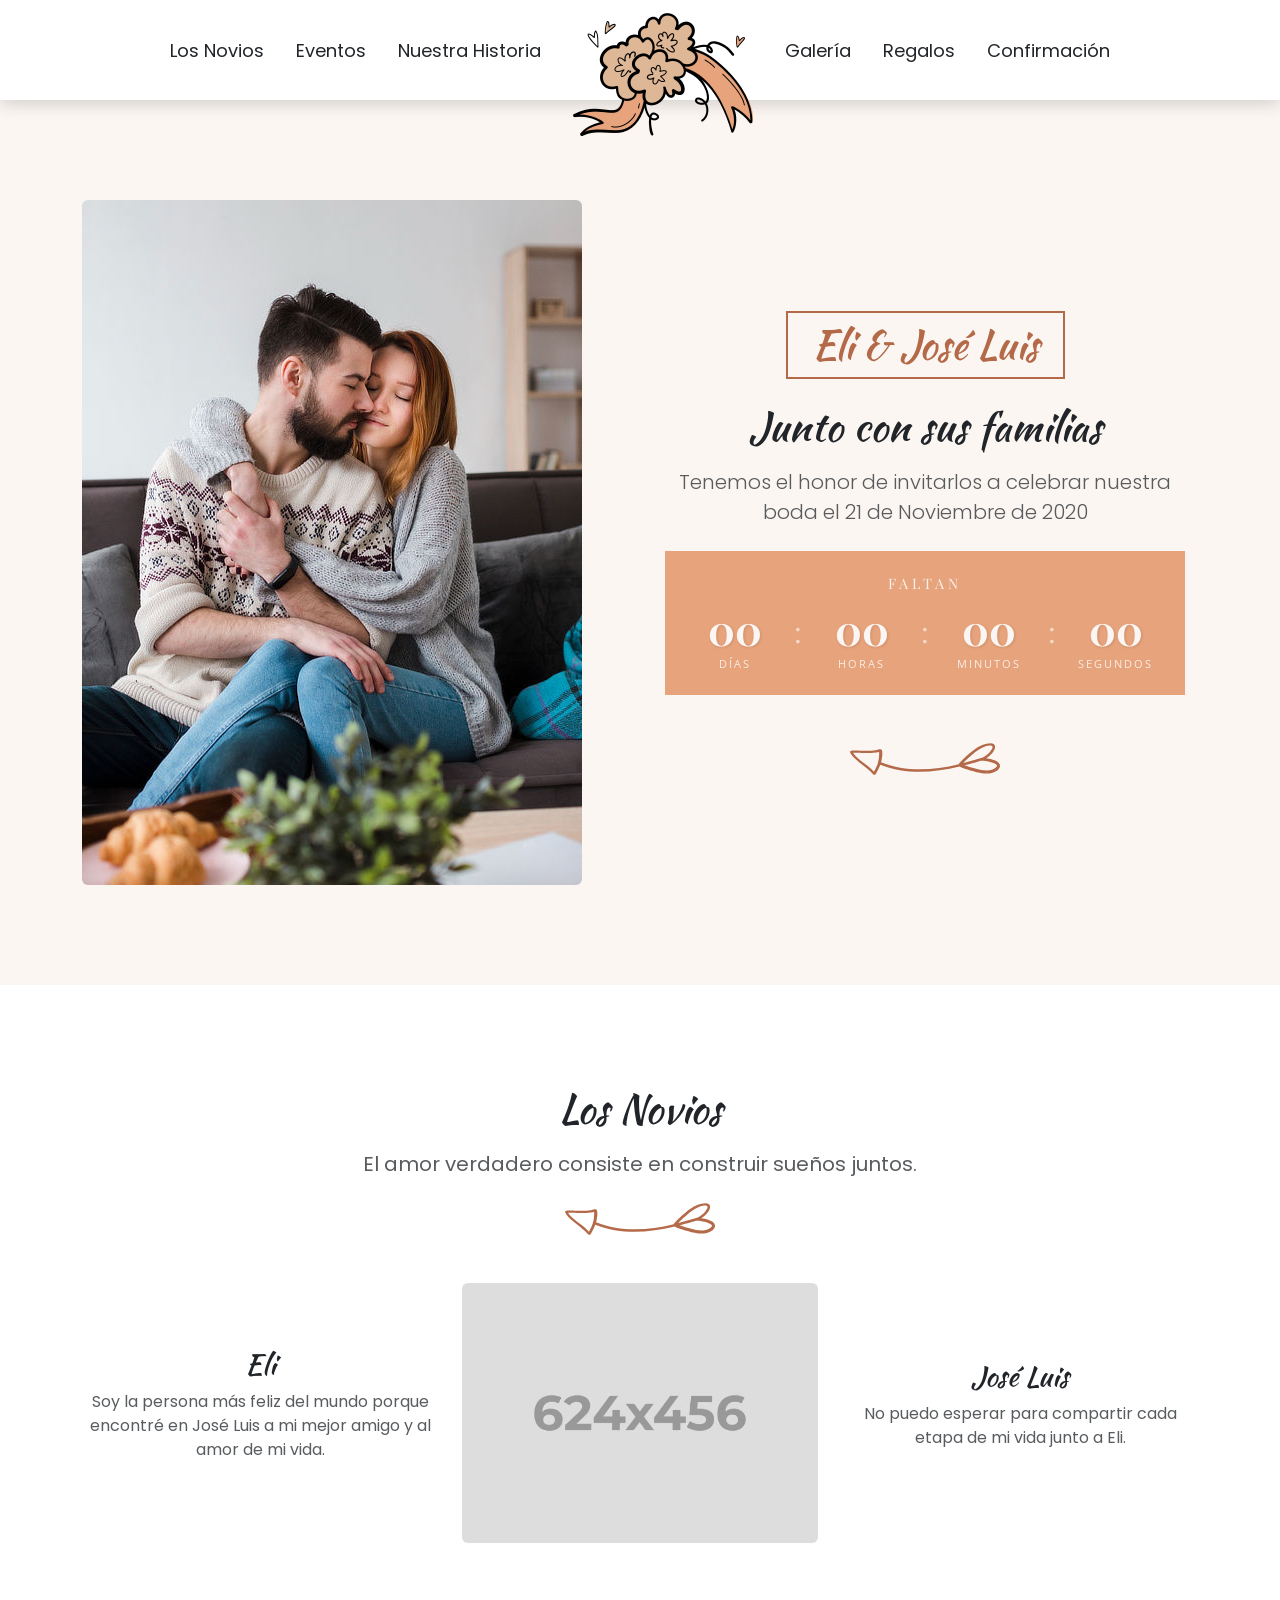
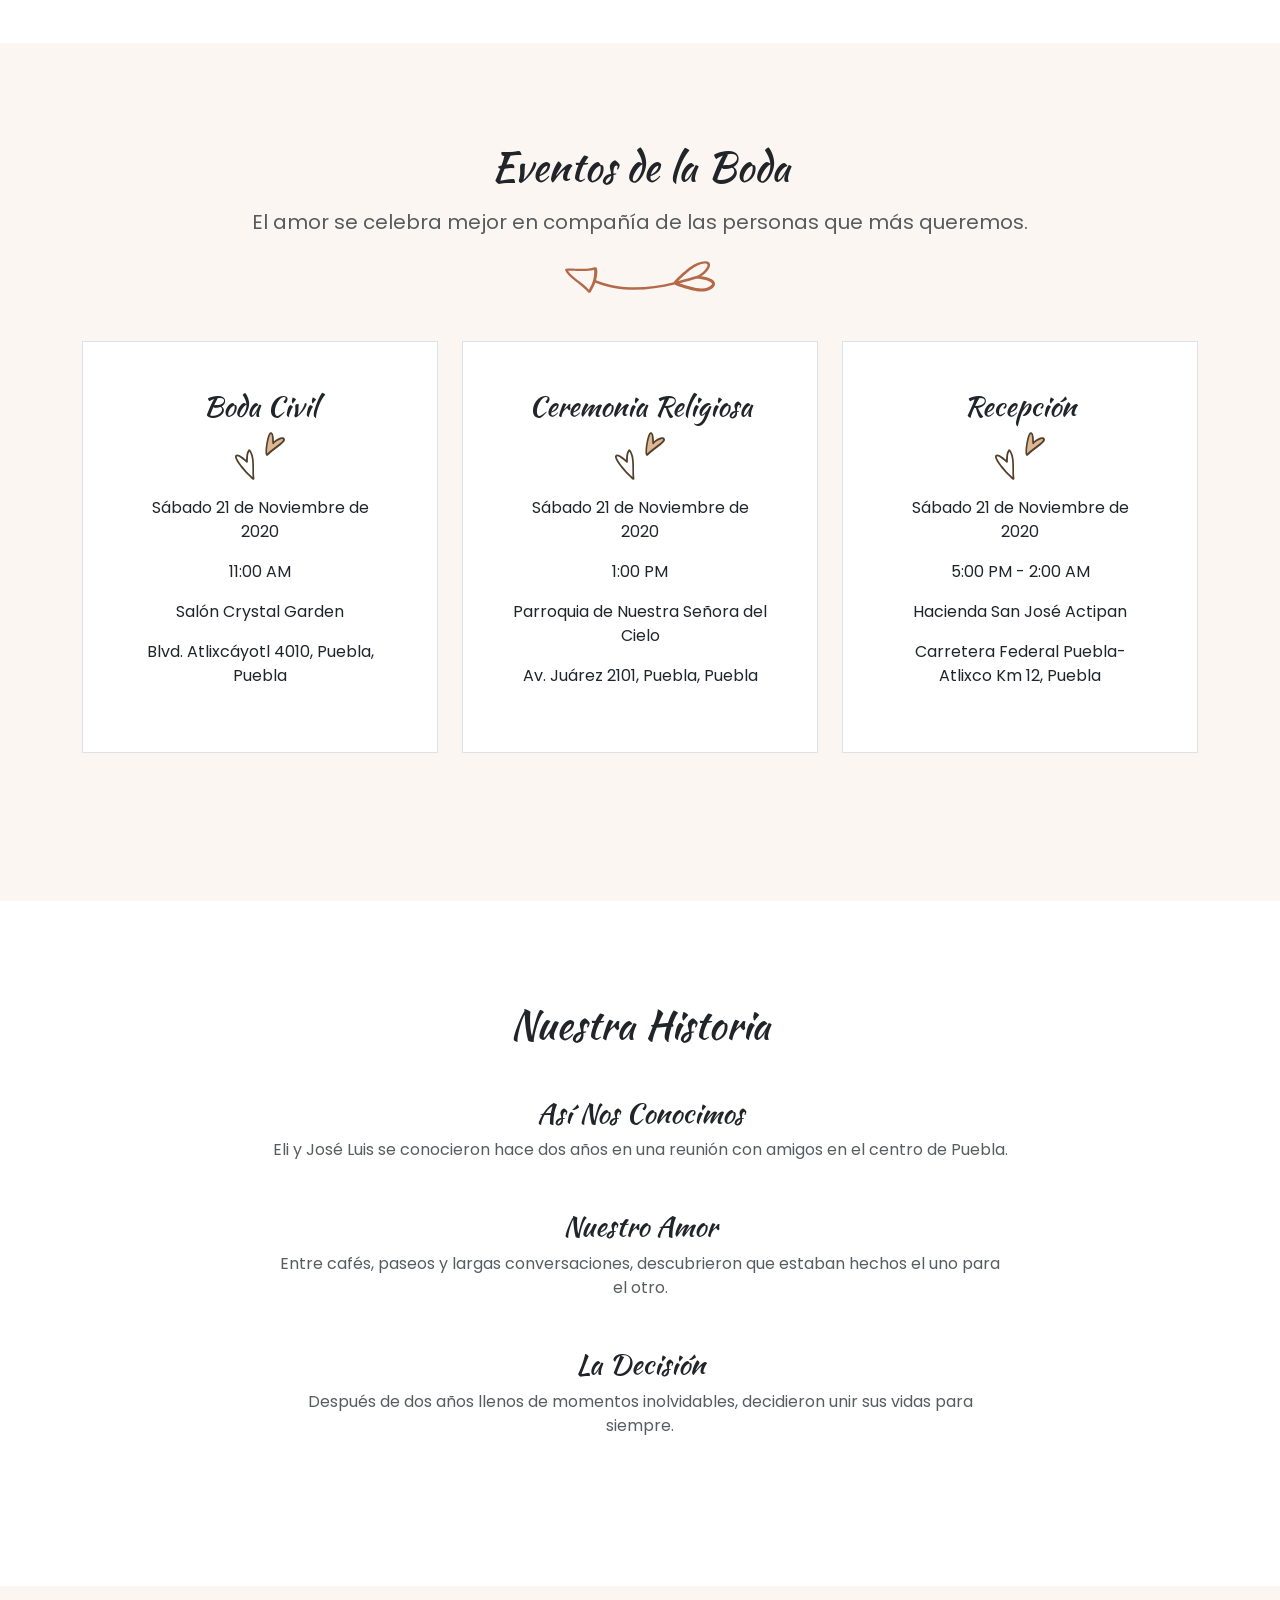
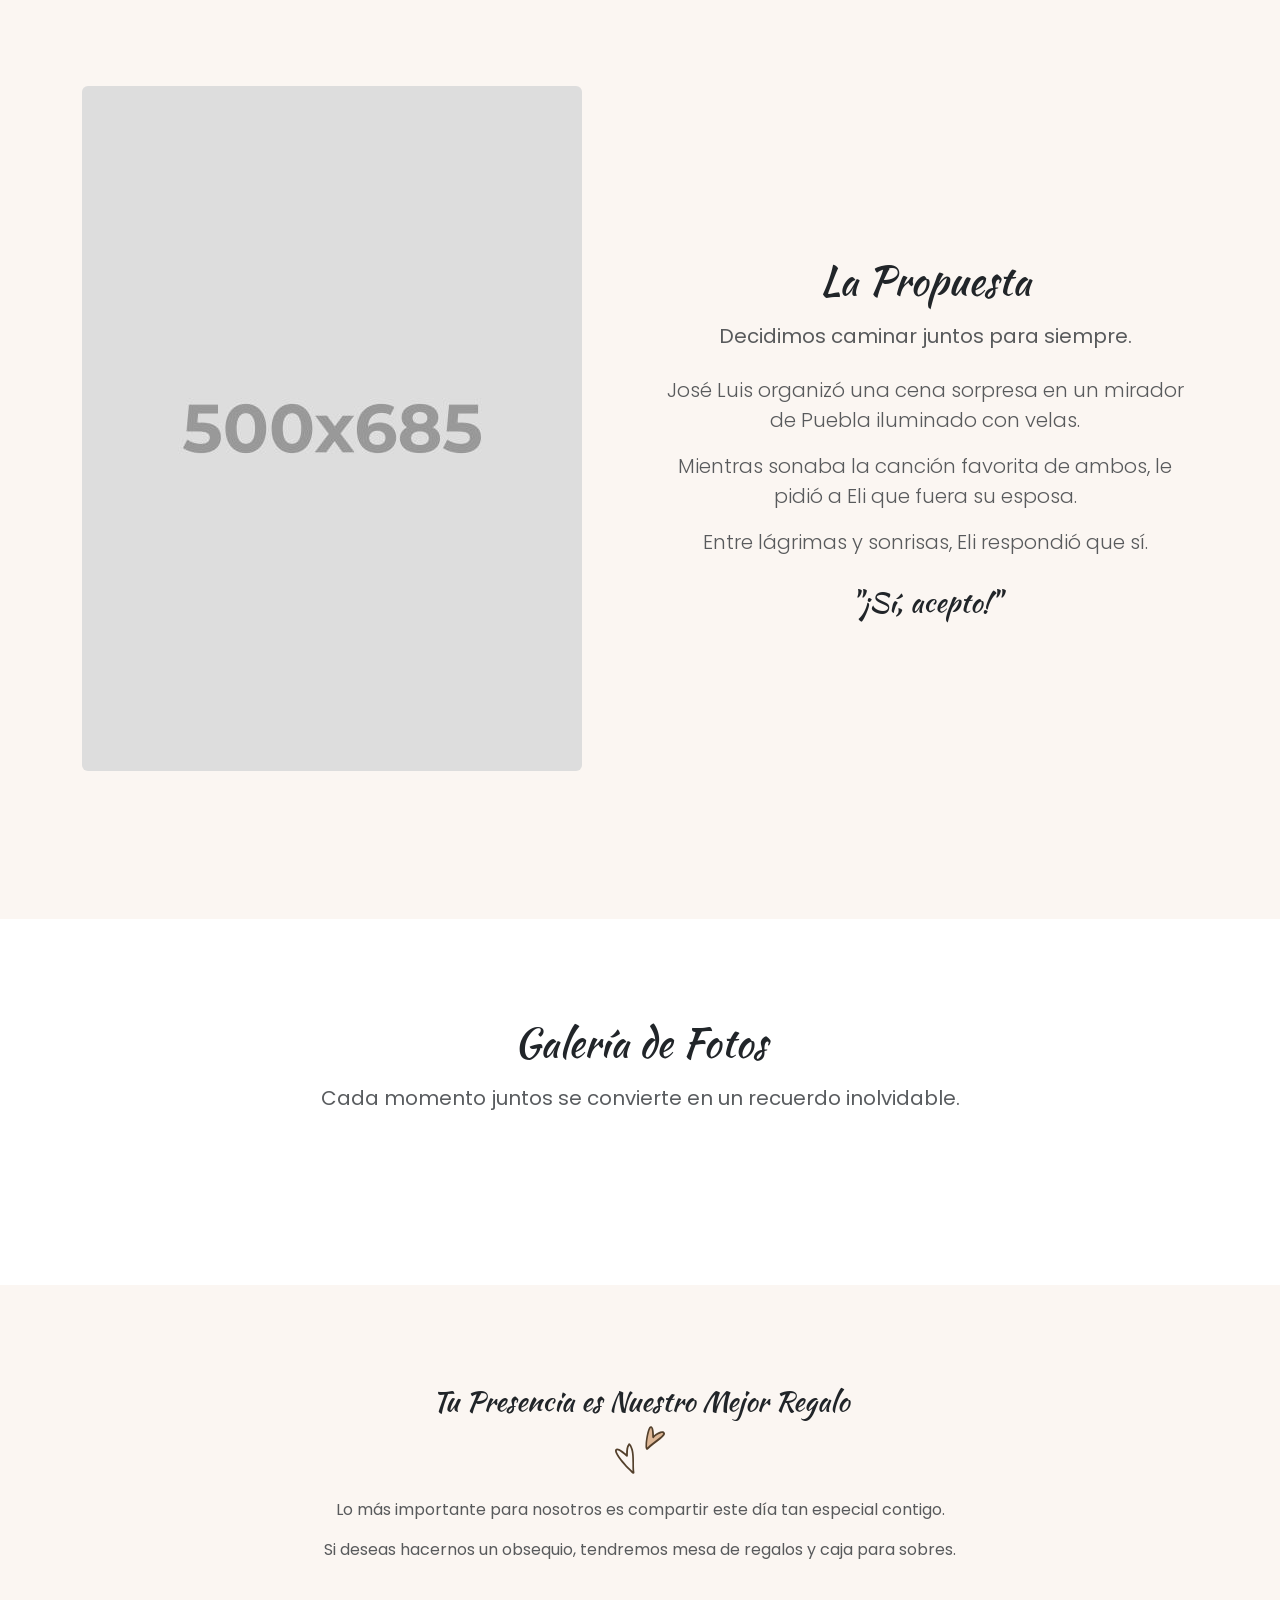
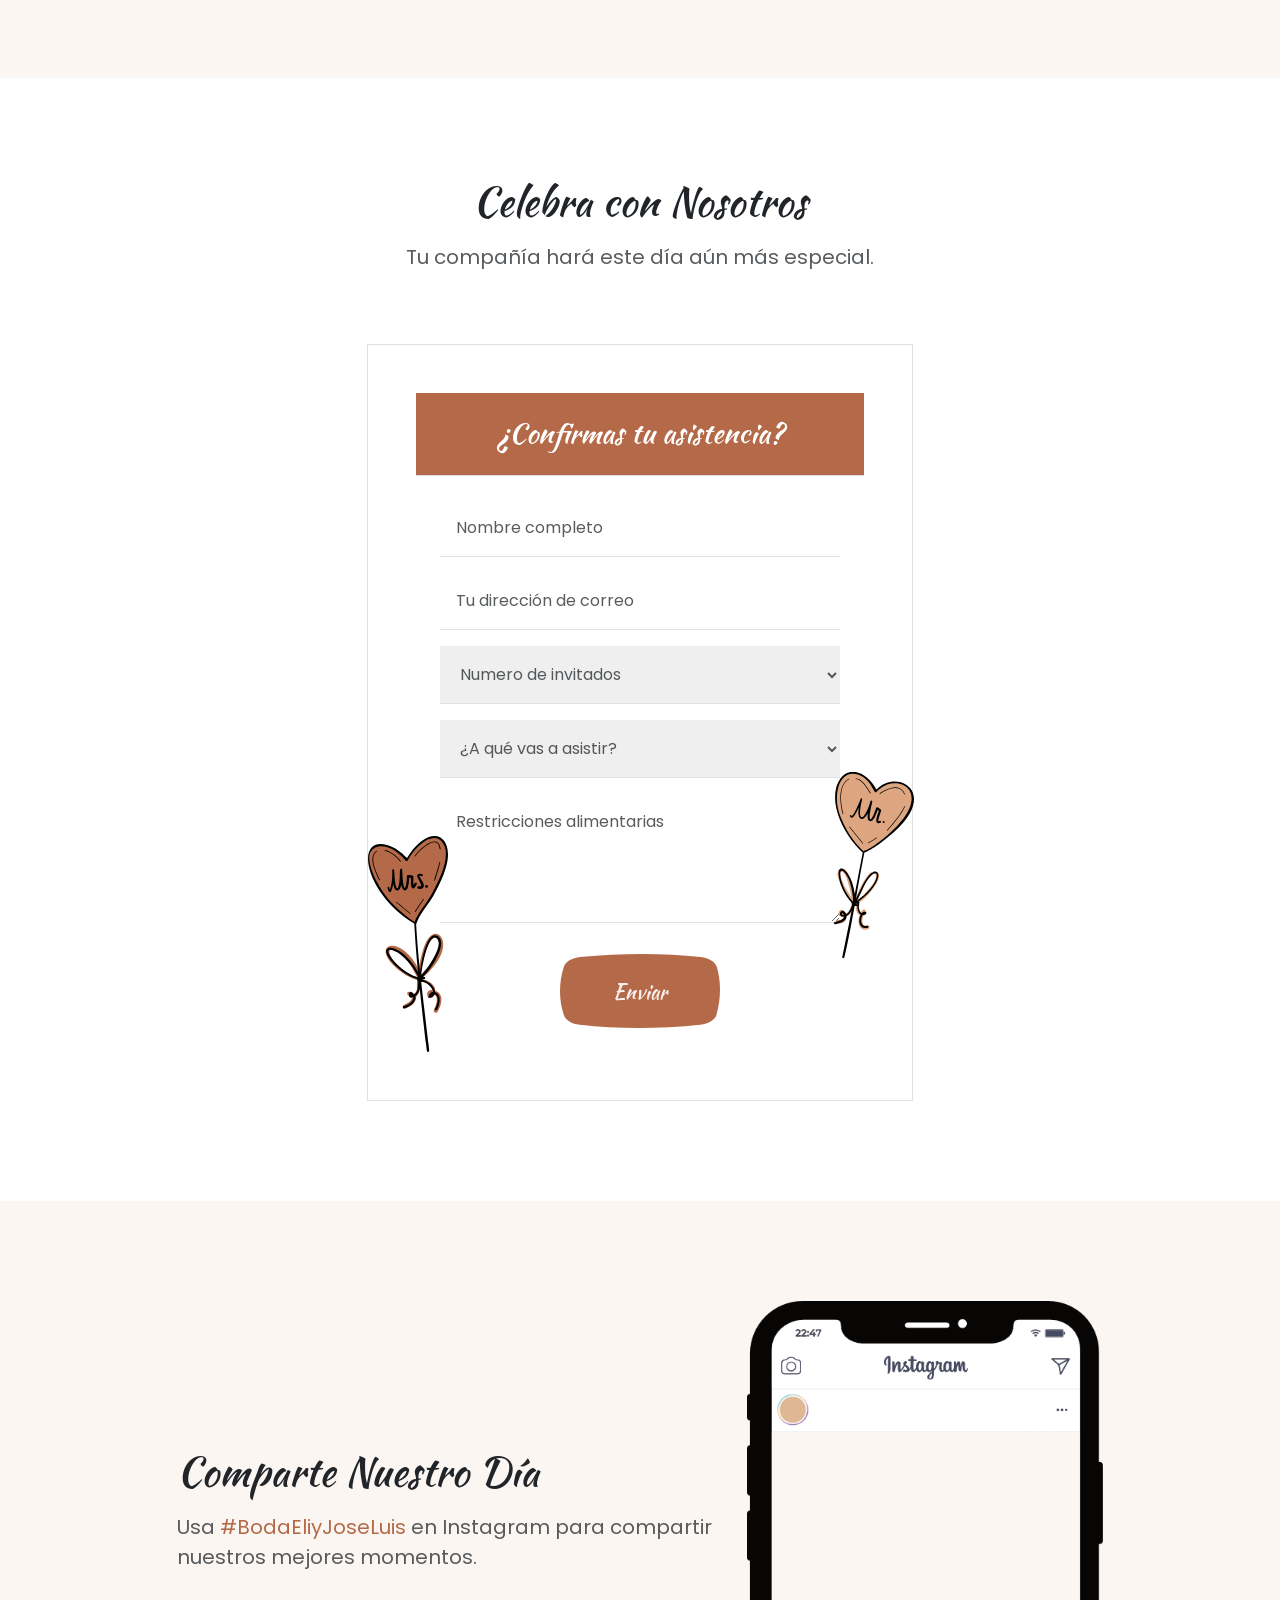
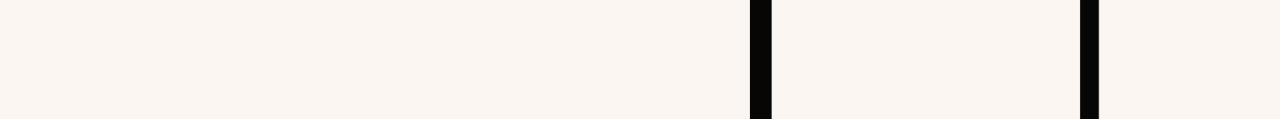
==== commit 73ee7d29: "Update index.html" ====
--- a/index.html
+++ b/index.html
@@ -13,11 +13,128 @@
     <meta name="description" content="Boda Eli y José Luis">
     <meta name="keywords" content="Boda, Eli, José Luis, Puebla">
 
+    <link href="https://fonts.googleapis.com/css2?family=Playfair+Display:wght@400;700&family=Open+Sans:wght@300;400;600&display=swap" rel="stylesheet">
     <link href="css/style.min.css" rel="stylesheet">
 
     <link rel="icon" href="img/favicon-32x32.png" sizes="32x32" type="image/png">
     <link rel="icon" href="img/favicon-16x16.png" sizes="16x16" type="image/png">
     <link rel="icon" href="img/favicon.ico">
+    <!-- ESTILOS CONTADOR CUENTA REGRESIVA -->
+    <style>
+        .countdown-container {
+            background-color: #E7A37B;
+            padding: 22px 16px;
+            border-radius: 0;
+            width: 100%;
+        }
+
+        .countdown-title {
+            font-family: 'Playfair Display', serif;
+            font-size: 0.9rem;
+            color: #FBF6F3;
+            text-align: center;
+            margin-bottom: 14px;
+            letter-spacing: 4px;
+            text-transform: uppercase;
+            font-weight: 400;
+            opacity: 0.95;
+        }
+
+        .countdown-wrapper {
+            display: flex;
+            justify-content: center;
+            align-items: center;
+            gap: 6px;
+            flex-wrap: nowrap;
+        }
+
+        .countdown-item {
+            display: flex;
+            flex-direction: column;
+            align-items: center;
+            min-width: 60px;
+            flex: 1;
+        }
+
+        .countdown-number {
+            font-family: 'Playfair Display', serif;
+            font-size: 2.6rem;
+            font-weight: 700;
+            color: #FBF6F3;
+            line-height: 1;
+            text-shadow: 1px 1px 3px rgba(0,0,0,0.12);
+        }
+
+        .countdown-label {
+            font-family: 'Open Sans', sans-serif;
+            font-size: 0.7rem;
+            color: #FBF6F3;
+            text-transform: uppercase;
+            letter-spacing: 2px;
+            margin-top: 6px;
+            opacity: 0.9;
+        }
+
+        .countdown-separator {
+            font-family: 'Playfair Display', serif;
+            font-size: 1.8rem;
+            color: #FBF6F3;
+            opacity: 0.65;
+            line-height: 1;
+            padding-bottom: 18px;
+            flex-shrink: 0;
+        }
+
+        /* ===== RESPONSIVE ===== */
+        @media (max-width: 576px) {
+            .countdown-container {
+                padding: 18px 10px;
+            }
+
+            .countdown-number {
+                font-size: 2rem;
+            }
+
+            .countdown-item {
+                min-width: 48px;
+            }
+
+            .countdown-label {
+                font-size: 0.6rem;
+                letter-spacing: 1px;
+            }
+
+            .countdown-separator {
+                font-size: 1.4rem;
+                padding-bottom: 14px;
+            }
+
+            .countdown-title {
+                font-size: 0.8rem;
+                letter-spacing: 3px;
+            }
+        }
+
+        @media (max-width: 360px) {
+            .countdown-number {
+                font-size: 1.6rem;
+            }
+
+            .countdown-item {
+                min-width: 38px;
+            }
+
+            .countdown-label {
+                font-size: 0.55rem;
+            }
+
+            .countdown-separator {
+                font-size: 1.1rem;
+                padding-bottom: 10px;
+            }
+        }
+    </style>
+
 </head>
 
 <body id="page-top" class="h-100 overflow-x-hidden w-100">
@@ -31,7 +148,8 @@
                     <img width="187" height="73" src="img/navbar-brand-mobile.png" alt="Logo">
                 </div>
 
-                <button class="navbar-toggler bg-primary" type="button" data-bs-toggle="collapse" data-bs-target="#navbar">
+                <button class="navbar-toggler bg-primary" type="button" data-bs-toggle="collapse"
+                    data-bs-target="#navbar">
                     <span class="navbar-toggler-icon"></span>
                 </button>
 
@@ -52,7 +170,8 @@
                     </ul>
 
                     <div class="navbar-brand d-none d-lg-block mx-3 mx-xl-4 position-relative text-center">
-                        <img width="180" height="123" src="img/navbar-brand.png" alt="Logo" class="mt-4 position-absolute start-0 top-0">
+                        <img width="180" height="123" src="img/navbar-brand.png" alt="Logo"
+                            class="mt-4 position-absolute start-0 top-0">
                     </div>
 
                     <ul class="navbar-nav">
@@ -88,9 +207,35 @@
 
                     <h3 class="fs-1 font-alt mb-3">Junto con sus familias</h3>
 
-                    <p class="lead mb-5 text-body-secondary">
+                    <p class="lead mb-4 text-body-secondary">
                         Tenemos el honor de invitarlos a celebrar nuestra boda el 21 de Noviembre de 2020
                     </p>
+
+                    <!-- CONTADOR CUENTA REGRESIVA -->
+                    <div class="countdown-container mb-5 mx-auto" style="max-width: 520px;">
+                        <p class="countdown-title">Faltan</p>
+                        <div class="countdown-wrapper" id="countdown">
+                            <div class="countdown-item">
+                                <span class="countdown-number" id="days">00</span>
+                                <span class="countdown-label">Días</span>
+                            </div>
+                            <div class="countdown-separator">:</div>
+                            <div class="countdown-item">
+                                <span class="countdown-number" id="hours">00</span>
+                                <span class="countdown-label">Horas</span>
+                            </div>
+                            <div class="countdown-separator">:</div>
+                            <div class="countdown-item">
+                                <span class="countdown-number" id="minutes">00</span>
+                                <span class="countdown-label">Minutos</span>
+                            </div>
+                            <div class="countdown-separator">:</div>
+                            <div class="countdown-item">
+                                <span class="countdown-number" id="seconds">00</span>
+                                <span class="countdown-label">Segundos</span>
+                            </div>
+                        </div>
+                    </div>
 
                     <span class="divider divider-arrow"></span>
                 </div>
@@ -125,7 +270,8 @@
                     <h3 class="font-alt">Eli</h3>
 
                     <p class="text-body-secondary">
-                        Soy la persona más feliz del mundo porque encontré en José Luis a mi mejor amigo y al amor de mi vida.
+                        Soy la persona más feliz del mundo porque encontré en José Luis a mi mejor amigo y al amor de mi
+                        vida.
                     </p>
                 </div>
 
@@ -237,7 +383,8 @@
                         <h3 class="font-alt">Así Nos Conocimos</h3>
 
                         <p class="text-body-secondary">
-                            Eli y José Luis se conocieron hace dos años en una reunión con amigos en el centro de Puebla.
+                            Eli y José Luis se conocieron hace dos años en una reunión con amigos en el centro de
+                            Puebla.
                         </p>
                     </div>
 
@@ -245,7 +392,8 @@
                         <h3 class="font-alt">Nuestro Amor</h3>
 
                         <p class="text-body-secondary">
-                            Entre cafés, paseos y largas conversaciones, descubrieron que estaban hechos el uno para el otro.
+                            Entre cafés, paseos y largas conversaciones, descubrieron que estaban hechos el uno para el
+                            otro.
                         </p>
                     </div>
 
@@ -384,56 +532,88 @@
                             ¿Confirmas tu asistencia?
                         </h3>
 
-                        <form action="rsvp.php" method="post" class="bg-white p-4 position-relative">
+                        <form id="rsvp-form" class="bg-white p-4 position-relative">
                             <div class="row">
                                 <div class="col-12 mb-3 position-relative">
-                                    <input type="text" name="rsvp_name" id="rsvp-name" data-rules="required" class="border-0 border-bottom p-3 w-100" placeholder="Nombre completo">
+                                    <input type="text" name="rsvp_name" id="rsvp-name" data-rules="required"
+                                        class="border-0 border-bottom p-3 w-100" placeholder="Nombre completo">
+                                    <div class="rsvp-error text-danger small mt-1" id="error-name"
+                                        style="display:none;">
+                                        Por favor ingresa tu nombre
+                                    </div>
                                 </div>
-                                <!-- //.col-12 -->
 
                                 <div class="col-12 mb-3 position-relative">
-                                    <input type="email" name="rsvp_email" id="rsvp-email" data-rules="email" class="border-0 border-bottom p-3 w-100" placeholder="Tu dirección de correo">
+                                    <input type="email" name="rsvp_email" id="rsvp-email" data-rules="email"
+                                        class="border-0 border-bottom p-3 w-100" placeholder="Tu dirección de correo">
+                                    <div class="rsvp-error text-danger small mt-1" id="error-email"
+                                        style="display:none;">
+                                        Por favor ingresa un correo válido
+                                    </div>
                                 </div>
-                                <!-- //.col-12 -->
 
                                 <div class="col-12 mb-3 position-relative">
-                                    <select name="rsvp_guests" id="rsvp-guests" data-rules="required" class="border-0 border-bottom p-3 w-100">
+                                    <select name="rsvp_guests" id="rsvp-guests" data-rules="required"
+                                        class="border-0 border-bottom p-3 w-100">
                                         <option value="">Numero de invitados</option>
-                                        <option value="1 Guest">1 Invitado</option>
-                                        <option value="2 Guests">2 Invitados</option>
-                                        <option value="3 Guests">3 Invitados</option>
+                                        <option value="1 Invitado">1 Invitado</option>
+                                        <option value="2 Invitados">2 Invitados</option>
+                                        <option value="3 Invitados">3 Invitados</option>
                                     </select>
+                                    <div class="rsvp-error text-danger small mt-1" id="error-guests"
+                                        style="display:none;">
+                                        Por favor selecciona el número de invitados
+                                    </div>
                                 </div>
-                                <!-- //.col-12 -->
 
                                 <div class="col-12 mb-3 position-relative">
-                                    <select name="rsvp_events" id="rsvp-events" data-rules="required" class="border-0 border-bottom p-3 w-100">
+                                    <select name="rsvp_events" id="rsvp-events" data-rules="required"
+                                        class="border-0 border-bottom p-3 w-100">
                                         <option value="">¿A qué vas a asistir?</option>
-                                        <option value="Reception &amp; Ceremony">Recepción &amp; Ceremonia</option>
-                                        <option value="Reception Only">Sólo Recepción</option>
-                                        <option value="Ceremony Only">Sólo Ceremonia</option>
-                                        <option value="Sory, Can't Make Either">Lo siento, no puedo ir a ninguno de los dos</option>
+                                        <option value="Recepción y Ceremonia">Recepción &amp; Ceremonia</option>
+                                        <option value="Sólo Recepción">Sólo Recepción</option>
+                                        <option value="Sólo Ceremonia">Sólo Ceremonia</option>
+                                        <option value="No puedo asistir">Lo siento, no puedo ir</option>
                                     </select>
+                                    <div class="rsvp-error text-danger small mt-1" id="error-events"
+                                        style="display:none;">
+                                        Por favor indica a qué evento asistirás
+                                    </div>
                                 </div>
-                                <!-- //.col-12 -->
 
                                 <div class="col-12 mb-4 position-relative">
-                                    <textarea name="rsvp_message" id="rsvp-message" class="border-0 border-bottom p-3 w-100" rows="4" placeholder="Restricciones alimentarias"></textarea>
+                                    <textarea name="rsvp_message" id="rsvp-message"
+                                        class="border-0 border-bottom p-3 w-100" rows="4"
+                                        placeholder="Restricciones alimentarias"></textarea>
                                 </div>
-                                <!-- //.col-12 -->
 
                                 <div class="col-12">
-                                    <button type="submit" class="btn mx-auto">
-                                        <span>Enviar</span>
+                                    <button type="submit" class="btn mx-auto" id="rsvp-btn">
+                                        <span id="rsvp-btn-text">Enviar</span>
                                     </button>
                                 </div>
-                                <!-- //.col-12 -->
+
+                                <!-- Mensaje de éxito (oculto al inicio) -->
+                                <div class="col-12 mt-3" id="rsvp-success" style="display:none;">
+                                    <div class="alert alert-success text-center">
+                                        ¡Gracias por confirmar tu asistencia! 🎉<br>
+                                        Nos vemos pronto.
+                                    </div>
+                                </div>
+
+                                <!-- Mensaje de error (oculto al inicio) -->
+                                <div class="col-12 mt-3" id="rsvp-error-general" style="display:none;">
+                                    <div class="alert alert-danger text-center">
+                                        Hubo un problema al enviar. Por favor intenta de nuevo.
+                                    </div>
+                                </div>
                             </div>
-                            <!-- //.row -->
-
-                            <!-- SVG Image -->
-                            <img src="img/shape-heart-balloon-mrs.svg" alt="" class="shape-heart-balloon bottom-0 d-none d-sm-block position-absolute start-0 z-2">
-                            <img src="img/shape-heart-balloon-mr.svg" alt="" class="shape-heart-balloon bottom-0 d-none d-sm-block end-0 position-absolute translate-middle-y z-2">
+
+                            <!-- SVG decorativos originales -->
+                            <img src="img/shape-heart-balloon-mrs.svg" alt=""
+                                class="shape-heart-balloon bottom-0 d-none d-sm-block position-absolute start-0 z-2">
+                            <img src="img/shape-heart-balloon-mr.svg" alt=""
+                                class="shape-heart-balloon bottom-0 d-none d-sm-block end-0 position-absolute translate-middle-y z-2">
                         </form>
                     </div>
                 </div>
@@ -454,7 +634,8 @@
                     <h2 class="font-alt fs-1 mb-3">Comparte Nuestro Día</h2>
 
                     <p class="fs-5 m-0 text-body-secondary">
-                        Usa <span class="text-primary">#BodaEliyJoseLuis</span> en Instagram para compartir nuestros mejores momentos.
+                        Usa <span class="text-primary">#BodaEliyJoseLuis</span> en Instagram para compartir nuestros
+                        mejores momentos.
                     </p>
 
                 </div>
@@ -469,6 +650,95 @@
 
     <script src="js/script.min.js"></script>
 
+    <script>
+        const WORKER_URL = 'https://rsvp-belart.bellartestudiografico.workers.dev';
+
+        document.getElementById('rsvp-form').addEventListener('submit', async function (e) {
+            e.preventDefault();
+
+            document.querySelectorAll('.rsvp-error').forEach(el => el.style.display = 'none');
+            document.getElementById('rsvp-success').style.display = 'none';
+            document.getElementById('rsvp-error-general').style.display = 'none';
+
+            const nombre = document.getElementById('rsvp-name').value.trim();
+            const email = document.getElementById('rsvp-email').value.trim();
+            const invitados = document.getElementById('rsvp-guests').value;
+            const evento = document.getElementById('rsvp-events').value;
+            const mensaje = document.getElementById('rsvp-message').value.trim();
+
+            let hayErrores = false;
+            if (!nombre) { document.getElementById('error-name').style.display = 'block'; hayErrores = true; }
+            if (!email || !/^[^\s@]+@[^\s@]+\.[^\s@]+$/.test(email)) { document.getElementById('error-email').style.display = 'block'; hayErrores = true; }
+            if (!invitados) { document.getElementById('error-guests').style.display = 'block'; hayErrores = true; }
+            if (!evento) { document.getElementById('error-events').style.display = 'block'; hayErrores = true; }
+            if (hayErrores) return;
+
+            const btn = document.getElementById('rsvp-btn');
+            const btnText = document.getElementById('rsvp-btn-text');
+            btn.disabled = true;
+            btnText.textContent = 'Enviando...';
+
+            try {
+                const respuesta = await fetch(WORKER_URL, {
+                    method: 'POST',
+                    headers: { 'Content-Type': 'application/json' },
+                    body: JSON.stringify({
+                        Nombre: nombre,
+                        Email: email,
+                        Invitados: invitados,
+                        Asistencia: evento,
+                        Mensaje: mensaje,
+                    }),
+                });
+
+                if (respuesta.ok) {
+                    document.getElementById('rsvp-success').style.display = 'block';
+                    document.getElementById('rsvp-form').reset();
+                } else {
+                    throw new Error('Error en el servidor');
+                }
+            } catch (error) {
+                document.getElementById('rsvp-error-general').style.display = 'block';
+            } finally {
+                btn.disabled = false;
+                btnText.textContent = 'Enviar';
+            }
+        });
+    </script>
+
+
+    <!-- SCRIPT CONTADOR CUENTA REGRESIVA -->
+    <script>
+        // Fecha objetivo: 21 de Noviembre de 2026 a las 11:00 AM (hora de la boda civil)
+        const targetDate = new Date("2026-11-21T11:00:00").getTime();
+
+        function updateCountdown() {
+            const now = new Date().getTime();
+            const distance = targetDate - now;
+
+            if (distance < 0) {
+                document.getElementById("days").innerText = "00";
+                document.getElementById("hours").innerText = "00";
+                document.getElementById("minutes").innerText = "00";
+                document.getElementById("seconds").innerText = "00";
+                return;
+            }
+
+            const days = Math.floor(distance / (1000 * 60 * 60 * 24));
+            const hours = Math.floor((distance % (1000 * 60 * 60 * 24)) / (1000 * 60 * 60));
+            const minutes = Math.floor((distance % (1000 * 60 * 60)) / (1000 * 60));
+            const seconds = Math.floor((distance % (1000 * 60)) / 1000);
+
+            document.getElementById("days").innerText = days.toString().padStart(2, '0');
+            document.getElementById("hours").innerText = hours.toString().padStart(2, '0');
+            document.getElementById("minutes").innerText = minutes.toString().padStart(2, '0');
+            document.getElementById("seconds").innerText = seconds.toString().padStart(2, '0');
+        }
+
+        setInterval(updateCountdown, 1000);
+        updateCountdown();
+    </script>
+
 </body>
 
 </html>
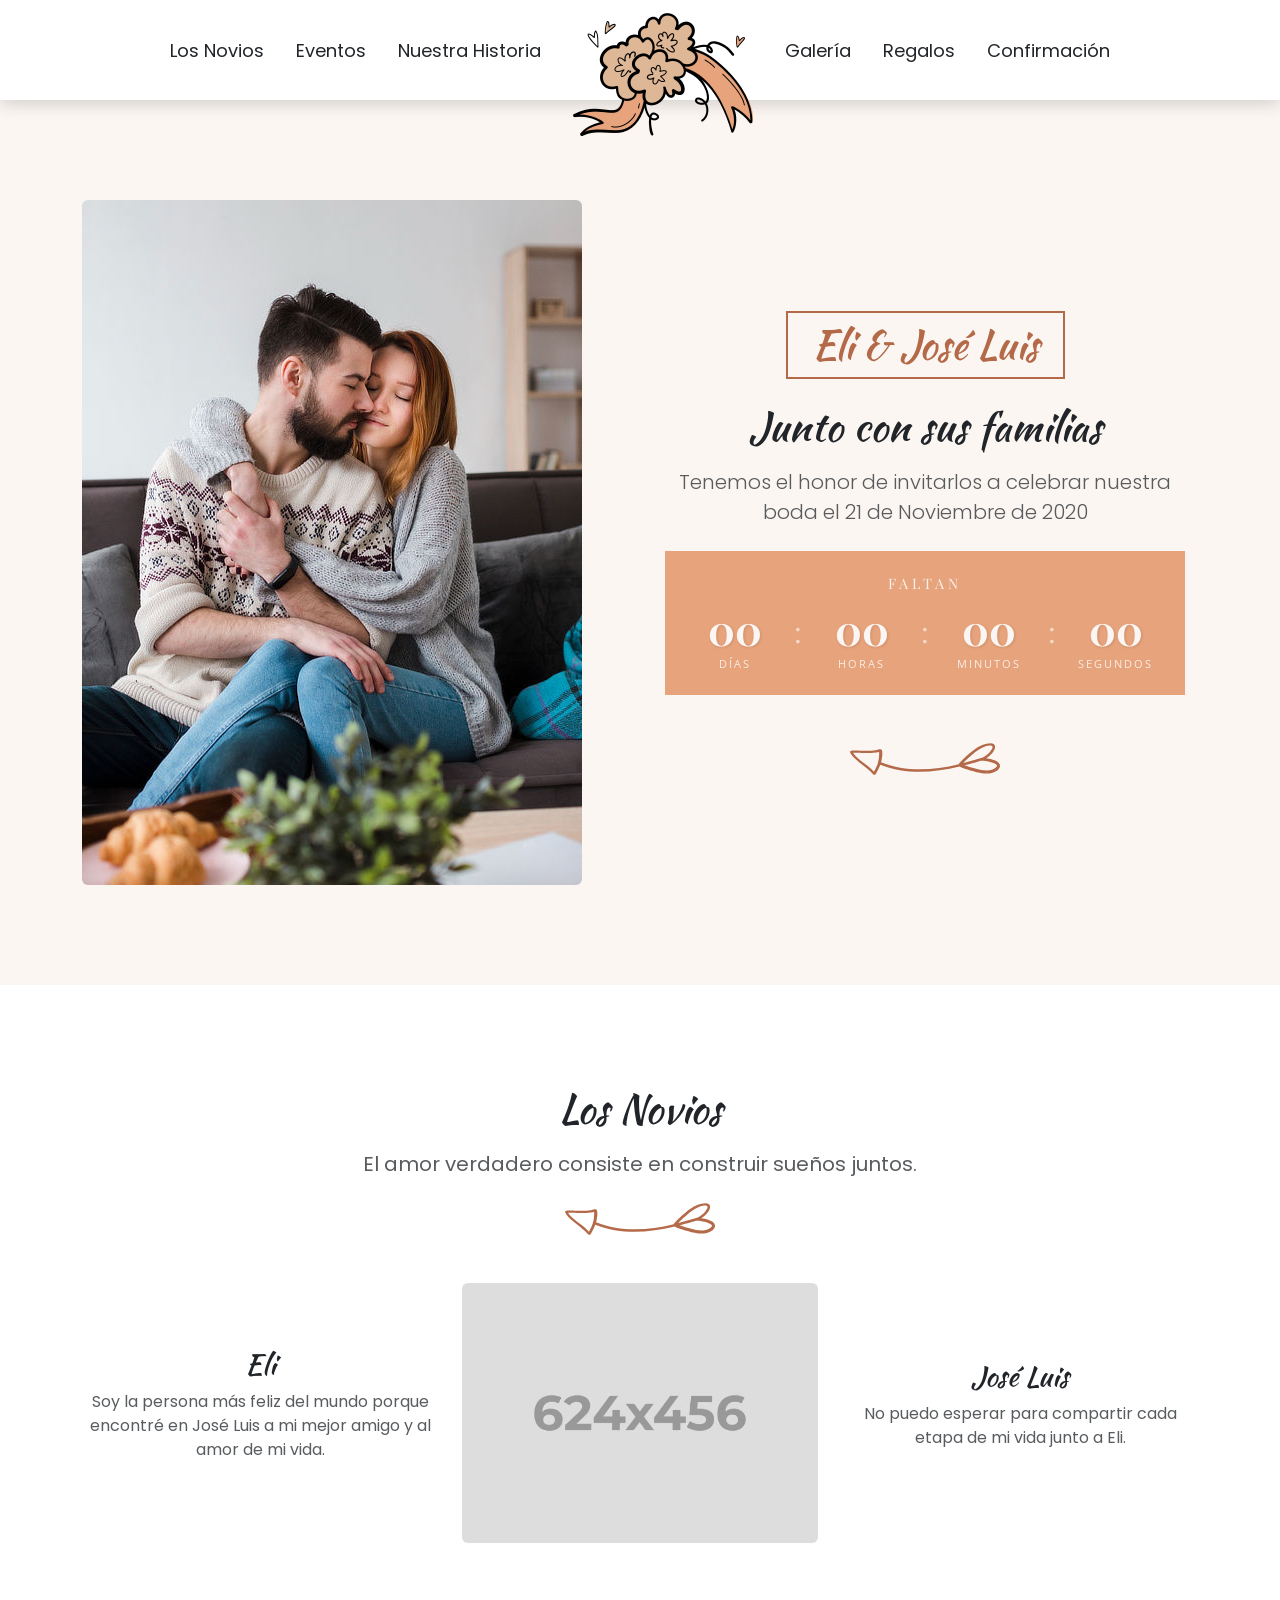
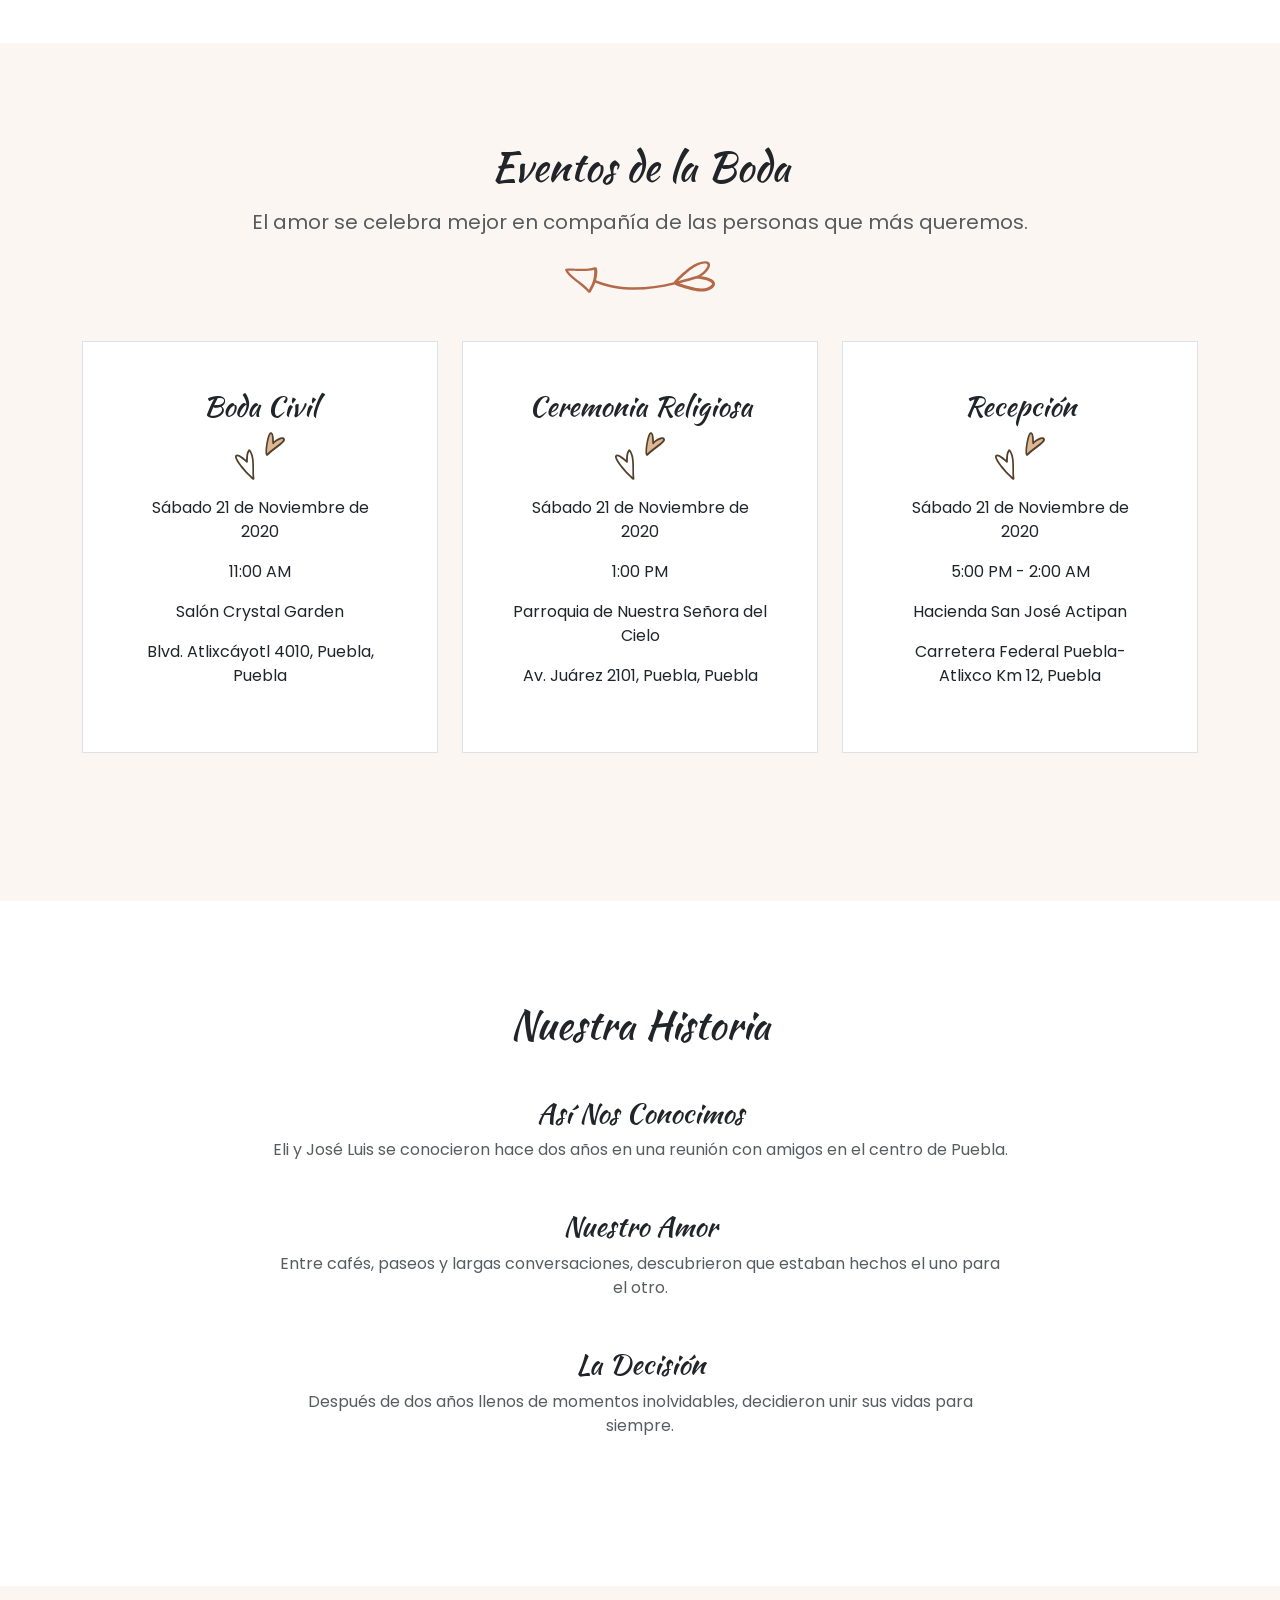
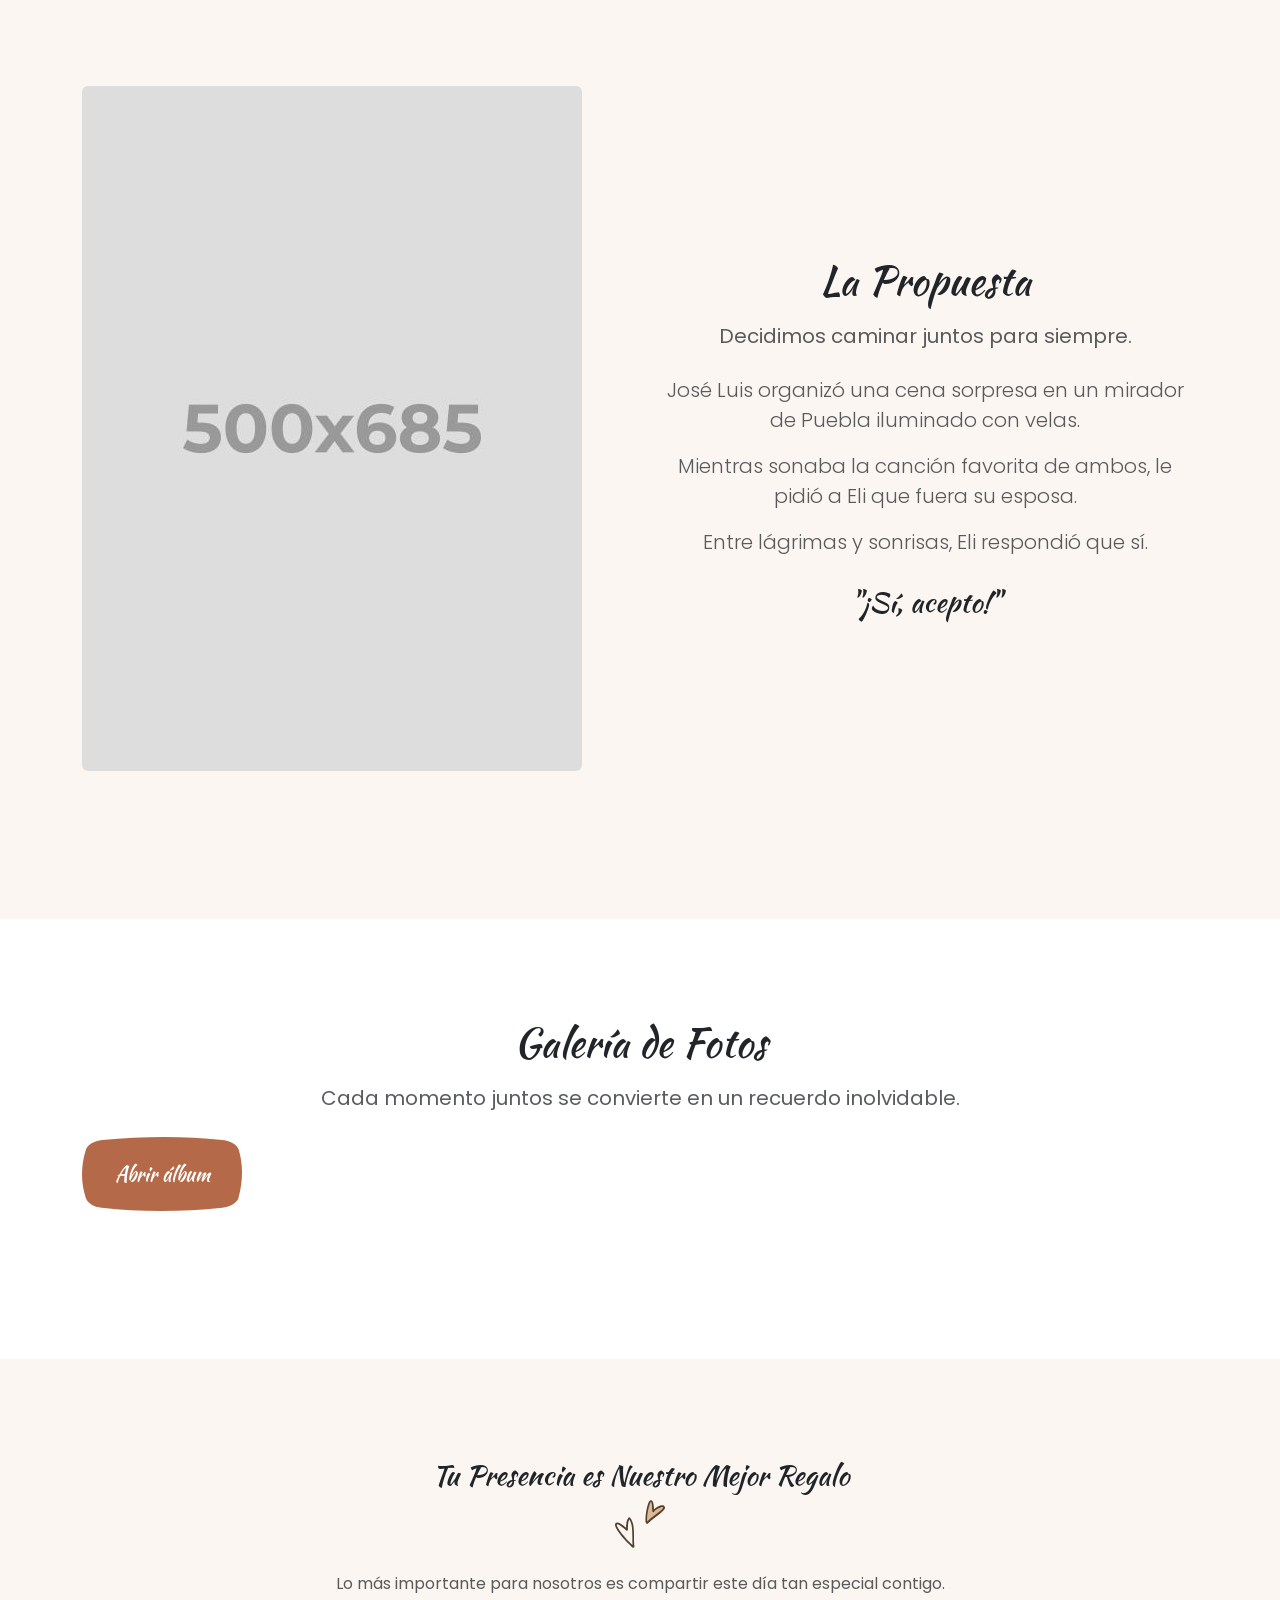
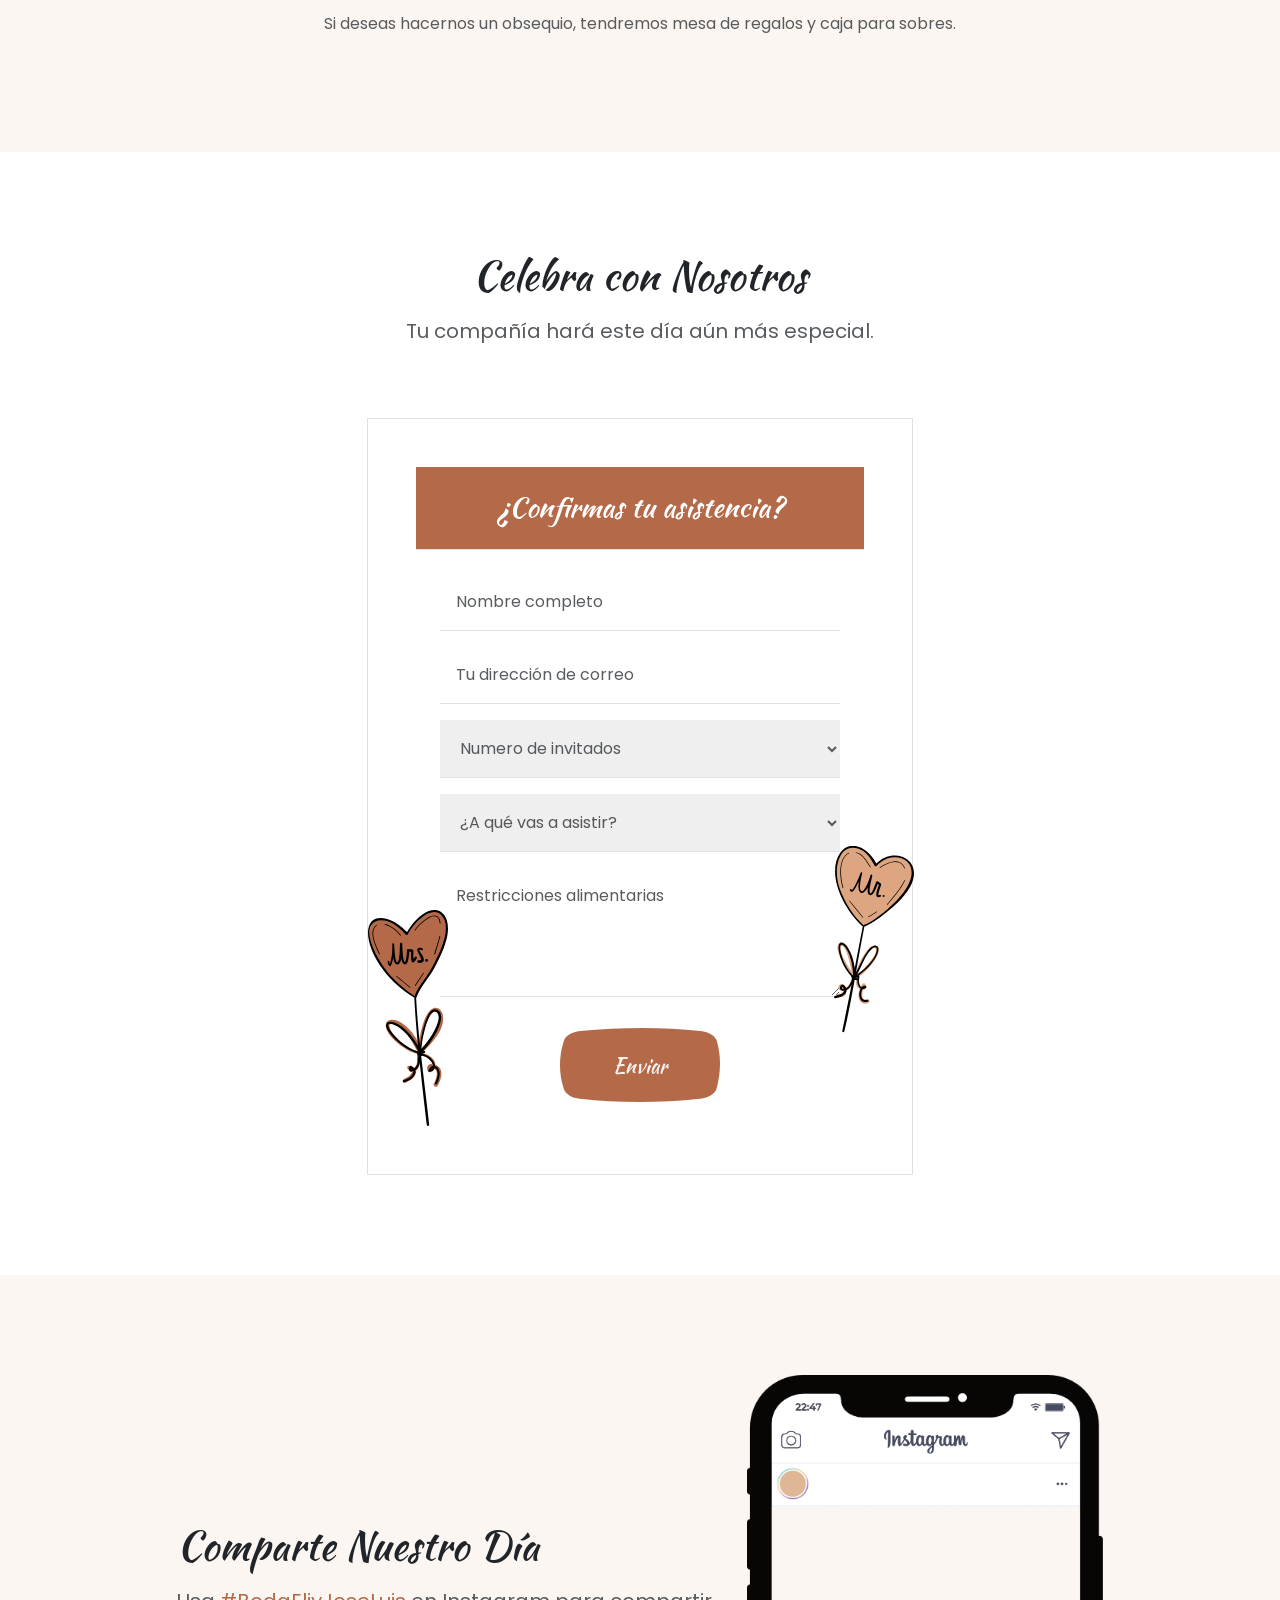
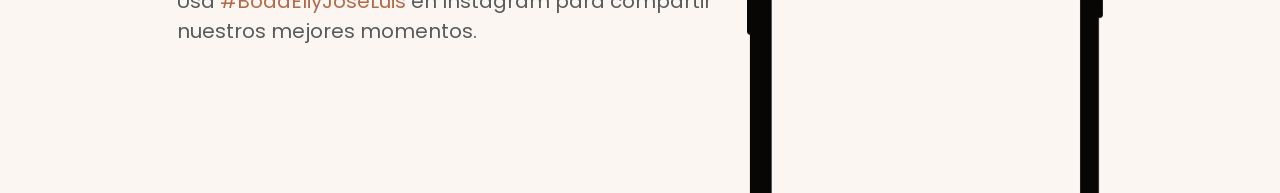
==== commit 254391ba: "feat: add collaborative wedding photo album" ====
--- a/index.html
+++ b/index.html
@@ -176,7 +176,7 @@
 
                     <ul class="navbar-nav">
                         <li class="nav-item me-3">
-                            <a class="nav-link page-scroll" href="#photos">Galería</a>
+                            <a class="nav-link" href="album.html">Galería</a>
                         </li>
 
                         <li class="nav-item me-3">
@@ -468,6 +468,8 @@
                         Cada momento juntos se convierte en un recuerdo inolvidable.
                     </p>
 
+                    <a class="btn" href="album.html">Abrir álbum colaborativo</a>
+
                 </div>
             </div>
 
@@ -535,7 +537,7 @@
                         <form id="rsvp-form" class="bg-white p-4 position-relative">
                             <div class="row">
                                 <div class="col-12 mb-3 position-relative">
-                                    <input type="text" name="rsvp_name" id="rsvp-name" data-rules="required"
+                                    <input type="text" name="rsvp_name" id="rsvp-name"
                                         class="border-0 border-bottom p-3 w-100" placeholder="Nombre completo">
                                     <div class="rsvp-error text-danger small mt-1" id="error-name"
                                         style="display:none;">
@@ -544,7 +546,7 @@
                                 </div>
 
                                 <div class="col-12 mb-3 position-relative">
-                                    <input type="email" name="rsvp_email" id="rsvp-email" data-rules="email"
+                                    <input type="email" name="rsvp_email" id="rsvp-email"
                                         class="border-0 border-bottom p-3 w-100" placeholder="Tu dirección de correo">
                                     <div class="rsvp-error text-danger small mt-1" id="error-email"
                                         style="display:none;">
@@ -553,7 +555,7 @@
                                 </div>
 
                                 <div class="col-12 mb-3 position-relative">
-                                    <select name="rsvp_guests" id="rsvp-guests" data-rules="required"
+                                    <select name="rsvp_guests" id="rsvp-guests"
                                         class="border-0 border-bottom p-3 w-100">
                                         <option value="">Numero de invitados</option>
                                         <option value="1 Invitado">1 Invitado</option>
@@ -567,7 +569,7 @@
                                 </div>
 
                                 <div class="col-12 mb-3 position-relative">
-                                    <select name="rsvp_events" id="rsvp-events" data-rules="required"
+                                    <select name="rsvp_events" id="rsvp-events"
                                         class="border-0 border-bottom p-3 w-100">
                                         <option value="">¿A qué vas a asistir?</option>
                                         <option value="Recepción y Ceremonia">Recepción &amp; Ceremonia</option>
@@ -588,7 +590,7 @@
                                 </div>
 
                                 <div class="col-12">
-                                    <button type="submit" class="btn mx-auto" id="rsvp-btn">
+                                    <button type="button" class="btn mx-auto" id="rsvp-btn">
                                         <span id="rsvp-btn-text">Enviar</span>
                                     </button>
                                 </div>
@@ -653,8 +655,7 @@
     <script>
         const WORKER_URL = 'https://rsvp-belart.bellartestudiografico.workers.dev';
 
-        document.getElementById('rsvp-form').addEventListener('submit', async function (e) {
-            e.preventDefault();
+        document.getElementById('rsvp-btn').addEventListener('click', async function () {
 
             document.querySelectorAll('.rsvp-error').forEach(el => el.style.display = 'none');
             document.getElementById('rsvp-success').style.display = 'none';
@@ -668,7 +669,9 @@
 
             let hayErrores = false;
             if (!nombre) { document.getElementById('error-name').style.display = 'block'; hayErrores = true; }
-            if (!email || !/^[^\s@]+@[^\s@]+\.[^\s@]+$/.test(email)) { document.getElementById('error-email').style.display = 'block'; hayErrores = true; }
+            if (!email || !/^[^\s@]+@[^\s@]+\.[^\s@]+$/.test(email)) {
+                document.getElementById('error-email').style.display = 'block'; hayErrores = true;
+            }
             if (!invitados) { document.getElementById('error-guests').style.display = 'block'; hayErrores = true; }
             if (!evento) { document.getElementById('error-events').style.display = 'block'; hayErrores = true; }
             if (hayErrores) return;
@@ -695,7 +698,7 @@
                     document.getElementById('rsvp-success').style.display = 'block';
                     document.getElementById('rsvp-form').reset();
                 } else {
-                    throw new Error('Error en el servidor');
+                    throw new Error('Error del servidor');
                 }
             } catch (error) {
                 document.getElementById('rsvp-error-general').style.display = 'block';
@@ -741,4 +744,4 @@
 
 </body>
 
-</html>+</html>
